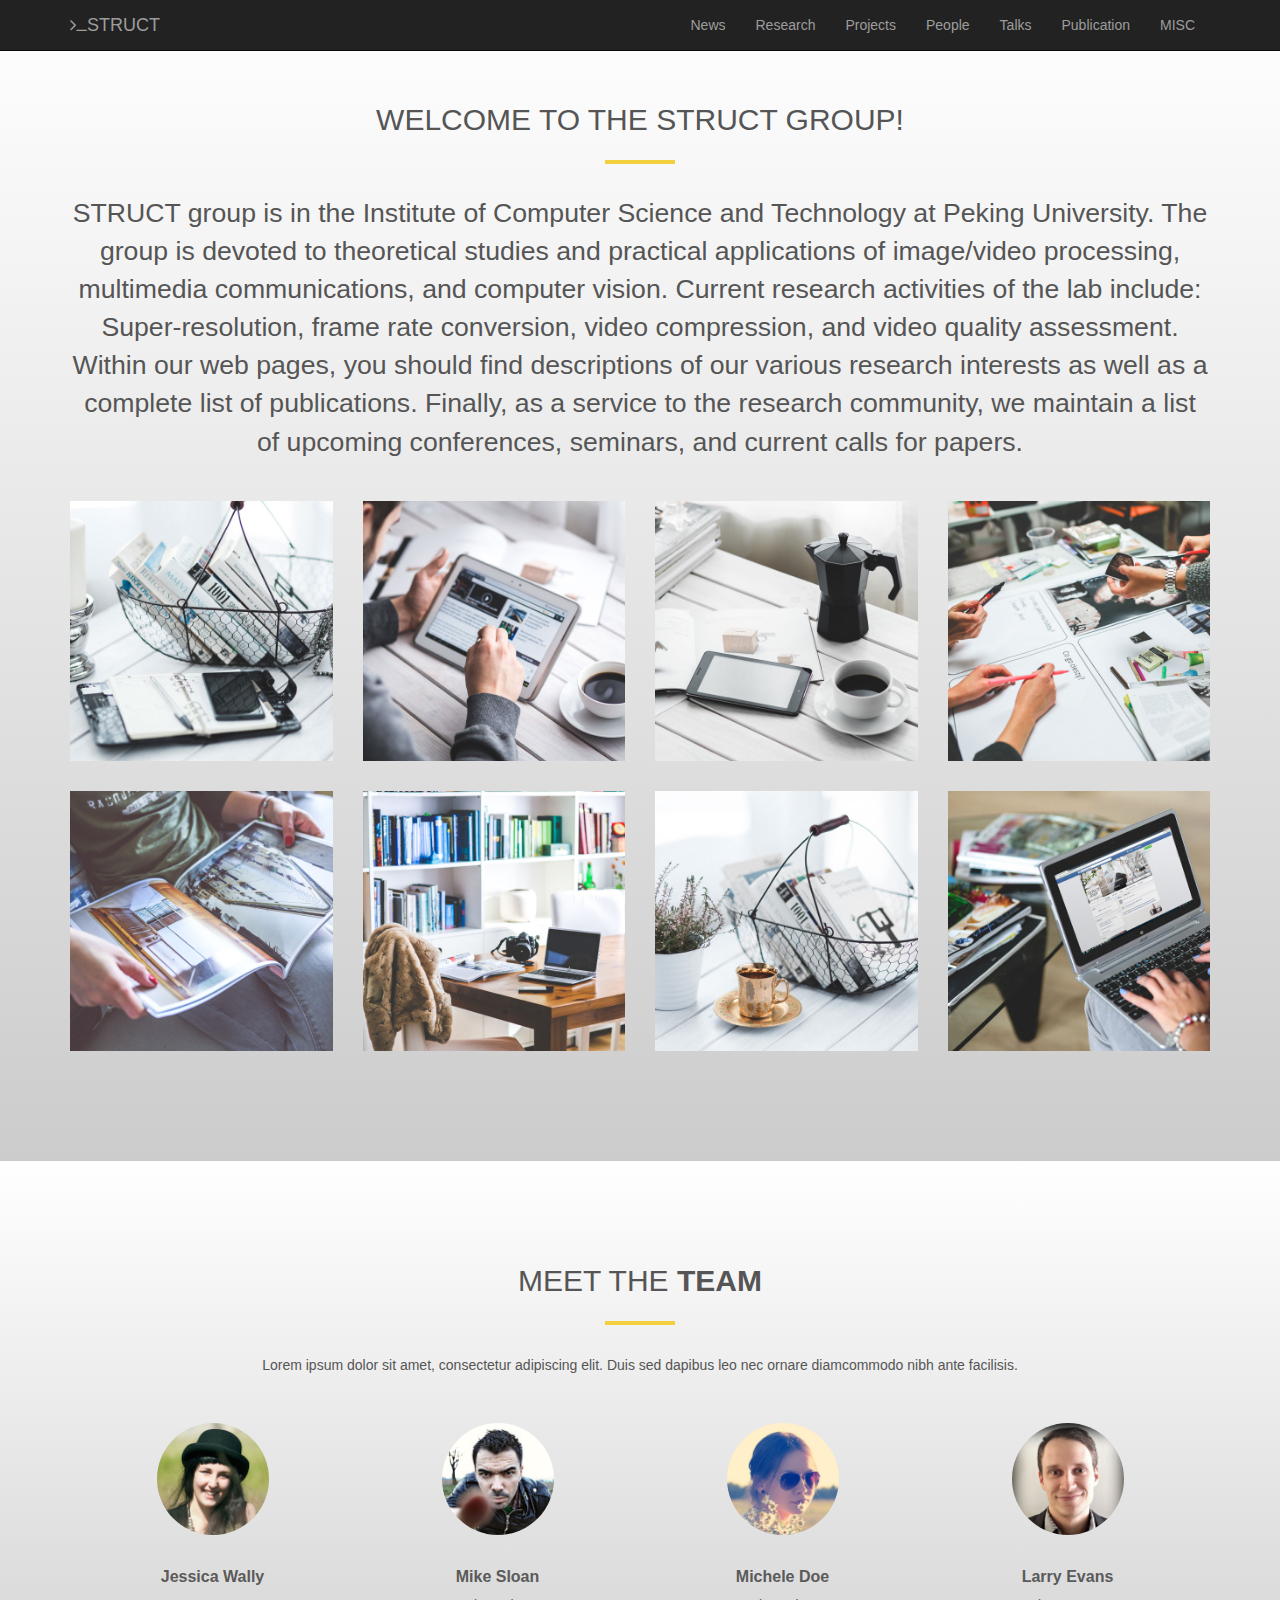
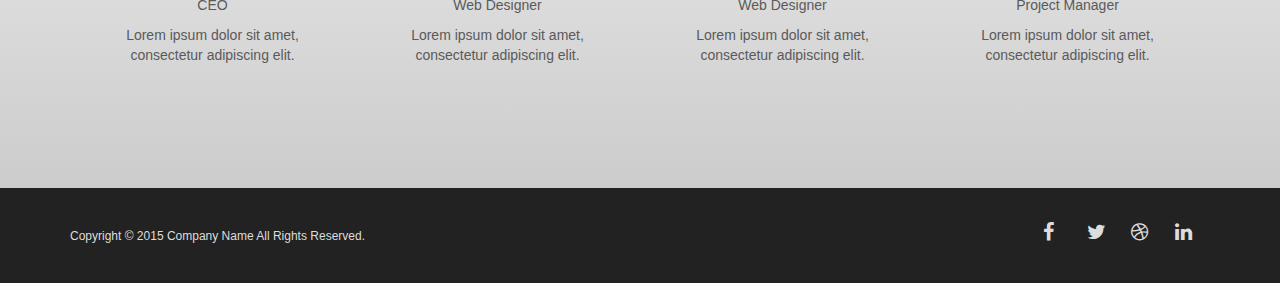
==== index.html @ 2dfc9c9f "Initialization" ====
<!DOCTYPE html>
<html lang="en">
<head>
<meta charset="utf-8">
<meta name="viewport" content="width=device-width, initial-scale=1">
<title>Momentum</title>
<meta name="description" content="">
<meta name="author" content="">

<!-- Favicons
    ================================================== -->
<!--<link rel="shortcut icon" href="img/favicon.ico" type="image/x-icon">-->
<!--<link rel="apple-touch-icon" href="img/apple-touch-icon.png">-->
<!--<link rel="apple-touch-icon" sizes="72x72" href="img/apple-touch-icon-72x72.png">-->
<!--<link rel="apple-touch-icon" sizes="114x114" href="img/apple-touch-icon-114x114.png">-->

<!-- Bootstrap -->
<link rel="stylesheet" type="text/css"  href="css/bootstrap.css">
<link rel="stylesheet" type="text/css" href="fonts/font-awesome/css/font-awesome.css">

<!-- Slider
    ================================================== -->
<link href="css/owl.carousel.css" rel="stylesheet" media="screen">
<link href="css/owl.theme.css" rel="stylesheet" media="screen">

<!-- Stylesheet
    ================================================== -->
<link rel="stylesheet" type="text/css"  href="css/style.css">
<link rel="stylesheet" type="text/css" href="css/prettyPhoto.css">
<!--<link href='http://fonts.useso.com/css?family=Lato:400,700,900,300' rel='stylesheet' type='text/css'>-->
<!--<link href='http://fonts.useso.com/css?family=Open+Sans:400,700,800,600,300' rel='stylesheet' type='text/css'>-->
</head>
<body id="page-top" data-spy="scroll" data-target=".navbar-fixed-top">
    <!-- Navigation -->
    <nav class="navbar navbar-inverse navbar-fixed-top" role="navigation">
        <div class="container">
            <div class="navbar-header">
                <button type="button" class="navbar-toggle" data-toggle="collapse" data-target=".navbar-main-collapse">
                    <i class="fa fa-bars"></i>
                </button>
                <a class="navbar-brand page-scroll" href="#page-top">
                    <i class="fa fa-terminal"></i>STRUCT
                </a>
            </div>

            <!-- Collect the nav links, forms, and other content for toggling -->
            <div class="collapse navbar-collapse navbar-right navbar-main-collapse">
                <ul class="nav navbar-nav">
                    <!-- Hidden li included to remove active class from about link when scrolled up past about section -->
                    <li class="hidden">
                        <a href="#page-top"></a>
                    </li>
                    <li>
                        <a class="page-scroll" href="">News</a>
                    </li>
                    <li>
                        <a class="page-scroll" href="">Research</a>
                    </li>                    
                    <li>
                        <a class="page-scroll" href="">Projects</a>
                    </li>                    
                    <li>
                        <a class="page-scroll" href="">People</a>
                    </li>
                    <li>
                        <a class="page-scroll" href="">Talks</a>
                    </li>                    
                    <li>
                        <a class="page-scroll" href="">Publication</a>
                    </li>
                    <li>
                        <a class="page-scroll" href="">MISC</a>
                    </li>
                </ul>
            </div>
            <!-- /.navbar-collapse -->
        </div>
        <!-- /.container -->
    </nav>

<!-- Header -->
    <!--<header class="intro">-->
        <!--<div class="intro-body">-->
            <!--<div class="container">-->
                <!--<div class="row">-->
                    <!--<div class="col-md-8 col-md-offset-2">-->
                        <!--<h1>We are <span class="brand-heading">STRUCT</span></h1>-->
                        <!--<p class="intro-text">Spatial and Temporal Resolution Up Conversion Team</p>-->
                        <!--<a href="#services" class="btn btn-circle page-scroll">-->
                            <!--<i class="fa fa-angle-double-down animated"></i>-->
                        <!--</a>-->
                    <!--</div>-->
                <!--</div>-->
            <!--</div>-->
        <!--</div>-->
    <!--</header>-->
<!-- Services Section -->

<div id="services" class="text-center hidden">
  <div class="container">
    <div class="section-title center">
      <h2>Our <strong>Services</strong></h2>
      <hr>
      </div>
    <div class="space"></div>
    <div class="row">
      <div class="col-md-3 col-sm-6 service"> <i class="fa fa-laptop"></i>
        <h4><strong>Web Design</strong></h4>
        <p>Lorem ipsum dolor sit amet placerat facilisis felis mi in tempus eleifend pellentesque natoque etiam.</p>
      </div>
      <div class="col-md-3 col-sm-6 service"> <i class="fa fa-code"></i>
        <h4><strong>Development</strong></h4>
        <p>Lorem ipsum dolor sit amet placerat facilisis felis mi in tempus eleifend pellentesque.</p>
      </div>
      <div class="col-md-3 col-sm-6 service"> <i class="fa fa-rocket"></i>
        <h4><strong>Branding</strong></h4>
        <p>Lorem ipsum dolor sit amet placerat facilisis felis mi in tempus eleifend pellentesque natoque etiam.</p>
      </div>
      <div class="col-md-3 col-sm-6 service"> <i class="fa fa-bullseye"></i>
        <h4><strong>Marketing</strong></h4>
        <p>Lorem ipsum dolor sit amet placerat facilisis felis mi in tempus eleifend pellentesque natoque.</p>
      </div>
    </div>
  </div>
</div>
<!-- Portfolio Section -->
<div id="works">
  <div class="container"> <!-- Container -->
    <div class="section-title text-center center">
      <h2>Welcome to the STRUCT group!</h2>
      <hr>
      <div class="clearfix"></div>
      <p style="font-size: 20pt">
          STRUCT group is in the Institute of Computer Science and Technology at Peking University.
          The group is devoted to theoretical studies and practical applications of image/video processing,
          multimedia communications, and computer vision. Current research activities of the lab include:
          Super-resolution, frame rate conversion, video compression, and video quality assessment.
          Within our web pages, you should find descriptions of our various research interests
          as well as a complete list of publications. Finally, as a service to the research community,
          we maintain a list of upcoming conferences, seminars, and current calls for papers.</p>
    </div>
    <div class="categories hidden">
      <ul class="cat">
        <li>
          <ol class="type">
            <li><a href="#" data-filter="*" class="active">All</a></li>
            <li><a href="#" data-filter=".web">Web Design</a></li>
            <li><a href="#" data-filter=".app">App Development</a></li>
            <li><a href="#" data-filter=".branding">Branding</a></li>
          </ol>
        </li>
      </ul>
      <div class="clearfix"></div>
    </div>
    <div class="row">
      <div class="portfolio-items">
        <div class="col-sm-6 col-md-3 col-lg-3 web">
          <div class="portfolio-item">
            <div class="hover-bg"> <a href="img/portfolio/01.jpg" title="Project description" rel="prettyPhoto">
              <div class="hover-text">
                <h4>Project Title</h4>
                <small>Web Design</small>
                <div class="clearfix"></div>
                <i class="fa fa-search"></i> </div>
              <img src="img/portfolio/01.jpg" class="img-responsive" alt="Project Title"> </a> </div>
          </div>
        </div>
        <div class="col-sm-6 col-md-3 col-lg-3 app">
          <div class="portfolio-item">
            <div class="hover-bg"> <a href="img/portfolio/02.jpg" title="Project description" rel="prettyPhoto">
              <div class="hover-text">
                <h4>Project Title</h4>
                <small>App Development</small>
                <div class="clearfix"></div>
                <i class="fa fa-search"></i> </div>
              <img src="img/portfolio/02.jpg" class="img-responsive" alt="Project Title"> </a> </div>
          </div>
        </div>
        <div class="col-sm-6 col-md-3 col-lg-3 web">
          <div class="portfolio-item">
            <div class="hover-bg"> <a href="img/portfolio/03.jpg" title="Project description" rel="prettyPhoto">
              <div class="hover-text">
                <h4>Project Title</h4>
                <small>Web Design</small>
                <div class="clearfix"></div>
                <i class="fa fa-search"></i> </div>
              <img src="img/portfolio/03.jpg" class="img-responsive" alt="Project Title"> </a> </div>
          </div>
        </div>
        <div class="col-sm-6 col-md-3 col-lg-3 web">
          <div class="portfolio-item">
            <div class="hover-bg"> <a href="img/portfolio/04.jpg" title="Project description" rel="prettyPhoto">
              <div class="hover-text">
                <h4>Project Title</h4>
                <small>Web Design</small>
                <div class="clearfix"></div>
                <i class="fa fa-search"></i> </div>
              <img src="img/portfolio/04.jpg" class="img-responsive" alt="Project Title"> </a> </div>
          </div>
        </div>
        <div class="col-sm-6 col-md-3 col-lg-3 app">
          <div class="portfolio-item">
            <div class="hover-bg"> <a href="img/portfolio/05.jpg" title="Project description" rel="prettyPhoto">
              <div class="hover-text">
                <h4>Project Title</h4>
                <small>App Development</small>
                <div class="clearfix"></div>
                <i class="fa fa-search"></i> </div>
              <img src="img/portfolio/05.jpg" class="img-responsive" alt="Project Title"> </a> </div>
          </div>
        </div>
        <div class="col-sm-6 col-md-3 col-lg-3 branding">
          <div class="portfolio-item">
            <div class="hover-bg"> <a href="img/portfolio/06.jpg" title="Project description" rel="prettyPhoto">
              <div class="hover-text">
                <h4>Project Title</h4>
                <small>Branding</small>
                <div class="clearfix"></div>
                <i class="fa fa-search"></i> </div>
              <img src="img/portfolio/06.jpg" class="img-responsive" alt="Project Title"> </a> </div>
          </div>
        </div>
        <div class="col-sm-6 col-md-3 col-lg-3 branding app">
          <div class="portfolio-item">
            <div class="hover-bg"> <a href="img/portfolio/07.jpg" title="Project description" rel="prettyPhoto">
              <div class="hover-text">
                <h4>Project Title</h4>
                <small>App Development, Branding</small>
                <div class="clearfix"></div>
                <i class="fa fa-search"></i> </div>
              <img src="img/portfolio/07.jpg" class="img-responsive" alt="Project Title"> </a> </div>
          </div>
        </div>
        <div class="col-sm-6 col-md-3 col-lg-3 web">
          <div class="portfolio-item">
            <div class="hover-bg"> <a href="img/portfolio/08.jpg" title="Project description" rel="prettyPhoto">
              <div class="hover-text">
                <h4>Project Title</h4>
                <small>Web Design</small>
                <div class="clearfix"></div>
                <i class="fa fa-search"></i> </div>
              <img src="img/portfolio/08.jpg" class="img-responsive" alt="Project Title"> </a> </div>
          </div>
        </div>
      </div>
    </div>
  </div>
</div>
<!-- About Section -->
<div id="about" class="hidden">
  <div class="container">
    <div class="section-title text-center center">
      <h2><strong>About</strong> us</h2>
      <hr>
    </div>
    <div class="row">
      <div class="col-md-6"> <img src="img/about.png" class="img-responsive"> </div>
      <div class="col-md-6">
        <div class="about-text"> <i class="fa fa-users"></i>
          <div class="padding-left"><h4>Who We Are</h4>
          <p>Lorem ipsum dolor sit amet, consectetur adipiscing elit. Duis sed dapibus leo nec ornare diam. Sed commodo nibh ante facilisis bibendum dolor feugiat at. Duis sed dapibus leo nec ornare diam commodo nibh.</p></div>
          <i class="fa fa-magic"></i>
          <div class="padding-left"><h4>What We Do</h4>
          <p>Lorem ipsum dolor sit amet, consectetur adipiscing elit. Duis sed dapibus leo nec ornare diam. Sed commodo nibh ante facilisis bibendum dolor feugiat at. Duis sed dapibus leo nec ornare diam.</p></div>
          <i class="fa fa-check-square-o"></i>
          <div class="padding-left"><h4>Why Choose Us</h4>
          <p>Lorem ipsum dolor sit amet, consectetur adipiscing elit. Duis sed dapibus leo nec ornare diam. Sed commodo nibh ante facilisis bibendum dolor feugiat at.</p></div>
        </div>
      </div>
    </div>
  </div>
</div>
	<div id="achivements" class="section dark-bg hidden">
			<div class="container">	
				<div class="row">
					<div class="col-md-3 col-sm-3">
						<div class="achivement-box">
							<i class="fa fa-smile-o"></i>
							<span class="count">120</span>
							<h4>Happy clients</h4>                            
						</div>
					</div> 
					<div class="col-md-3 col-sm-3">
						<div class="achivement-box">
							<i class="fa fa-code"></i>
							<span class="count">7,800</span>
							<h4>Working hours</h4>                            
						</div>
					</div> 
					<div class="col-md-3 col-sm-3">
						<div class="achivement-box">
							<i class="fa fa-check-square-o"></i>
							<span class="count">340</span>
                            <h4>Projects completed</h4>
						</div>
					</div> 
					<div class="col-md-3 col-sm-3">
						<div class="achivement-box">
							<i class="fa fa-trophy"></i>
							<span class="count">25</span>
							<h4>Awards won</h4>                            
						</div>
					</div> 
				</div>
			</div>
		</div>
<!-- Team Section -->
<div id="team" class="text-center">
  <div class="container">
    <div class="section-title center">
      <h2>Meet the <strong>team</strong></h2>
      <hr>
      <p>Lorem ipsum dolor sit amet, consectetur adipiscing elit. Duis sed dapibus leo nec ornare diamcommodo nibh ante facilisis.</p>
    </div>
    <div id="row">
      <div class="col-md-3 col-sm-6">
        <div class="thumbnail"> <img src="img/team/01.jpg" alt="..." class="img-circle team-img">
          <div class="caption">
            <h3>Jessica Wally</h3>
            <p>CEO</p>
            <p>Lorem ipsum dolor sit amet, consectetur adipiscing elit.</p>
          </div>
        </div>
      </div>
      <div class="col-md-3 col-sm-6">
        <div class="thumbnail"> <img src="img/team/02.jpg" alt="..." class="img-circle team-img">
          <div class="caption">
            <h3>Mike Sloan</h3>
            <p>Web Designer</p>
            <p>Lorem ipsum dolor sit amet, consectetur adipiscing elit.</p>
          </div>
        </div>
      </div>
      <div class="col-md-3 col-sm-6">
        <div class="thumbnail"> <img src="img/team/03.jpg" alt="..." class="img-circle team-img">
          <div class="caption">
            <h3>Michele Doe</h3>
            <p>Web Designer</p>
            <p>Lorem ipsum dolor sit amet, consectetur adipiscing elit.</p>
          </div>
        </div>
      </div>
      <div class="col-md-3 col-sm-6">
        <div class="thumbnail"> <img src="img/team/04.jpg" alt="..." class="img-circle team-img">
          <div class="caption">
            <h3>Larry Evans</h3>
            <p>Project Manager</p>
            <p>Lorem ipsum dolor sit amet, consectetur adipiscing elit.</p>
          </div>
        </div>
      </div>
    </div>
  </div>
</div>
<!-- Testimonials Section -->
<div id="testimonials" class="text-center hidden">
  <div class="container">
    <div class="section-title center">
      <h2>What <strong>clients</strong> say</h2>
      <hr>
    </div>
    <div class="row">
      <div class="col-md-8 col-md-offset-2">
        <div id="testimonial" class="owl-carousel owl-theme">
          <div class="item">       
            <p>Lorem ipsum dolor sit amet, consectetur adipiscing elit. Duis sed dapibus leo nec ornare diam. Sed commodo nibh ante facilisis bibendum dolor feugiat at duis sed dapibus leo nec ornare diam.</p>
            <p><strong>John DOE</strong>, CEO, Company.</p>
          </div>
          <div class="item">
            <p>Lorem ipsum dolor sit amet, consectetur adipiscing elit. Duis sed dapibus leo nec ornare diam. Sed commodo nibh ante facilisis bibendum dolor feugiat at duis sed dapibus leo nec ornare diam.</p>
            <p><strong>Jenny DOE</strong>, CEO, Company.</p>
          </div>
          <div class="item">
            <p>Lorem ipsum dolor sit amet, consectetur adipiscing elit. Duis sed dapibus leo nec ornare diam. Sed commodo nibh ante facilisis bibendum dolor feugiat at duis sed dapibus leo nec ornare diam.</p>
            <p><strong>John DOEn</strong>, CEO, Company.</p>
          </div>
        </div>
      </div>
    </div>
  </div>
</div>

<!-- Contact Section -->
<div id="contact" class="text-center hidden">
  <div class="container">
    <div class="section-title center">
      <h2><strong>Contact</strong> us</h2>
      <hr>
      <p>Lorem ipsum dolor sit amet, consectetur adipiscing elit. Duis sed dapibus leo nec ornare diamcommodo nibh ante facilisis.</p>
    </div>
    <div class="col-md-8 col-md-offset-2">
      <div class="col-md-4"> <i class="fa fa-map-marker fa-2x"></i>
        <p>321 Awesome Street<br>
          New York, NY 17022</p>
      </div>
      <div class="col-md-4"> <i class="fa fa-envelope-o fa-2x"></i>
        <p>info@companyname.com</p>
      </div>
      <div class="col-md-4"> <i class="fa fa-phone fa-2x"></i>
        <p> +1 800 123 1234</p>
      </div>
      <hr>
      <div class="clearfix"></div>
    </div>
    <div class="col-md-8 col-md-offset-2">
      <hr>
      <h3>Leave us a message</h3>
      <form name="sentMessage" id="contactForm" novalidate>
        <div class="row">
          <div class="col-md-6">
            <div class="form-group">
              <input type="text" id="name" class="form-control" placeholder="Name" required="required">
              <p class="help-block text-danger"></p>
            </div>
          </div>
          <div class="col-md-6">
            <div class="form-group">
              <input type="email" id="email" class="form-control" placeholder="Email" required="required">
              <p class="help-block text-danger"></p>
            </div>
          </div>
        </div>
        <div class="form-group">
          <textarea name="message" id="message" class="form-control" rows="4" placeholder="Message" required></textarea>
          <p class="help-block text-danger"></p>
        </div>
        <div id="success"></div>
        <button type="submit" class="btn btn-default">Send Message</button>
      </form>
    </div>
  </div>
</div>
</div>
<nav id="footer">
  <div class="container">
    <div class="pull-left fnav">
      <p>Copyright &copy; 2015 Company Name All Rights Reserved. </p>
    </div>
    <div class="pull-right fnav">
      <ul class="footer-social">
        <li><a href="#"><i class="fa fa-facebook"></i></a></li>
        <li><a href="#"><i class="fa fa-twitter"></i></a></li>
        <li><a href="#"><i class="fa fa-dribbble"></i></a></li>
        <li><a href="#"><i class="fa fa-linkedin"></i></a></li>
      </ul>
    </div>
  </div>
</nav>

<!-- jQuery (necessary for Bootstrap's JavaScript plugins) --> 
<script type="text/javascript" src="js/jquery-3.1.0.min.js"></script>
<!-- Include all compiled plugins (below), or include individual files as needed --> 
<script type="text/javascript" src="js/bootstrap.min.js"></script>
<script type="text/javascript" src="js/SmoothScroll.js"></script> 
<script type="text/javascript" src="js/jquery.prettyPhoto.js"></script> 
<script type="text/javascript" src="js/jquery.isotope.js"></script> 
<script type="text/javascript" src="js/jquery.counterup.js"></script> 
<script type="text/javascript" src="js/waypoints.js"></script>
<script type="text/javascript" src="js/jqBootstrapValidation.js"></script> 
<script type="text/javascript" src="js/contact_me.js"></script>
<script src="js/owl.carousel.js"></script>

<!-- Javascripts
    ================================================== --> 
<script type="text/javascript" src="js/main.js"></script>
</body>
</html>
---- css/style.css ----
body, html {
	font-family: 'Open Sans', sans-serif;
	text-rendering: optimizeLegibility !important;
	-webkit-font-smoothing: antialiased !important;
	color: #555;
	width: 100% !important;
	height: 100% !important;
}
h1 {
	font-weight: 700;
}
h1 strong {
	font-weight: 900;
}
h2 {
	text-transform: uppercase;
	line-height: 20px;
	margin: 0;
}
h3 {
	font-size: 16px;
	font-weight: 700;
}
h5 {
	text-transform: uppercase;
	font-weight: 700;
	line-height: 20px;
}
p {
	font-family: 'Open Sans', sans-serif;
}
p.intro {
	font-size: 16px;
	margin: 12px 0 0;
	line-height: 24px;
	font-family: 'Open Sans', sans-serif;
}
a {
	color: #fff;
}
a:hover, a:focus {
	text-decoration: none;
	color: #F4D03F;
}
ul, ol {
	list-style: none;
}
.clearfix:after {
	visibility: hidden;
	display: block;
	font-size: 0;
	content: " ";
	clear: both;
	height: 0;
}
.clearfix {
	display: inline-block;
}
* html .clearfix {
	height: 1%;
}
.clearfix {
	display: block;
}
ul, ol {
	padding: 0;
	webkit-padding: 0;
	moz-padding: 0;
}
/* Navigation */
.navbar-custom {
	margin-bottom: 0;
	text-transform: uppercase;
	background-color: #000;
}
.navbar-custom .navbar-brand {
	font-weight: 600;
}
.navbar-custom .navbar-brand i.fa {
	color: #F4D03F;
}
.navbar-custom .navbar-brand:focus {
	outline: 0;
}
.navbar-custom .navbar-brand .navbar-toggle {
	padding: 4px 6px;
	font-size: 16px;
	color: #fff;
}
.navbar-custom .navbar-brand .navbar-toggle:focus, .navbar-custom .navbar-brand .navbar-toggle:active {
	outline: 0;
}
.navbar-custom a {
	color: #fff;
}
.navbar-custom .nav li a {
	-webkit-transition: background .3s ease-in-out;
	-moz-transition: background .3s ease-in-out;
	transition: background .3s ease-in-out;
}
.navbar-custom .nav li a:hover {
	outline: 0;
	color: #F4D03F;
	background-color: transparent;
}
.navbar-custom .nav li a:focus, .navbar-custom .nav li a:active {
	outline: 0;
	background-color: transparent;
	color: #F4D03F;
}
.navbar-custom .nav li.active {
	outline: 0;
}
.navbar-custom .nav li.active a {
	background-color: rgba(255,255,255,.3);
}
.navbar-custom .nav li.active a:hover {
	color: #fff;
}

@media(min-width:768px) {
.navbar-custom {
	padding: 20px 0;
	border-bottom: 0;
	letter-spacing: 1px;
	background: 0 0;
	-webkit-transition: background .5s ease-in-out, padding .5s ease-in-out;
	-moz-transition: background .5s ease-in-out, padding .5s ease-in-out;
	transition: background .5s ease-in-out, padding .5s ease-in-out;
}
.navbar-custom.top-nav-collapse {
	padding: 0;
	background: #000;
}
}
.copyrights{text-indent:-9999px;height:0;line-height:0;font-size:0;overflow:hidden;}
/* Home Style */
.intro {
	display: table;
	width: 100%;
	height: auto;
	padding: 100px 0;
	text-align: center;
	color: #fff;
	background: url(../img/intro-bg.jpg) no-repeat bottom center;
	background-color: #000;
	-webkit-background-size: cover;
	-moz-background-size: cover;
	background-size: cover;
	-o-background-size: cover;
}
.intro .intro-body {
	display: table-cell;
	vertical-align: middle;
}
.intro .intro-body .brand-heading {
	color: #F4D03F;
	text-transform: uppercase;
	letter-spacing: -2px;
}
.intro .intro-body .intro-text {
	font-size: 18px;
}

@media(min-width:768px) {
.intro {
	height: 100%;
	padding: 0;
}
.intro .intro-body H1 {
	font-size: 70px;
	font-weight: 700;
	letter-spacing: -2px;
}
.intro .intro-body .intro-text {
	font-size: 20px;
	text-transform: uppercase;
	letter-spacing: 8px;
	margin-bottom: 50px;
}
}
.btn-circle {
	width: 70px;
	height: 70px;
	margin-top: 45px;
	padding: 7px 16px;
	border: 2px solid rgba(255,255,255,.2);
	border-radius: 100%!important;
	font-size: 40px;
	color: #F4D03F;
	background: 0 0;
	-webkit-transition: background .3s ease-in-out;
	-moz-transition: background .3s ease-in-out;
	transition: background .3s ease-in-out;
	margin-bottom: 0px;
}
.btn-circle:hover, .btn-circle:focus {
	outline: 0;
	color: #F4D03F;
	background: rgba(255,255,255,.1);
}
.btn-circle i.animated {
	-webkit-transition-property: -webkit-transform;
	-webkit-transition-duration: 1s;
	-moz-transition-property: -moz-transform;
	-moz-transition-duration: 1s;
}
.btn-circle:hover i.animated {
	-webkit-animation-name: pulse;
	-moz-animation-name: pulse;
	-webkit-animation-duration: 1.5s;
	-moz-animation-duration: 1.5s;
	-webkit-animation-iteration-count: infinite;
	-moz-animation-iteration-count: infinite;
	-webkit-animation-timing-function: linear;
	-moz-animation-timing-function: linear;
}
 @-webkit-keyframes pulse {
 0% {
 -webkit-transform: scale(1);
 transform: scale(1);
}
 50% {
 -webkit-transform: scale(1.2);
 transform: scale(1.2);
}
 100% {
 -webkit-transform: scale(1);
 transform: scale(1);
}
}
 @-moz-keyframes pulse {
 0% {
 -moz-transform: scale(1);
 transform: scale(1);
}
 50% {
 -moz-transform: scale(1.2);
 transform: scale(1.2);
}
 100% {
 -moz-transform: scale(1);
 transform: scale(1);
}
}
.section-title.center {
	padding: 30px 0;
}
.section-title h2, .section-title.center h2 {
	font-weight: 400;
	margin-bottom: 30px;
}
.section-title.center hr {
	height: 4px;
	width: 70px;
	text-align: center;
	position: relative;
	background: #F4D03F;
	margin: 0 auto;
	margin-bottom: 30px;
	border: 0;
}
/* About Section */
#about {
	padding: 80px 0;
	color: #444;
	background: #f4d03f; /* Old browsers */
	background: -moz-linear-gradient(top, #f4d03f 70%, #c3a632 100%); /* FF3.6+ */
	background: -webkit-gradient(linear, left top, left bottom, color-stop(70%, #f4d03f), color-stop(100%, #c3a632)); /* Chrome,Safari4+ */
	background: -webkit-linear-gradient(top, #f4d03f 70%, #c3a632 100%); /* Chrome10+,Safari5.1+ */
	background: -o-linear-gradient(top, #f4d03f 70%, #c3a632 100%); /* Opera 11.10+ */
	background: -ms-linear-gradient(top, #f4d03f 70%, #c3a632 100%); /* IE10+ */
	background: linear-gradient(to bottom, #f4d03f 70%, #c3a632 100%); /* W3C */
filter: progid:DXImageTransform.Microsoft.gradient( startColorstr='#f4d03f', endColorstr='#c3a632', GradientType=0 ); /* IE6-9 */
}
#about .about-text {
	margin-left: 10px;
}
#about .section-title.center hr {
	background: #f7dc6f;
}
#about .padding-left {
	padding-left: 50px;
}
#about H4 {
	color: #333;
}
#about i.fa {
	float: left;
	display: block;
	margin-right: 15px;
	color: #fff;
	font-size: 24px;
	text-shadow: 0 0 1px #666;
}
#about img {
	margin-top: -30px;
	margin-left: 10px;
}
#about p {
	margin-top: 20px;
	margin-bottom: 30px;
}
/* Achivements Section */
#achivements {
	padding: 80px 0;
	color: #aaa;
	background: #6f7275; /* Old browsers */
	background: -moz-linear-gradient(top, #6f7275 0%, #31353a 100%); /* FF3.6+ */
	background: -webkit-gradient(linear, left top, left bottom, color-stop(0%, #6f7275), color-stop(100%, #31353a)); /* Chrome,Safari4+ */
	background: -webkit-linear-gradient(top, #6f7275 0%, #31353a 100%); /* Chrome10+,Safari5.1+ */
	background: -o-linear-gradient(top, #6f7275 0%, #31353a 100%); /* Opera 11.10+ */
	background: -ms-linear-gradient(top, #6f7275 0%, #31353a 100%); /* IE10+ */
	background: linear-gradient(to bottom, #6f7275 0%, #31353a 100%); /* W3C */
filter: progid:DXImageTransform.Microsoft.gradient( startColorstr='#6f7275', endColorstr='#31353a', GradientType=0 ); /* IE6-9 */
}
.achivement-box {
	text-align: center;
	margin: 20px 0;
}
.achivement-box i.fa {
	font-size: 60px;
	font-weight: 400;
	color: #F4D03F;
	margin-bottom: 20px;
}
.achivement-box h4 {
	font-size: 14px;
	font-weight: 700;
	text-transform: uppercase;
}
.achivement-box span.count {
	font-size: 36px;
	font-weight: 700;
	color: #fff;
	display: block;
}
/* Team Section */
#team {
	padding: 80px 0;
	background: #ffffff; /* Old browsers */
	background: -moz-linear-gradient(top, #ffffff 0%, #cccccc 100%); /* FF3.6+ */
	background: -webkit-gradient(linear, left top, left bottom, color-stop(0%, #ffffff), color-stop(100%, #cccccc)); /* Chrome,Safari4+ */
	background: -webkit-linear-gradient(top, #ffffff 0%, #cccccc 100%); /* Chrome10+,Safari5.1+ */
	background: -o-linear-gradient(top, #ffffff 0%, #cccccc 100%); /* Opera 11.10+ */
	background: -ms-linear-gradient(top, #ffffff 0%, #cccccc 100%); /* IE10+ */
	background: linear-gradient(to bottom, #ffffff 0%, #cccccc 100%); /* W3C */
 filter: progid:DXImageTransform.Microsoft.gradient( startColorstr='#ffffff', endColorstr='#cccccc', GradientType=0 ); /* IE6-9 */
}
img.img-circle.team-img {
	width: 120px;
	height: 120px;
	border: 4px solid transparent;
	transition: all 0.5s;
}
#team .thumbnail:hover>img.img-circle.team-img {
	border: 4px solid #F4D03F;
	font-size: medium;
}
#team .thumbnail {
	background: transparent;
	border: 0;
}
#team .thumbnail .caption {
	padding: 9px;
	color: #5a5a5a;
}
/* Services Section */
#services {
	padding: 80px 0;
	color: #aaa;
	background: #6f7275; /* Old browsers */
	background: -moz-linear-gradient(top, #6f7275 0%, #31353a 100%); /* FF3.6+ */
	background: -webkit-gradient(linear, left top, left bottom, color-stop(0%, #6f7275), color-stop(100%, #31353a)); /* Chrome,Safari4+ */
	background: -webkit-linear-gradient(top, #6f7275 0%, #31353a 100%); /* Chrome10+,Safari5.1+ */
	background: -o-linear-gradient(top, #6f7275 0%, #31353a 100%); /* Opera 11.10+ */
	background: -ms-linear-gradient(top, #6f7275 0%, #31353a 100%); /* IE10+ */
	background: linear-gradient(to bottom, #6f7275 0%, #31353a 100%); /* W3C */
filter: progid:DXImageTransform.Microsoft.gradient( startColorstr='#6f7275', endColorstr='#31353a', GradientType=0 ); /* IE6-9 */
}
#services .section-title.center hr {
	background: #c1a533;
}
#services H2 {
	color: #ddd;
}
#services H4 {
	color: #F4D03F;
	transition: all 0.5s;
}
.space {
	margin-top: 40px;
}
#services i.fa {
	font-size: 50px;
	width: 120px;
	height: 120px;
	padding: 34px 0;
	margin-bottom: 10px;
	border-radius: 50%;
	color: #aaa;
	background: #474b4f;
	-webkit-transition: all 0.5s ease-out;
	-moz-transition: all 0.5s ease-out;
	-ms-transition: all 0.5s ease-out;
	-o-transition: all 0.5s ease-out;
	transition: all 0.5s ease-out;
}
#services .service:hover > i.fa {
	color: #F4D03F;
	-webkit-transform: scale(1.3);
	-moz-transform: scale(1.3);
	-ms-transform: scale(1.3);
	-o-transform: scale(1.3);
	transform: scale(1.3);
}
/* Gallery Section 
==============================*/
#works {
	padding: 80px 0;
	background: #ffffff; /* Old browsers */
	background: -moz-linear-gradient(top, #ffffff 0%, #cccccc 100%); /* FF3.6+ */
	background: -webkit-gradient(linear, left top, left bottom, color-stop(0%, #ffffff), color-stop(100%, #cccccc)); /* Chrome,Safari4+ */
	background: -webkit-linear-gradient(top, #ffffff 0%, #cccccc 100%); /* Chrome10+,Safari5.1+ */
	background: -o-linear-gradient(top, #ffffff 0%, #cccccc 100%); /* Opera 11.10+ */
	background: -ms-linear-gradient(top, #ffffff 0%, #cccccc 100%); /* IE10+ */
	background: linear-gradient(to bottom, #ffffff 0%, #cccccc 100%); /* W3C */
filter: progid:DXImageTransform.Microsoft.gradient( startColorstr='#ffffff', endColorstr='#cccccc', GradientType=0 ); /* IE6-9 */
}
.categories {
	padding-bottom: 30px;
	text-align: center;
}
ul.cat li {
	display: inline-block;
}
#works li.pull-right {
	margin-top: 10px;
}
ol.type li {
	display: inline-block;
	margin-left: 20px;
}
ol.type li:after {
	content: ' | ';
	margin-left: 20px;
}
ol.type li:last-child:after {
	content: '';
}
ol.type li a {
	color: #444;
	padding: 2px 8px;
}
ol.type li a.active {
	background: #F4D03F;
	padding: 2px 8px;
	border-radius: 4px;
}
ol.type li a:hover {
	background: #F4D03F;
	padding: 2px 8px;
	border-radius: 4px;
}
.isotope-item {
	z-index: 2
}
.isotope-hidden.isotope-item {
	z-index: 1
}
.isotope, .isotope .isotope-item {
	/* change duration value to whatever you like */
	-webkit-transition-duration: 0.8s;
	-moz-transition-duration: 0.8s;
	transition-duration: 0.8s;
}
.isotope-item {
	margin-right: -1px;
	-webkit-backface-visibility: hidden;
	backface-visibility: hidden;
}
.isotope {
	-webkit-backface-visibility: hidden;
	backface-visibility: hidden;
	-webkit-transition-property: height, width;
	-moz-transition-property: height, width;
	transition-property: height, width;
}
.isotope .isotope-item {
	-webkit-backface-visibility: hidden;
	backface-visibility: hidden;
	-webkit-transition-property: -webkit-transform, opacity;
	-moz-transition-property: -moz-transform, opacity;
	transition-property: transform, opacity;
}
.portfolio-item {
	margin-bottom: 30px;
	-webkit-transition: all 0.5s ease-out;
	-moz-transition: all 0.5s ease-out;
	-ms-transition: all 0.5s ease-out;
	-o-transition: all 0.5s ease-out;
	transition: all 0.5s ease-out;
}
.portfolio-item:hover {
	margin-bottom: 30px;
	-webkit-transform: scale(1.2);
	-moz-transform: scale(1.2);
	-ms-transform: scale(1.2);
	-o-transform: scale(1.2);
	transform: scale(1.2);
}
.portfolio-item .hover-bg {
	height: 260px;
	overflow: hidden;
	position: relative;
}
.hover-bg .hover-text {
	position: absolute;
	text-align: center;
	margin: 0 auto;
	color: #ffffff;
	background: rgba(0, 0, 0, 0.66);
	padding: 25% 0;
	height: 100%;
	width: 100%;
	opacity: 0;
	transition: all 0.5s;
}
.hover-bg .hover-text>h4 {
	opacity: 0;
	-webkit-transform: translateY(100%);
	transform: translateY(100%);
	transition: all 0.3s;
}
.hover-bg:hover .hover-text>h4 {
	opacity: 1;
	-webkit-backface-visibility: hidden;
	-webkit-transform: translateY(0);
	transform: translateY(0);
}
.hover-bg .hover-text>i {
	opacity: 0;
	-webkit-transform: translateY(0);
	transform: translateY(0);
	transition: all 0.3s;
}
.hover-bg:hover .hover-text>i {
	opacity: 1;
	-webkit-backface-visibility: hidden;
	-webkit-transform: translateY(100%);
	transform: translateY(100%);
}
.hover-bg:hover .hover-text {
	opacity: 1;
}
#works i.fa {
	font-size: 20px;
	padding: 5px;
	color: #F4D03F;
}
/* Testimonials Section */
#testimonials {
	background: url(../img/testimonial-bg.jpg);
	background-size: cover;
	background-attachment: fixed;
	color: #ddd;
	padding: 80px 0;
}
#testimonial {
	padding: 0;
}
#testimonial .item {
	display: block;
	width: 100%;
	height: auto;
}
#testimonial .item p {
	font-weight: 500;
	margin: 30px 0;
	color: #ddd;
}
.owl-theme .owl-controls .owl-page span {
	display: block;
	width: 10px;
	height: 10px;
	margin: 5px 7px;
	filter: Alpha(Opacity=1);
	opacity: 1;
	-webkit-border-radius: 0;
	-moz-border-radius: 20px;
	border-radius: 50%;
	background: #FFFFFF;
	transition: all 0.5s;
}
.owl-theme .owl-controls .owl-page.active span, .owl-theme .owl-controls.clickable .owl-page:hover span {
	filter: Alpha(Opacity=100);
	opacity: 1;
	background: #F4D03F;
}
.owl-theme .owl-controls .owl-page.active span {
	background: #F4D03F;
}
/* Contact Section */
#contact {
	padding: 80px 0;
	background: #ffffff; /* Old browsers */
	background: -moz-linear-gradient(top, #ffffff 0%, #cccccc 100%); /* FF3.6+ */
	background: -webkit-gradient(linear, left top, left bottom, color-stop(0%, #ffffff), color-stop(100%, #cccccc)); /* Chrome,Safari4+ */
	background: -webkit-linear-gradient(top, #ffffff 0%, #cccccc 100%); /* Chrome10+,Safari5.1+ */
	background: -o-linear-gradient(top, #ffffff 0%, #cccccc 100%); /* Opera 11.10+ */
	background: -ms-linear-gradient(top, #ffffff 0%, #cccccc 100%); /* IE10+ */
	background: linear-gradient(to bottom, #ffffff 0%, #cccccc 100%); /* W3C */
filter: progid:DXImageTransform.Microsoft.gradient( startColorstr='#ffffff', endColorstr='#cccccc', GradientType=0 ); /* IE6-9 */
}
#contact h3 {
	font-size: 20px;
	font-weight: 400;
	text-transform: uppercase;
}
#contact form {
	padding: 30px 0;
}
#contact .fa {
	color: #F4D03F;
	margin-bottom: 10px;
}
#contact .text-danger {
	color: #ff3333;
	text-align: left;
}
label {
	font-size: 12px;
	font-weight: 400;
	font-family: 'Open Sans', sans-serif;
	float: left;
}
#contact .form-control {
	display: block;
	width: 100%;
	padding: 6px 12px;
	font-size: 14px;
	line-height: 1.42857143;
	color: #555;
	background-color: #fff;
	background-image: none;
	border: 1px solid #ccc;
	border-radius: 2px;
	-webkit-box-shadow: none;
	box-shadow: none;
	-webkit-transition: none;
	-o-transition: none;
	transition: none;
}
#contact .form-control:focus {
	border-color: inherit;
	outline: 0;
	-webkit-box-shadow: transparent;
	box-shadow: transparent;
}
#contact .btn {
	background-color: #aaa;
	border: 0;
	border-radius: 4px;
	padding: 10px 20px;
	color: #ffffff;
	margin-top: 15px;
}
#contact .btn:hover, #contact .btn:focus {
	background: #F4D03F;
}
.btn:active, .btn.active {
	background-image: none;
	outline: 0;
	-webkit-box-shadow: none;
	box-shadow: none;
}
a:focus, .btn:focus, .btn:active:focus, .btn.active:focus, .btn.focus, .btn:active.focus, .btn.active.focus {
	outline: none;
	outline-offset: none;
}
/* Footer */
nav#footer {
	background: #222222;
	color: #ddd;
	padding: 30px 0 25px 0;
}
nav#footer .fnav {
	vertical-align: middle;
}
ul.footer-social li {
	display: inline-block;
	margin-right: 10px;
}
nav#footer p {
	font-size: 12px;
	margin-top: 10px;
}
#footer i.fa {
	height: 30px;
	width: 30px;
	font-size: 20px;
	padding: 4px 5px;
	color: #ddd;
	transition: all 0.5s;
}
#footer i.fa:hover {
	color: #F4D03F;
---- css/prettyPhoto.css ----
div.pp_default .pp_top,div.pp_default .pp_top .pp_middle,div.pp_default .pp_top .pp_left,div.pp_default .pp_top .pp_right,div.pp_default .pp_bottom,div.pp_default .pp_bottom .pp_left,div.pp_default .pp_bottom .pp_middle,div.pp_default .pp_bottom .pp_right{height:13px}
div.pp_default .pp_top .pp_left{background:url(../img/prettyPhoto/default/sprite.png) -78px -93px no-repeat}
div.pp_default .pp_top .pp_middle{background:url(../img/prettyPhoto/default/sprite_x.png) top left repeat-x}
div.pp_default .pp_top .pp_right{background:url(../img/prettyPhoto/default/sprite.png) -112px -93px no-repeat}
div.pp_default .pp_content .ppt{color:#f8f8f8}
div.pp_default .pp_content_container .pp_left{background:url(../img/prettyPhoto/default/sprite_y.png) -7px 0 repeat-y;padding-left:13px}
div.pp_default .pp_content_container .pp_right{background:url(../img/prettyPhoto/default/sprite_y.png) top right repeat-y;padding-right:13px}
div.pp_default .pp_next:hover{background:url(../img/prettyPhoto/default/sprite_next.png) center right no-repeat;cursor:pointer}
div.pp_default .pp_previous:hover{background:url(../img/prettyPhoto/default/sprite_prev.png) center left no-repeat;cursor:pointer}
div.pp_default .pp_expand{background:url(../img/prettyPhoto/default/sprite.png) 0 -29px no-repeat;cursor:pointer;width:28px;height:28px}
div.pp_default .pp_expand:hover{background:url(../img/prettyPhoto/default/sprite.png) 0 -56px no-repeat;cursor:pointer}
div.pp_default .pp_contract{background:url(../img/prettyPhoto/default/sprite.png) 0 -84px no-repeat;cursor:pointer;width:28px;height:28px}
div.pp_default .pp_contract:hover{background:url(../img/prettyPhoto/default/sprite.png) 0 -113px no-repeat;cursor:pointer}
div.pp_default .pp_close{width:30px;height:30px;background:url(../img/prettyPhoto/default/sprite.png) 2px 1px no-repeat;cursor:pointer}
div.pp_default .pp_gallery ul li a{background:url(../img/prettyPhoto/default/default_thumb.png) center center #f8f8f8;border:1px solid #aaa}
div.pp_default .pp_social{margin-top:7px}
div.pp_default .pp_gallery a.pp_arrow_previous,div.pp_default .pp_gallery a.pp_arrow_next{position:static;left:auto}
div.pp_default .pp_nav .pp_play,div.pp_default .pp_nav .pp_pause{background:url(../img/prettyPhoto/default/sprite.png) -51px 1px no-repeat;height:30px;width:30px}
div.pp_default .pp_nav .pp_pause{background-position:-51px -29px}
div.pp_default a.pp_arrow_previous,div.pp_default a.pp_arrow_next{background:url(../img/prettyPhoto/default/sprite.png) -31px -3px no-repeat;height:20px;width:20px;margin:4px 0 0}
div.pp_default a.pp_arrow_next{left:52px;background-position:-82px -3px}
div.pp_default .pp_content_container .pp_details{margin-top:5px}
div.pp_default .pp_nav{clear:none;height:30px;width:110px;position:relative}
div.pp_default .pp_nav .currentTextHolder{font-family:Georgia;font-style:italic;color:#999;font-size:11px;left:75px;line-height:25px;position:absolute;top:2px;margin:0;padding:0 0 0 10px}
div.pp_default .pp_close:hover,div.pp_default .pp_nav .pp_play:hover,div.pp_default .pp_nav .pp_pause:hover,div.pp_default .pp_arrow_next:hover,div.pp_default .pp_arrow_previous:hover{opacity:0.7}
div.pp_default .pp_description{font-size:13px;font-weight:500;line-height:14px;margin:5px 50px 5px 0}
div.pp_default .pp_bottom .pp_left{background:url(../img/prettyPhoto/default/sprite.png) -78px -127px no-repeat}
div.pp_default .pp_bottom .pp_middle{background:url(../img/prettyPhoto/default/sprite_x.png) bottom left repeat-x}
div.pp_default .pp_bottom .pp_right{background:url(../img/prettyPhoto/default/sprite.png) -112px -127px no-repeat}
div.pp_default .pp_loaderIcon{background:url(../img/prettyPhoto/default/loader.gif) center center no-repeat}
div.light_rounded .pp_top .pp_left{background:url(../img/prettyPhoto/light_rounded/sprite.png) -88px -53px no-repeat}
div.light_rounded .pp_top .pp_right{background:url(../img/prettyPhoto/light_rounded/sprite.png) -110px -53px no-repeat}
div.light_rounded .pp_next:hover{background:url(../img/prettyPhoto/light_rounded/btnNext.png) center right no-repeat;cursor:pointer}
div.light_rounded .pp_previous:hover{background:url(../img/prettyPhoto/light_rounded/btnPrevious.png) center left no-repeat;cursor:pointer}
div.light_rounded .pp_expand{background:url(../img/prettyPhoto/light_rounded/sprite.png) -31px -26px no-repeat;cursor:pointer}
div.light_rounded .pp_expand:hover{background:url(../img/prettyPhoto/light_rounded/sprite.png) -31px -47px no-repeat;cursor:pointer}
div.light_rounded .pp_contract{background:url(../img/prettyPhoto/light_rounded/sprite.png) 0 -26px no-repeat;cursor:pointer}
div.light_rounded .pp_contract:hover{background:url(../img/prettyPhoto/light_rounded/sprite.png) 0 -47px no-repeat;cursor:pointer}
div.light_rounded .pp_close{width:75px;height:22px;background:url(../img/prettyPhoto/light_rounded/sprite.png) -1px -1px no-repeat;cursor:pointer}
div.light_rounded .pp_nav .pp_play{background:url(../img/prettyPhoto/light_rounded/sprite.png) -1px -100px no-repeat;height:15px;width:14px}
div.light_rounded .pp_nav .pp_pause{background:url(../img/prettyPhoto/light_rounded/sprite.png) -24px -100px no-repeat;height:15px;width:14px}
div.light_rounded .pp_arrow_previous{background:url(../img/prettyPhoto/light_rounded/sprite.png) 0 -71px no-repeat}
div.light_rounded .pp_arrow_next{background:url(../img/prettyPhoto/light_rounded/sprite.png) -22px -71px no-repeat}
div.light_rounded .pp_bottom .pp_left{background:url(../img/prettyPhoto/light_rounded/sprite.png) -88px -80px no-repeat}
div.light_rounded .pp_bottom .pp_right{background:url(../img/prettyPhoto/light_rounded/sprite.png) -110px -80px no-repeat}
div.dark_rounded .pp_top .pp_left{background:url(../img/prettyPhoto/dark_rounded/sprite.png) -88px -53px no-repeat}
div.dark_rounded .pp_top .pp_right{background:url(../img/prettyPhoto/dark_rounded/sprite.png) -110px -53px no-repeat}
div.dark_rounded .pp_content_container .pp_left{background:url(../img/prettyPhoto/dark_rounded/contentPattern.png) top left repeat-y}
div.dark_rounded .pp_content_container .pp_right{background:url(../img/prettyPhoto/dark_rounded/contentPattern.png) top right repeat-y}
div.dark_rounded .pp_next:hover{background:url(../img/prettyPhoto/dark_rounded/btnNext.png) center right no-repeat;cursor:pointer}
div.dark_rounded .pp_previous:hover{background:url(../img/prettyPhoto/dark_rounded/btnPrevious.png) center left no-repeat;cursor:pointer}
div.dark_rounded .pp_expand{background:url(../img/prettyPhoto/dark_rounded/sprite.png) -31px -26px no-repeat;cursor:pointer}
div.dark_rounded .pp_expand:hover{background:url(../img/prettyPhoto/dark_rounded/sprite.png) -31px -47px no-repeat;cursor:pointer}
div.dark_rounded .pp_contract{background:url(../img/prettyPhoto/dark_rounded/sprite.png) 0 -26px no-repeat;cursor:pointer}
div.dark_rounded .pp_contract:hover{background:url(../img/prettyPhoto/dark_rounded/sprite.png) 0 -47px no-repeat;cursor:pointer}
div.dark_rounded .pp_close{width:75px;height:22px;background:url(../img/prettyPhoto/dark_rounded/sprite.png) -1px -1px no-repeat;cursor:pointer}
div.dark_rounded .pp_description{margin-right:85px;color:#fff}
div.dark_rounded .pp_nav .pp_play{background:url(../img/prettyPhoto/dark_rounded/sprite.png) -1px -100px no-repeat;height:15px;width:14px}
div.dark_rounded .pp_nav .pp_pause{background:url(../img/prettyPhoto/dark_rounded/sprite.png) -24px -100px no-repeat;height:15px;width:14px}
div.dark_rounded .pp_arrow_previous{background:url(../img/prettyPhoto/dark_rounded/sprite.png) 0 -71px no-repeat}
div.dark_rounded .pp_arrow_next{background:url(../img/prettyPhoto/dark_rounded/sprite.png) -22px -71px no-repeat}
div.dark_rounded .pp_bottom .pp_left{background:url(../img/prettyPhoto/dark_rounded/sprite.png) -88px -80px no-repeat}
div.dark_rounded .pp_bottom .pp_right{background:url(../img/prettyPhoto/dark_rounded/sprite.png) -110px -80px no-repeat}
div.dark_rounded .pp_loaderIcon{background:url(../img/prettyPhoto/dark_rounded/loader.gif) center center no-repeat}
div.dark_square .pp_left,div.dark_square .pp_middle,div.dark_square .pp_right,div.dark_square .pp_content{background:#000}
div.dark_square .pp_description{color:#fff;margin:0 85px 0 0}
div.dark_square .pp_loaderIcon{background:url(../img/prettyPhoto/dark_square/loader.gif) center center no-repeat}
div.dark_square .pp_expand{background:url(../img/prettyPhoto/dark_square/sprite.png) -31px -26px no-repeat;cursor:pointer}
div.dark_square .pp_expand:hover{background:url(../img/prettyPhoto/dark_square/sprite.png) -31px -47px no-repeat;cursor:pointer}
div.dark_square .pp_contract{background:url(../img/prettyPhoto/dark_square/sprite.png) 0 -26px no-repeat;cursor:pointer}
div.dark_square .pp_contract:hover{background:url(../img/prettyPhoto/dark_square/sprite.png) 0 -47px no-repeat;cursor:pointer}
div.dark_square .pp_close{width:75px;height:22px;background:url(../img/prettyPhoto/dark_square/sprite.png) -1px -1px no-repeat;cursor:pointer}
div.dark_square .pp_nav{clear:none}
div.dark_square .pp_nav .pp_play{background:url(../img/prettyPhoto/dark_square/sprite.png) -1px -100px no-repeat;height:15px;width:14px}
div.dark_square .pp_nav .pp_pause{background:url(../img/prettyPhoto/dark_square/sprite.png) -24px -100px no-repeat;height:15px;width:14px}
div.dark_square .pp_arrow_previous{background:url(../img/prettyPhoto/dark_square/sprite.png) 0 -71px no-repeat}
div.dark_square .pp_arrow_next{background:url(../img/prettyPhoto/dark_square/sprite.png) -22px -71px no-repeat}
div.dark_square .pp_next:hover{background:url(../img/prettyPhoto/dark_square/btnNext.png) center right no-repeat;cursor:pointer}
div.dark_square .pp_previous:hover{background:url(../img/prettyPhoto/dark_square/btnPrevious.png) center left no-repeat;cursor:pointer}
div.light_square .pp_expand{background:url(../img/prettyPhoto/light_square/sprite.png) -31px -26px no-repeat;cursor:pointer}
div.light_square .pp_expand:hover{background:url(../img/prettyPhoto/light_square/sprite.png) -31px -47px no-repeat;cursor:pointer}
div.light_square .pp_contract{background:url(../img/prettyPhoto/light_square/sprite.png) 0 -26px no-repeat;cursor:pointer}
div.light_square .pp_contract:hover{background:url(../img/prettyPhoto/light_square/sprite.png) 0 -47px no-repeat;cursor:pointer}
div.light_square .pp_close{width:75px;height:22px;background:url(../img/prettyPhoto/light_square/sprite.png) -1px -1px no-repeat;cursor:pointer}
div.light_square .pp_nav .pp_play{background:url(../img/prettyPhoto/light_square/sprite.png) -1px -100px no-repeat;height:15px;width:14px}
div.light_square .pp_nav .pp_pause{background:url(../img/prettyPhoto/light_square/sprite.png) -24px -100px no-repeat;height:15px;width:14px}
div.light_square .pp_arrow_previous{background:url(../img/prettyPhoto/light_square/sprite.png) 0 -71px no-repeat}
div.light_square .pp_arrow_next{background:url(../img/prettyPhoto/light_square/sprite.png) -22px -71px no-repeat}
div.light_square .pp_next:hover{background:url(../img/prettyPhoto/light_square/btnNext.png) center right no-repeat;cursor:pointer}
div.light_square .pp_previous:hover{background:url(../img/prettyPhoto/light_square/btnPrevious.png) center left no-repeat;cursor:pointer}
div.facebook .pp_top .pp_left{background:url(../img/prettyPhoto/facebook/sprite.png) -88px -53px no-repeat}
div.facebook .pp_top .pp_middle{background:url(../img/prettyPhoto/facebook/contentPatternTop.png) top left repeat-x}
div.facebook .pp_top .pp_right{background:url(../img/prettyPhoto/facebook/sprite.png) -110px -53px no-repeat}
div.facebook .pp_content_container .pp_left{background:url(../img/prettyPhoto/facebook/contentPatternLeft.png) top left repeat-y}
div.facebook .pp_content_container .pp_right{background:url(../img/prettyPhoto/facebook/contentPatternRight.png) top right repeat-y}
div.facebook .pp_expand{background:url(../img/prettyPhoto/facebook/sprite.png) -31px -26px no-repeat;cursor:pointer}
div.facebook .pp_expand:hover{background:url(../img/prettyPhoto/facebook/sprite.png) -31px -47px no-repeat;cursor:pointer}
div.facebook .pp_contract{background:url(../img/prettyPhoto/facebook/sprite.png) 0 -26px no-repeat;cursor:pointer}
div.facebook .pp_contract:hover{background:url(../img/prettyPhoto/facebook/sprite.png) 0 -47px no-repeat;cursor:pointer}
div.facebook .pp_close{width:22px;height:22px;background:url(../img/prettyPhoto/facebook/sprite.png) -1px -1px no-repeat;cursor:pointer}
div.facebook .pp_description{margin:0 37px 0 0}
div.facebook .pp_loaderIcon{background:url(../img/prettyPhoto/facebook/loader.gif) center center no-repeat}
div.facebook .pp_arrow_previous{background:url(../img/prettyPhoto/facebook/sprite.png) 0 -71px no-repeat;height:22px;margin-top:0;width:22px}
div.facebook .pp_arrow_previous.disabled{background-position:0 -96px;cursor:default}
div.facebook .pp_arrow_next{background:url(../img/prettyPhoto/facebook/sprite.png) -32px -71px no-repeat;height:22px;margin-top:0;width:22px}
div.facebook .pp_arrow_next.disabled{background-position:-32px -96px;cursor:default}
div.facebook .pp_nav{margin-top:0}
div.facebook .pp_nav p{font-size:15px;padding:0 3px 0 4px}
div.facebook .pp_nav .pp_play{background:url(../img/prettyPhoto/facebook/sprite.png) -1px -123px no-repeat;height:22px;width:22px}
div.facebook .pp_nav .pp_pause{background:url(../img/prettyPhoto/facebook/sprite.png) -32px -123px no-repeat;height:22px;width:22px}
div.facebook .pp_next:hover{background:url(../img/prettyPhoto/facebook/btnNext.png) center right no-repeat;cursor:pointer}
div.facebook .pp_previous:hover{background:url(../img/prettyPhoto/facebook/btnPrevious.png) center left no-repeat;cursor:pointer}
div.facebook .pp_bottom .pp_left{background:url(../img/prettyPhoto/facebook/sprite.png) -88px -80px no-repeat}
div.facebook .pp_bottom .pp_middle{background:url(../img/prettyPhoto/facebook/contentPatternBottom.png) top left repeat-x}
div.facebook .pp_bottom .pp_right{background:url(../img/prettyPhoto/facebook/sprite.png) -110px -80px no-repeat}
div.pp_pic_holder a:focus{outline:none}
div.pp_overlay{background:#000;display:none;left:0;position:absolute;top:0;width:100%;z-index:9500}
div.pp_pic_holder{display:none;position:absolute;width:100px;z-index:10000}
.pp_content{height:40px;min-width:40px}
* html .pp_content{width:40px}
.pp_content_container{position:relative;text-align:left;width:100%}
.pp_content_container .pp_left{padding-left:20px}
.pp_content_container .pp_right{padding-right:20px}
.pp_content_container .pp_details{float:left;margin:10px 0 2px}
.pp_description{display:none;margin:0}
.pp_social{float:left;margin:0}
.pp_social .facebook{float:left;margin-left:5px;width:55px;overflow:hidden}
.pp_social .twitter{float:left}
.pp_nav{clear:right;float:left;margin:3px 10px 0 0}
.pp_nav p{float:left;white-space:nowrap;margin:2px 4px}
.pp_nav .pp_play,.pp_nav .pp_pause{float:left;margin-right:4px;text-indent:-10000px}
a.pp_arrow_previous,a.pp_arrow_next{display:block;float:left;height:15px;margin-top:3px;overflow:hidden;text-indent:-10000px;width:14px}
.pp_hoverContainer{position:absolute;top:0;width:100%;z-index:2000}
.pp_gallery{display:none;left:50%;margin-top:-50px;position:absolute;z-index:10000}
.pp_gallery div{float:left;overflow:hidden;position:relative}
.pp_gallery ul{float:left;height:35px;position:relative;white-space:nowrap;margin:0 0 0 5px;padding:0}
.pp_gallery ul a{border:1px rgba(0,0,0,0.5) solid;display:block;float:left;height:33px;overflow:hidden}
.pp_gallery ul a img{border:0}
.pp_gallery li{display:block;float:left;margin:0 5px 0 0;padding:0}
.pp_gallery li.default a{background:url(../img/prettyPhoto/facebook/default_thumbnail.gif) 0 0 no-repeat;display:block;height:33px;width:50px}
.pp_gallery .pp_arrow_previous,.pp_gallery .pp_arrow_next{margin-top:7px!important}
a.pp_next{background:url(../img/prettyPhoto/light_rounded/btnNext.png) 10000px 10000px no-repeat;display:block;float:right;height:100%;text-indent:-10000px;width:49%}
a.pp_previous{background:url(../img/prettyPhoto/light_rounded/btnNext.png) 10000px 10000px no-repeat;display:block;float:left;height:100%;text-indent:-10000px;width:49%}
a.pp_expand,a.pp_contract{cursor:pointer;display:none;height:20px;position:absolute;right:30px;text-indent:-10000px;top:10px;width:20px;z-index:20000}
a.pp_close{position:absolute;right:0;top:0;display:block;line-height:22px;text-indent:-10000px}
.pp_loaderIcon{display:block;height:24px;left:50%;position:absolute;top:50%;width:24px;margin:-12px 0 0 -12px}
#pp_full_res{line-height:1!important}
#pp_full_res .pp_inline{text-align:left}
#pp_full_res .pp_inline p{margin:0 0 15px}
div.ppt{color:#fff;display:none;font-size:17px;z-index:9999;margin:0 0 5px 15px}
div.pp_default .pp_content,div.light_rounded .pp_content{background-color:#fff}
div.pp_default #pp_full_res .pp_inline,div.light_rounded .pp_content .ppt,div.light_rounded #pp_full_res .pp_inline,div.light_square .pp_content .ppt,div.light_square #pp_full_res .pp_inline,div.facebook .pp_content .ppt,div.facebook #pp_full_res .pp_inline{color:#000}
div.pp_default .pp_gallery ul li a:hover,div.pp_default .pp_gallery ul li.selected a,.pp_gallery ul a:hover,.pp_gallery li.selected a{border-color:#fff}
div.pp_default .pp_details,div.light_rounded .pp_details,div.dark_rounded .pp_details,div.dark_square .pp_details,div.light_square .pp_details,div.facebook .pp_details{position:relative}
div.light_rounded .pp_top .pp_middle,div.light_rounded .pp_content_container .pp_left,div.light_rounded .pp_content_container .pp_right,div.light_rounded .pp_bottom .pp_middle,div.light_square .pp_left,div.light_square .pp_middle,div.light_square .pp_right,div.light_square .pp_content,div.facebook .pp_content{background:#fff}
div.light_rounded .pp_description,div.light_square .pp_description{margin-right:85px}
div.light_rounded .pp_gallery a.pp_arrow_previous,div.light_rounded .pp_gallery a.pp_arrow_next,div.dark_rounded .pp_gallery a.pp_arrow_previous,div.dark_rounded .pp_gallery a.pp_arrow_next,div.dark_square .pp_gallery a.pp_arrow_previous,div.dark_square .pp_gallery a.pp_arrow_next,div.light_square .pp_gallery a.pp_arrow_previous,div.light_square .pp_gallery a.pp_arrow_next{margin-top:12px!important}
div.light_rounded .pp_arrow_previous.disabled,div.dark_rounded .pp_arrow_previous.disabled,div.dark_square .pp_arrow_previous.disabled,div.light_square .pp_arrow_previous.disabled{background-position:0 -87px;cursor:default}
div.light_rounded .pp_arrow_next.disabled,div.dark_rounded .pp_arrow_next.disabled,div.dark_square .pp_arrow_next.disabled,div.light_square .pp_arrow_next.disabled{background-position:-22px -87px;cursor:default}
div.light_rounded .pp_loaderIcon,div.light_square .pp_loaderIcon{background:url(../img/prettyPhoto/light_rounded/loader.gif) center center no-repeat}
div.dark_rounded .pp_top .pp_middle,div.dark_rounded .pp_content,div.dark_rounded .pp_bottom .pp_middle{background:url(../img/prettyPhoto/dark_rounded/contentPattern.png) top left repeat}
div.dark_rounded .currentTextHolder,div.dark_square .currentTextHolder{color:#c4c4c4}
div.dark_rounded #pp_full_res .pp_inline,div.dark_square #pp_full_res .pp_inline{color:#fff}
.pp_top,.pp_bottom{height:20px;position:relative}
* html .pp_top,* html .pp_bottom{padding:0 20px}
.pp_top .pp_left,.pp_bottom .pp_left{height:20px;left:0;position:absolute;width:20px}
.pp_top .pp_middle,.pp_bottom .pp_middle{height:20px;left:20px;position:absolute;right:20px}
* html .pp_top .pp_middle,* html .pp_bottom .pp_middle{left:0;position:static}
.pp_top .pp_right,.pp_bottom .pp_right{height:20px;left:auto;position:absolute;right:0;top:0;width:20px}
.pp_fade,.pp_gallery li.default a img{display:none}
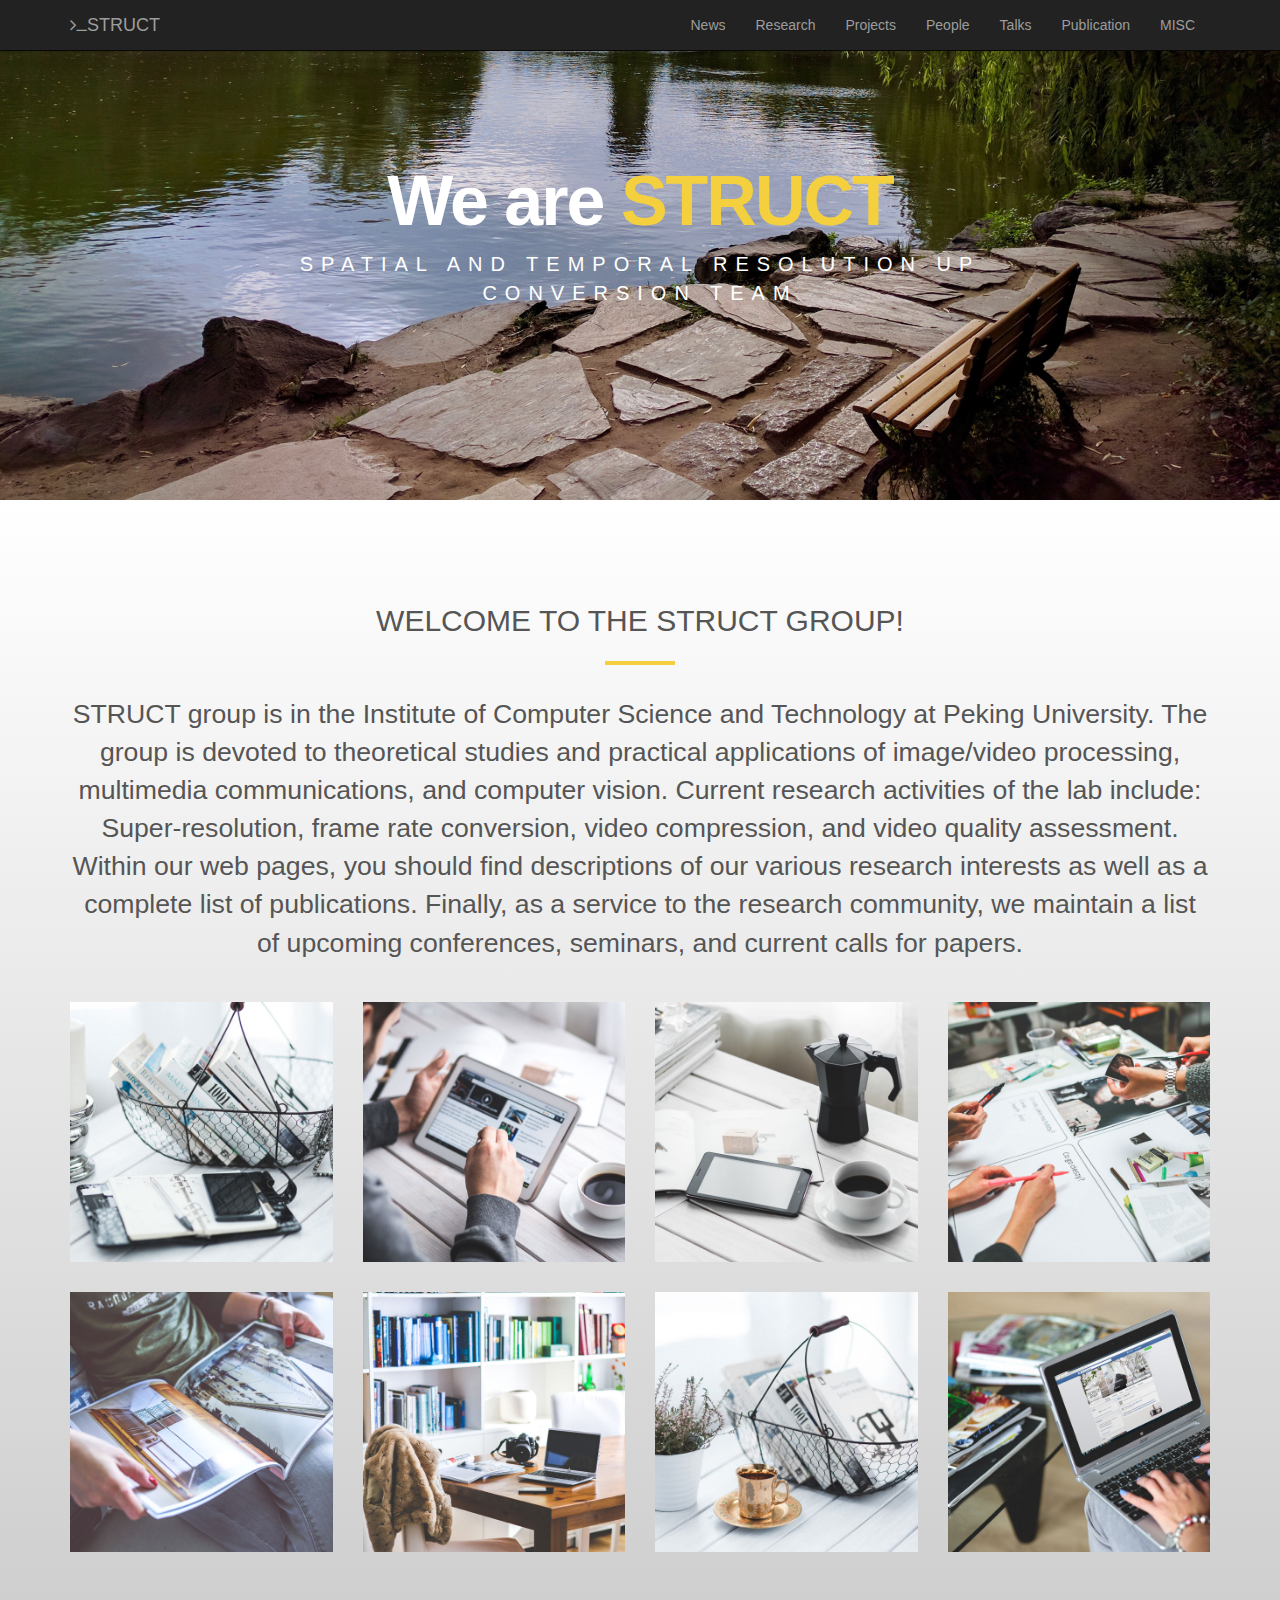
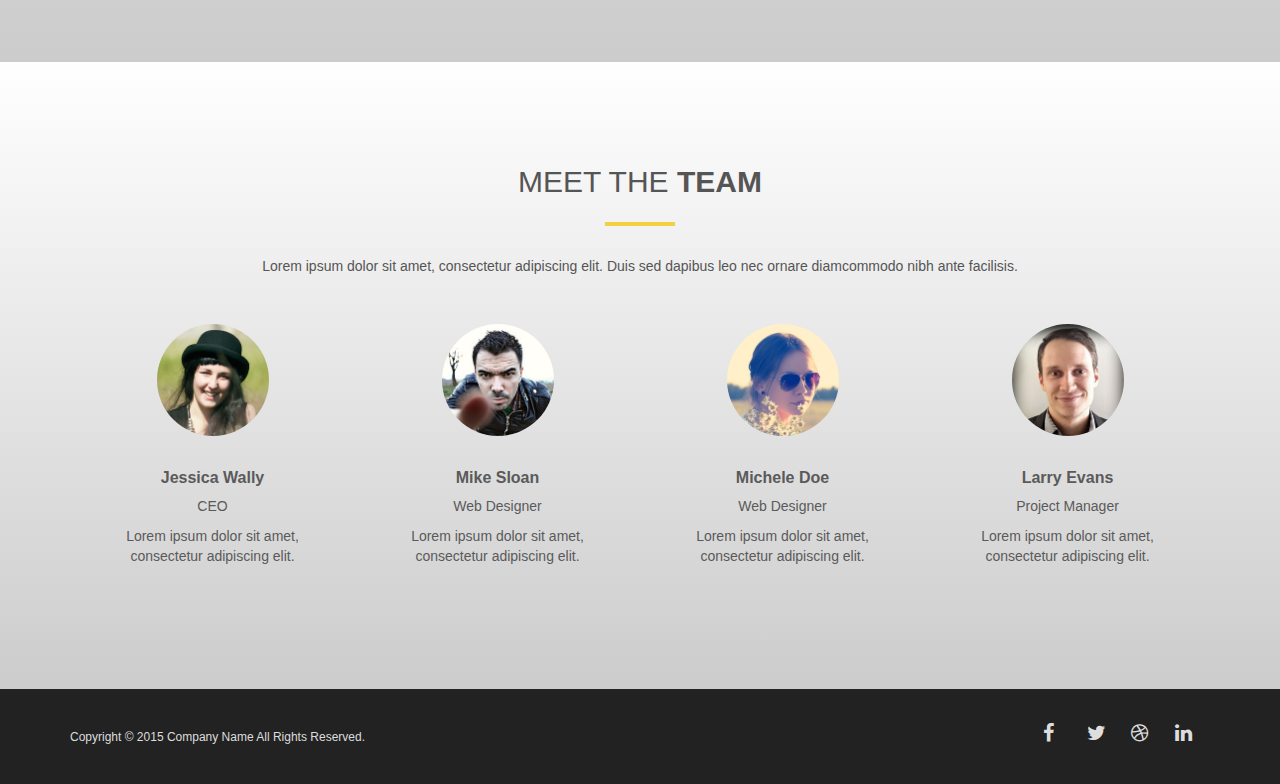
==== commit 2e9e9db8: "customize css" ====
--- a/index.html
+++ b/index.html
@@ -1,467 +1,492 @@
 <!DOCTYPE html>
 <html lang="en">
 <head>
-<meta charset="utf-8">
-<meta name="viewport" content="width=device-width, initial-scale=1">
-<title>Momentum</title>
-<meta name="description" content="">
-<meta name="author" content="">
-
-<!-- Favicons
-    ================================================== -->
-<!--<link rel="shortcut icon" href="img/favicon.ico" type="image/x-icon">-->
-<!--<link rel="apple-touch-icon" href="img/apple-touch-icon.png">-->
-<!--<link rel="apple-touch-icon" sizes="72x72" href="img/apple-touch-icon-72x72.png">-->
-<!--<link rel="apple-touch-icon" sizes="114x114" href="img/apple-touch-icon-114x114.png">-->
-
-<!-- Bootstrap -->
-<link rel="stylesheet" type="text/css"  href="css/bootstrap.css">
-<link rel="stylesheet" type="text/css" href="fonts/font-awesome/css/font-awesome.css">
-
-<!-- Slider
-    ================================================== -->
-<link href="css/owl.carousel.css" rel="stylesheet" media="screen">
-<link href="css/owl.theme.css" rel="stylesheet" media="screen">
-
-<!-- Stylesheet
-    ================================================== -->
-<link rel="stylesheet" type="text/css"  href="css/style.css">
-<link rel="stylesheet" type="text/css" href="css/prettyPhoto.css">
+	<meta charset="utf-8">
+	<meta name="viewport" content="width=device-width, initial-scale=1">
+	<title>Momentum</title>
+	<meta name="description" content="">
+	<meta name="author" content="">
+
+	<!-- Favicons
+		================================================== -->
+	<!--<link rel="shortcut icon" href="img/favicon.ico" type="image/x-icon">-->
+	<!--<link rel="apple-touch-icon" href="img/apple-touch-icon.png">-->
+	<!--<link rel="apple-touch-icon" sizes="72x72" href="img/apple-touch-icon-72x72.png">-->
+	<!--<link rel="apple-touch-icon" sizes="114x114" href="img/apple-touch-icon-114x114.png">-->
+
+	<!-- Bootstrap -->
+	<link rel="stylesheet" type="text/css"  href="css/bootstrap.css">
+	<link rel="stylesheet" type="text/css" href="fonts/font-awesome/css/font-awesome.css">
+
+	<!-- Slider
+		================================================== -->
+	<link href="css/owl.carousel.css" rel="stylesheet" media="screen">
+	<link href="css/owl.theme.css" rel="stylesheet" media="screen">
+
+	<!-- Stylesheet
+		================================================== -->
+	<link rel="stylesheet" type="text/css"  href="css/style.css">
+	<link rel="stylesheet" type="text/css" href="css/prettyPhoto.css">
+	<link rel="stylesheet" type="text/css" href="css/custom.css">
 <!--<link href='http://fonts.useso.com/css?family=Lato:400,700,900,300' rel='stylesheet' type='text/css'>-->
 <!--<link href='http://fonts.useso.com/css?family=Open+Sans:400,700,800,600,300' rel='stylesheet' type='text/css'>-->
 </head>
 <body id="page-top" data-spy="scroll" data-target=".navbar-fixed-top">
-    <!-- Navigation -->
-    <nav class="navbar navbar-inverse navbar-fixed-top" role="navigation">
+	<!-- Navigation -->
+	<nav class="navbar navbar-inverse navbar-fixed-top" role="navigation">
+		<div class="container">
+			<div class="navbar-header">
+				<button type="button" class="navbar-toggle" data-toggle="collapse" data-target=".navbar-main-collapse">
+					<i class="fa fa-bars"></i>
+				</button>
+				<a class="navbar-brand page-scroll" href="#page-top">
+					<i class="fa fa-terminal"></i>STRUCT
+				</a>
+			</div>
+
+			<!-- Collect the nav links, forms, and other content for toggling -->
+			<div class="collapse navbar-collapse navbar-right navbar-main-collapse">
+				<ul class="nav navbar-nav">
+					<!-- Hidden li included to remove active class from about link when scrolled up past about section -->
+					<li class="hidden">
+						<a href="#page-top"></a>
+					</li>
+					<li>
+						<a class="page-scroll" href="">News</a>
+					</li>
+					<li>
+						<a class="page-scroll" href="">Research</a>
+					</li>
+					<li>
+						<a class="page-scroll" href="">Projects</a>
+					</li>
+					<li>
+						<a class="page-scroll" href="">People</a>
+					</li>
+					<li>
+						<a class="page-scroll" href="">Talks</a>
+					</li>
+					<li>
+						<a class="page-scroll" href="">Publication</a>
+					</li>
+					<li>
+						<a class="page-scroll" href="">MISC</a>
+					</li>
+				</ul>
+			</div>
+			<!-- /.navbar-collapse -->
+		</div>
+		<!-- /.container -->
+	</nav>
+
+	<!--<header class="intro">-->
+		<!--<div class="intro-body">-->
+			<!--<div class="container">-->
+				<!--<div class="row">-->
+					<!--<div class="col-md-8 col-md-offset-2">-->
+						<!--<h1>We are <span class="brand-heading">STRUCT</span></h1>-->
+						<!--<p class="intro-text">Spatial and Temporal Resolution Up Conversion Team</p>-->
+						<!--<a href="#services" class="btn btn-circle page-scroll">-->
+							<!--<i class="fa fa-angle-double-down animated"></i>-->
+						<!--</a>-->
+					<!--</div>-->
+				<!--</div>-->
+			<!--</div>-->
+		<!--</div>-->
+	<!--</header>-->
+	<div class="modified-header intro">
+		<div class="intro-body">
+            <div class="container">
+                <div class="row">
+                    <div class="col-lg-8 col-lg-offset-2">
+                        <h1>We are <span class="brand-heading">STRUCT</span></h1>
+                        <p class="intro-text">Spatial and Temporal Resolution Up Conversion Team</p>
+                    </div>
+                </div>
+            </div>
+        </div>
+	</div>
+
+    <div class="news-session">
         <div class="container">
-            <div class="navbar-header">
-                <button type="button" class="navbar-toggle" data-toggle="collapse" data-target=".navbar-main-collapse">
-                    <i class="fa fa-bars"></i>
-                </button>
-                <a class="navbar-brand page-scroll" href="#page-top">
-                    <i class="fa fa-terminal"></i>STRUCT
-                </a>
-            </div>
-
-            <!-- Collect the nav links, forms, and other content for toggling -->
-            <div class="collapse navbar-collapse navbar-right navbar-main-collapse">
-                <ul class="nav navbar-nav">
-                    <!-- Hidden li included to remove active class from about link when scrolled up past about section -->
-                    <li class="hidden">
-                        <a href="#page-top"></a>
-                    </li>
-                    <li>
-                        <a class="page-scroll" href="">News</a>
-                    </li>
-                    <li>
-                        <a class="page-scroll" href="">Research</a>
-                    </li>                    
-                    <li>
-                        <a class="page-scroll" href="">Projects</a>
-                    </li>                    
-                    <li>
-                        <a class="page-scroll" href="">People</a>
-                    </li>
-                    <li>
-                        <a class="page-scroll" href="">Talks</a>
-                    </li>                    
-                    <li>
-                        <a class="page-scroll" href="">Publication</a>
-                    </li>
-                    <li>
-                        <a class="page-scroll" href="">MISC</a>
-                    </li>
-                </ul>
-            </div>
-            <!-- /.navbar-collapse -->
-        </div>
-        <!-- /.container -->
+            <div class="row">
+                <div class="col-lg-8 col-lg-offset-2">
+                    <div class="news-container">
+                        <div class="news-item">
+
+                        </div>
+                    </div>
+                </div>
+            </div>
+        </div>
+    </div>
+
+    <div id="services" class="text-center hidden">
+      <div class="container">
+        <div class="section-title center">
+          <h2>Our <strong>Services</strong></h2>
+          <hr>
+          </div>
+        <div class="space"></div>
+        <div class="row">
+          <div class="col-md-3 col-sm-6 service"> <i class="fa fa-laptop"></i>
+            <h4><strong>Web Design</strong></h4>
+            <p>Lorem ipsum dolor sit amet placerat facilisis felis mi in tempus eleifend pellentesque natoque etiam.</p>
+          </div>
+          <div class="col-md-3 col-sm-6 service"> <i class="fa fa-code"></i>
+            <h4><strong>Development</strong></h4>
+            <p>Lorem ipsum dolor sit amet placerat facilisis felis mi in tempus eleifend pellentesque.</p>
+          </div>
+          <div class="col-md-3 col-sm-6 service"> <i class="fa fa-rocket"></i>
+            <h4><strong>Branding</strong></h4>
+            <p>Lorem ipsum dolor sit amet placerat facilisis felis mi in tempus eleifend pellentesque natoque etiam.</p>
+          </div>
+          <div class="col-md-3 col-sm-6 service"> <i class="fa fa-bullseye"></i>
+            <h4><strong>Marketing</strong></h4>
+            <p>Lorem ipsum dolor sit amet placerat facilisis felis mi in tempus eleifend pellentesque natoque.</p>
+          </div>
+        </div>
+      </div>
+    </div>
+    <!-- Portfolio Section -->
+    <div id="works">
+      <div class="container"> <!-- Container -->
+        <div class="section-title text-center center">
+          <h2>Welcome to the STRUCT group!</h2>
+          <hr>
+          <div class="clearfix"></div>
+          <p style="font-size: 20pt">
+              STRUCT group is in the Institute of Computer Science and Technology at Peking University.
+              The group is devoted to theoretical studies and practical applications of image/video processing,
+              multimedia communications, and computer vision. Current research activities of the lab include:
+              Super-resolution, frame rate conversion, video compression, and video quality assessment.
+              Within our web pages, you should find descriptions of our various research interests
+              as well as a complete list of publications. Finally, as a service to the research community,
+              we maintain a list of upcoming conferences, seminars, and current calls for papers.</p>
+        </div>
+        <div class="categories hidden">
+          <ul class="cat">
+            <li>
+              <ol class="type">
+                <li><a href="#" data-filter="*" class="active">All</a></li>
+                <li><a href="#" data-filter=".web">Web Design</a></li>
+                <li><a href="#" data-filter=".app">App Development</a></li>
+                <li><a href="#" data-filter=".branding">Branding</a></li>
+              </ol>
+            </li>
+          </ul>
+          <div class="clearfix"></div>
+        </div>
+        <div class="row">
+          <div class="portfolio-items">
+            <div class="col-sm-6 col-md-3 col-lg-3 web">
+              <div class="portfolio-item">
+                <div class="hover-bg"> <a href="img/portfolio/01.jpg" title="Project description" rel="prettyPhoto">
+                  <div class="hover-text">
+                    <h4>Project Title</h4>
+                    <small>Web Design</small>
+                    <div class="clearfix"></div>
+                    <i class="fa fa-search"></i> </div>
+                  <img src="img/portfolio/01.jpg" class="img-responsive" alt="Project Title"> </a> </div>
+              </div>
+            </div>
+            <div class="col-sm-6 col-md-3 col-lg-3 app">
+              <div class="portfolio-item">
+                <div class="hover-bg"> <a href="img/portfolio/02.jpg" title="Project description" rel="prettyPhoto">
+                  <div class="hover-text">
+                    <h4>Project Title</h4>
+                    <small>App Development</small>
+                    <div class="clearfix"></div>
+                    <i class="fa fa-search"></i> </div>
+                  <img src="img/portfolio/02.jpg" class="img-responsive" alt="Project Title"> </a> </div>
+              </div>
+            </div>
+            <div class="col-sm-6 col-md-3 col-lg-3 web">
+              <div class="portfolio-item">
+                <div class="hover-bg"> <a href="img/portfolio/03.jpg" title="Project description" rel="prettyPhoto">
+                  <div class="hover-text">
+                    <h4>Project Title</h4>
+                    <small>Web Design</small>
+                    <div class="clearfix"></div>
+                    <i class="fa fa-search"></i> </div>
+                  <img src="img/portfolio/03.jpg" class="img-responsive" alt="Project Title"> </a> </div>
+              </div>
+            </div>
+            <div class="col-sm-6 col-md-3 col-lg-3 web">
+              <div class="portfolio-item">
+                <div class="hover-bg"> <a href="img/portfolio/04.jpg" title="Project description" rel="prettyPhoto">
+                  <div class="hover-text">
+                    <h4>Project Title</h4>
+                    <small>Web Design</small>
+                    <div class="clearfix"></div>
+                    <i class="fa fa-search"></i> </div>
+                  <img src="img/portfolio/04.jpg" class="img-responsive" alt="Project Title"> </a> </div>
+              </div>
+            </div>
+            <div class="col-sm-6 col-md-3 col-lg-3 app">
+              <div class="portfolio-item">
+                <div class="hover-bg"> <a href="img/portfolio/05.jpg" title="Project description" rel="prettyPhoto">
+                  <div class="hover-text">
+                    <h4>Project Title</h4>
+                    <small>App Development</small>
+                    <div class="clearfix"></div>
+                    <i class="fa fa-search"></i> </div>
+                  <img src="img/portfolio/05.jpg" class="img-responsive" alt="Project Title"> </a> </div>
+              </div>
+            </div>
+            <div class="col-sm-6 col-md-3 col-lg-3 branding">
+              <div class="portfolio-item">
+                <div class="hover-bg"> <a href="img/portfolio/06.jpg" title="Project description" rel="prettyPhoto">
+                  <div class="hover-text">
+                    <h4>Project Title</h4>
+                    <small>Branding</small>
+                    <div class="clearfix"></div>
+                    <i class="fa fa-search"></i> </div>
+                  <img src="img/portfolio/06.jpg" class="img-responsive" alt="Project Title"> </a> </div>
+              </div>
+            </div>
+            <div class="col-sm-6 col-md-3 col-lg-3 branding app">
+              <div class="portfolio-item">
+                <div class="hover-bg"> <a href="img/portfolio/07.jpg" title="Project description" rel="prettyPhoto">
+                  <div class="hover-text">
+                    <h4>Project Title</h4>
+                    <small>App Development, Branding</small>
+                    <div class="clearfix"></div>
+                    <i class="fa fa-search"></i> </div>
+                  <img src="img/portfolio/07.jpg" class="img-responsive" alt="Project Title"> </a> </div>
+              </div>
+            </div>
+            <div class="col-sm-6 col-md-3 col-lg-3 web">
+              <div class="portfolio-item">
+                <div class="hover-bg"> <a href="img/portfolio/08.jpg" title="Project description" rel="prettyPhoto">
+                  <div class="hover-text">
+                    <h4>Project Title</h4>
+                    <small>Web Design</small>
+                    <div class="clearfix"></div>
+                    <i class="fa fa-search"></i> </div>
+                  <img src="img/portfolio/08.jpg" class="img-responsive" alt="Project Title"> </a> </div>
+              </div>
+            </div>
+          </div>
+        </div>
+      </div>
+    </div>
+    <!-- About Section -->
+    <div id="about" class="hidden">
+      <div class="container">
+        <div class="section-title text-center center">
+          <h2><strong>About</strong> us</h2>
+          <hr>
+        </div>
+        <div class="row">
+          <div class="col-md-6"> <img src="img/about.png" class="img-responsive"> </div>
+          <div class="col-md-6">
+            <div class="about-text"> <i class="fa fa-users"></i>
+              <div class="padding-left"><h4>Who We Are</h4>
+              <p>Lorem ipsum dolor sit amet, consectetur adipiscing elit. Duis sed dapibus leo nec ornare diam. Sed commodo nibh ante facilisis bibendum dolor feugiat at. Duis sed dapibus leo nec ornare diam commodo nibh.</p></div>
+              <i class="fa fa-magic"></i>
+              <div class="padding-left"><h4>What We Do</h4>
+              <p>Lorem ipsum dolor sit amet, consectetur adipiscing elit. Duis sed dapibus leo nec ornare diam. Sed commodo nibh ante facilisis bibendum dolor feugiat at. Duis sed dapibus leo nec ornare diam.</p></div>
+              <i class="fa fa-check-square-o"></i>
+              <div class="padding-left"><h4>Why Choose Us</h4>
+              <p>Lorem ipsum dolor sit amet, consectetur adipiscing elit. Duis sed dapibus leo nec ornare diam. Sed commodo nibh ante facilisis bibendum dolor feugiat at.</p></div>
+            </div>
+          </div>
+        </div>
+      </div>
+    </div>
+        <div id="achivements" class="section dark-bg hidden">
+                <div class="container">
+                    <div class="row">
+                        <div class="col-md-3 col-sm-3">
+                            <div class="achivement-box">
+                                <i class="fa fa-smile-o"></i>
+                                <span class="count">120</span>
+                                <h4>Happy clients</h4>
+                            </div>
+                        </div>
+                        <div class="col-md-3 col-sm-3">
+                            <div class="achivement-box">
+                                <i class="fa fa-code"></i>
+                                <span class="count">7,800</span>
+                                <h4>Working hours</h4>
+                            </div>
+                        </div>
+                        <div class="col-md-3 col-sm-3">
+                            <div class="achivement-box">
+                                <i class="fa fa-check-square-o"></i>
+                                <span class="count">340</span>
+                                <h4>Projects completed</h4>
+                            </div>
+                        </div>
+                        <div class="col-md-3 col-sm-3">
+                            <div class="achivement-box">
+                                <i class="fa fa-trophy"></i>
+                                <span class="count">25</span>
+                                <h4>Awards won</h4>
+                            </div>
+                        </div>
+                    </div>
+                </div>
+            </div>
+    <!-- Team Section -->
+    <div id="team" class="text-center">
+      <div class="container">
+        <div class="section-title center">
+          <h2>Meet the <strong>team</strong></h2>
+          <hr>
+          <p>Lorem ipsum dolor sit amet, consectetur adipiscing elit. Duis sed dapibus leo nec ornare diamcommodo nibh ante facilisis.</p>
+        </div>
+        <div id="row">
+          <div class="col-md-3 col-sm-6">
+            <div class="thumbnail"> <img src="img/team/01.jpg" alt="..." class="img-circle team-img">
+              <div class="caption">
+                <h3>Jessica Wally</h3>
+                <p>CEO</p>
+                <p>Lorem ipsum dolor sit amet, consectetur adipiscing elit.</p>
+              </div>
+            </div>
+          </div>
+          <div class="col-md-3 col-sm-6">
+            <div class="thumbnail"> <img src="img/team/02.jpg" alt="..." class="img-circle team-img">
+              <div class="caption">
+                <h3>Mike Sloan</h3>
+                <p>Web Designer</p>
+                <p>Lorem ipsum dolor sit amet, consectetur adipiscing elit.</p>
+              </div>
+            </div>
+          </div>
+          <div class="col-md-3 col-sm-6">
+            <div class="thumbnail"> <img src="img/team/03.jpg" alt="..." class="img-circle team-img">
+              <div class="caption">
+                <h3>Michele Doe</h3>
+                <p>Web Designer</p>
+                <p>Lorem ipsum dolor sit amet, consectetur adipiscing elit.</p>
+              </div>
+            </div>
+          </div>
+          <div class="col-md-3 col-sm-6">
+            <div class="thumbnail"> <img src="img/team/04.jpg" alt="..." class="img-circle team-img">
+              <div class="caption">
+                <h3>Larry Evans</h3>
+                <p>Project Manager</p>
+                <p>Lorem ipsum dolor sit amet, consectetur adipiscing elit.</p>
+              </div>
+            </div>
+          </div>
+        </div>
+      </div>
+    </div>
+    <!-- Testimonials Section -->
+    <div id="testimonials" class="text-center hidden">
+      <div class="container">
+        <div class="section-title center">
+          <h2>What <strong>clients</strong> say</h2>
+          <hr>
+        </div>
+        <div class="row">
+          <div class="col-md-8 col-md-offset-2">
+            <div id="testimonial" class="owl-carousel owl-theme">
+              <div class="item">
+                <p>Lorem ipsum dolor sit amet, consectetur adipiscing elit. Duis sed dapibus leo nec ornare diam. Sed commodo nibh ante facilisis bibendum dolor feugiat at duis sed dapibus leo nec ornare diam.</p>
+                <p><strong>John DOE</strong>, CEO, Company.</p>
+              </div>
+              <div class="item">
+                <p>Lorem ipsum dolor sit amet, consectetur adipiscing elit. Duis sed dapibus leo nec ornare diam. Sed commodo nibh ante facilisis bibendum dolor feugiat at duis sed dapibus leo nec ornare diam.</p>
+                <p><strong>Jenny DOE</strong>, CEO, Company.</p>
+              </div>
+              <div class="item">
+                <p>Lorem ipsum dolor sit amet, consectetur adipiscing elit. Duis sed dapibus leo nec ornare diam. Sed commodo nibh ante facilisis bibendum dolor feugiat at duis sed dapibus leo nec ornare diam.</p>
+                <p><strong>John DOEn</strong>, CEO, Company.</p>
+              </div>
+            </div>
+          </div>
+        </div>
+      </div>
+    </div>
+
+    <!-- Contact Section -->
+    <div id="contact" class="text-center hidden">
+      <div class="container">
+        <div class="section-title center">
+          <h2><strong>Contact</strong> us</h2>
+          <hr>
+          <p>Lorem ipsum dolor sit amet, consectetur adipiscing elit. Duis sed dapibus leo nec ornare diamcommodo nibh ante facilisis.</p>
+        </div>
+        <div class="col-md-8 col-md-offset-2">
+          <div class="col-md-4"> <i class="fa fa-map-marker fa-2x"></i>
+            <p>321 Awesome Street<br>
+              New York, NY 17022</p>
+          </div>
+          <div class="col-md-4"> <i class="fa fa-envelope-o fa-2x"></i>
+            <p>info@companyname.com</p>
+          </div>
+          <div class="col-md-4"> <i class="fa fa-phone fa-2x"></i>
+            <p> +1 800 123 1234</p>
+          </div>
+          <hr>
+          <div class="clearfix"></div>
+        </div>
+        <div class="col-md-8 col-md-offset-2">
+          <hr>
+          <h3>Leave us a message</h3>
+          <form name="sentMessage" id="contactForm" novalidate>
+            <div class="row">
+              <div class="col-md-6">
+                <div class="form-group">
+                  <input type="text" id="name" class="form-control" placeholder="Name" required="required">
+                  <p class="help-block text-danger"></p>
+                </div>
+              </div>
+              <div class="col-md-6">
+                <div class="form-group">
+                  <input type="email" id="email" class="form-control" placeholder="Email" required="required">
+                  <p class="help-block text-danger"></p>
+                </div>
+              </div>
+            </div>
+            <div class="form-group">
+              <textarea name="message" id="message" class="form-control" rows="4" placeholder="Message" required></textarea>
+              <p class="help-block text-danger"></p>
+            </div>
+            <div id="success"></div>
+            <button type="submit" class="btn btn-default">Send Message</button>
+          </form>
+        </div>
+      </div>
+    </div>
+
+    <nav id="footer">
+      <div class="container">
+        <div class="pull-left fnav">
+          <p>Copyright &copy; 2015 Company Name All Rights Reserved. </p>
+        </div>
+        <div class="pull-right fnav">
+          <ul class="footer-social">
+            <li><a href="#"><i class="fa fa-facebook"></i></a></li>
+            <li><a href="#"><i class="fa fa-twitter"></i></a></li>
+            <li><a href="#"><i class="fa fa-dribbble"></i></a></li>
+            <li><a href="#"><i class="fa fa-linkedin"></i></a></li>
+          </ul>
+        </div>
+      </div>
     </nav>
 
-<!-- Header -->
-    <!--<header class="intro">-->
-        <!--<div class="intro-body">-->
-            <!--<div class="container">-->
-                <!--<div class="row">-->
-                    <!--<div class="col-md-8 col-md-offset-2">-->
-                        <!--<h1>We are <span class="brand-heading">STRUCT</span></h1>-->
-                        <!--<p class="intro-text">Spatial and Temporal Resolution Up Conversion Team</p>-->
-                        <!--<a href="#services" class="btn btn-circle page-scroll">-->
-                            <!--<i class="fa fa-angle-double-down animated"></i>-->
-                        <!--</a>-->
-                    <!--</div>-->
-                <!--</div>-->
-            <!--</div>-->
-        <!--</div>-->
-    <!--</header>-->
-<!-- Services Section -->
-
-<div id="services" class="text-center hidden">
-  <div class="container">
-    <div class="section-title center">
-      <h2>Our <strong>Services</strong></h2>
-      <hr>
-      </div>
-    <div class="space"></div>
-    <div class="row">
-      <div class="col-md-3 col-sm-6 service"> <i class="fa fa-laptop"></i>
-        <h4><strong>Web Design</strong></h4>
-        <p>Lorem ipsum dolor sit amet placerat facilisis felis mi in tempus eleifend pellentesque natoque etiam.</p>
-      </div>
-      <div class="col-md-3 col-sm-6 service"> <i class="fa fa-code"></i>
-        <h4><strong>Development</strong></h4>
-        <p>Lorem ipsum dolor sit amet placerat facilisis felis mi in tempus eleifend pellentesque.</p>
-      </div>
-      <div class="col-md-3 col-sm-6 service"> <i class="fa fa-rocket"></i>
-        <h4><strong>Branding</strong></h4>
-        <p>Lorem ipsum dolor sit amet placerat facilisis felis mi in tempus eleifend pellentesque natoque etiam.</p>
-      </div>
-      <div class="col-md-3 col-sm-6 service"> <i class="fa fa-bullseye"></i>
-        <h4><strong>Marketing</strong></h4>
-        <p>Lorem ipsum dolor sit amet placerat facilisis felis mi in tempus eleifend pellentesque natoque.</p>
-      </div>
-    </div>
-  </div>
-</div>
-<!-- Portfolio Section -->
-<div id="works">
-  <div class="container"> <!-- Container -->
-    <div class="section-title text-center center">
-      <h2>Welcome to the STRUCT group!</h2>
-      <hr>
-      <div class="clearfix"></div>
-      <p style="font-size: 20pt">
-          STRUCT group is in the Institute of Computer Science and Technology at Peking University.
-          The group is devoted to theoretical studies and practical applications of image/video processing,
-          multimedia communications, and computer vision. Current research activities of the lab include:
-          Super-resolution, frame rate conversion, video compression, and video quality assessment.
-          Within our web pages, you should find descriptions of our various research interests
-          as well as a complete list of publications. Finally, as a service to the research community,
-          we maintain a list of upcoming conferences, seminars, and current calls for papers.</p>
-    </div>
-    <div class="categories hidden">
-      <ul class="cat">
-        <li>
-          <ol class="type">
-            <li><a href="#" data-filter="*" class="active">All</a></li>
-            <li><a href="#" data-filter=".web">Web Design</a></li>
-            <li><a href="#" data-filter=".app">App Development</a></li>
-            <li><a href="#" data-filter=".branding">Branding</a></li>
-          </ol>
-        </li>
-      </ul>
-      <div class="clearfix"></div>
-    </div>
-    <div class="row">
-      <div class="portfolio-items">
-        <div class="col-sm-6 col-md-3 col-lg-3 web">
-          <div class="portfolio-item">
-            <div class="hover-bg"> <a href="img/portfolio/01.jpg" title="Project description" rel="prettyPhoto">
-              <div class="hover-text">
-                <h4>Project Title</h4>
-                <small>Web Design</small>
-                <div class="clearfix"></div>
-                <i class="fa fa-search"></i> </div>
-              <img src="img/portfolio/01.jpg" class="img-responsive" alt="Project Title"> </a> </div>
-          </div>
-        </div>
-        <div class="col-sm-6 col-md-3 col-lg-3 app">
-          <div class="portfolio-item">
-            <div class="hover-bg"> <a href="img/portfolio/02.jpg" title="Project description" rel="prettyPhoto">
-              <div class="hover-text">
-                <h4>Project Title</h4>
-                <small>App Development</small>
-                <div class="clearfix"></div>
-                <i class="fa fa-search"></i> </div>
-              <img src="img/portfolio/02.jpg" class="img-responsive" alt="Project Title"> </a> </div>
-          </div>
-        </div>
-        <div class="col-sm-6 col-md-3 col-lg-3 web">
-          <div class="portfolio-item">
-            <div class="hover-bg"> <a href="img/portfolio/03.jpg" title="Project description" rel="prettyPhoto">
-              <div class="hover-text">
-                <h4>Project Title</h4>
-                <small>Web Design</small>
-                <div class="clearfix"></div>
-                <i class="fa fa-search"></i> </div>
-              <img src="img/portfolio/03.jpg" class="img-responsive" alt="Project Title"> </a> </div>
-          </div>
-        </div>
-        <div class="col-sm-6 col-md-3 col-lg-3 web">
-          <div class="portfolio-item">
-            <div class="hover-bg"> <a href="img/portfolio/04.jpg" title="Project description" rel="prettyPhoto">
-              <div class="hover-text">
-                <h4>Project Title</h4>
-                <small>Web Design</small>
-                <div class="clearfix"></div>
-                <i class="fa fa-search"></i> </div>
-              <img src="img/portfolio/04.jpg" class="img-responsive" alt="Project Title"> </a> </div>
-          </div>
-        </div>
-        <div class="col-sm-6 col-md-3 col-lg-3 app">
-          <div class="portfolio-item">
-            <div class="hover-bg"> <a href="img/portfolio/05.jpg" title="Project description" rel="prettyPhoto">
-              <div class="hover-text">
-                <h4>Project Title</h4>
-                <small>App Development</small>
-                <div class="clearfix"></div>
-                <i class="fa fa-search"></i> </div>
-              <img src="img/portfolio/05.jpg" class="img-responsive" alt="Project Title"> </a> </div>
-          </div>
-        </div>
-        <div class="col-sm-6 col-md-3 col-lg-3 branding">
-          <div class="portfolio-item">
-            <div class="hover-bg"> <a href="img/portfolio/06.jpg" title="Project description" rel="prettyPhoto">
-              <div class="hover-text">
-                <h4>Project Title</h4>
-                <small>Branding</small>
-                <div class="clearfix"></div>
-                <i class="fa fa-search"></i> </div>
-              <img src="img/portfolio/06.jpg" class="img-responsive" alt="Project Title"> </a> </div>
-          </div>
-        </div>
-        <div class="col-sm-6 col-md-3 col-lg-3 branding app">
-          <div class="portfolio-item">
-            <div class="hover-bg"> <a href="img/portfolio/07.jpg" title="Project description" rel="prettyPhoto">
-              <div class="hover-text">
-                <h4>Project Title</h4>
-                <small>App Development, Branding</small>
-                <div class="clearfix"></div>
-                <i class="fa fa-search"></i> </div>
-              <img src="img/portfolio/07.jpg" class="img-responsive" alt="Project Title"> </a> </div>
-          </div>
-        </div>
-        <div class="col-sm-6 col-md-3 col-lg-3 web">
-          <div class="portfolio-item">
-            <div class="hover-bg"> <a href="img/portfolio/08.jpg" title="Project description" rel="prettyPhoto">
-              <div class="hover-text">
-                <h4>Project Title</h4>
-                <small>Web Design</small>
-                <div class="clearfix"></div>
-                <i class="fa fa-search"></i> </div>
-              <img src="img/portfolio/08.jpg" class="img-responsive" alt="Project Title"> </a> </div>
-          </div>
-        </div>
-      </div>
-    </div>
-  </div>
-</div>
-<!-- About Section -->
-<div id="about" class="hidden">
-  <div class="container">
-    <div class="section-title text-center center">
-      <h2><strong>About</strong> us</h2>
-      <hr>
-    </div>
-    <div class="row">
-      <div class="col-md-6"> <img src="img/about.png" class="img-responsive"> </div>
-      <div class="col-md-6">
-        <div class="about-text"> <i class="fa fa-users"></i>
-          <div class="padding-left"><h4>Who We Are</h4>
-          <p>Lorem ipsum dolor sit amet, consectetur adipiscing elit. Duis sed dapibus leo nec ornare diam. Sed commodo nibh ante facilisis bibendum dolor feugiat at. Duis sed dapibus leo nec ornare diam commodo nibh.</p></div>
-          <i class="fa fa-magic"></i>
-          <div class="padding-left"><h4>What We Do</h4>
-          <p>Lorem ipsum dolor sit amet, consectetur adipiscing elit. Duis sed dapibus leo nec ornare diam. Sed commodo nibh ante facilisis bibendum dolor feugiat at. Duis sed dapibus leo nec ornare diam.</p></div>
-          <i class="fa fa-check-square-o"></i>
-          <div class="padding-left"><h4>Why Choose Us</h4>
-          <p>Lorem ipsum dolor sit amet, consectetur adipiscing elit. Duis sed dapibus leo nec ornare diam. Sed commodo nibh ante facilisis bibendum dolor feugiat at.</p></div>
-        </div>
-      </div>
-    </div>
-  </div>
-</div>
-	<div id="achivements" class="section dark-bg hidden">
-			<div class="container">	
-				<div class="row">
-					<div class="col-md-3 col-sm-3">
-						<div class="achivement-box">
-							<i class="fa fa-smile-o"></i>
-							<span class="count">120</span>
-							<h4>Happy clients</h4>                            
-						</div>
-					</div> 
-					<div class="col-md-3 col-sm-3">
-						<div class="achivement-box">
-							<i class="fa fa-code"></i>
-							<span class="count">7,800</span>
-							<h4>Working hours</h4>                            
-						</div>
-					</div> 
-					<div class="col-md-3 col-sm-3">
-						<div class="achivement-box">
-							<i class="fa fa-check-square-o"></i>
-							<span class="count">340</span>
-                            <h4>Projects completed</h4>
-						</div>
-					</div> 
-					<div class="col-md-3 col-sm-3">
-						<div class="achivement-box">
-							<i class="fa fa-trophy"></i>
-							<span class="count">25</span>
-							<h4>Awards won</h4>                            
-						</div>
-					</div> 
-				</div>
-			</div>
-		</div>
-<!-- Team Section -->
-<div id="team" class="text-center">
-  <div class="container">
-    <div class="section-title center">
-      <h2>Meet the <strong>team</strong></h2>
-      <hr>
-      <p>Lorem ipsum dolor sit amet, consectetur adipiscing elit. Duis sed dapibus leo nec ornare diamcommodo nibh ante facilisis.</p>
-    </div>
-    <div id="row">
-      <div class="col-md-3 col-sm-6">
-        <div class="thumbnail"> <img src="img/team/01.jpg" alt="..." class="img-circle team-img">
-          <div class="caption">
-            <h3>Jessica Wally</h3>
-            <p>CEO</p>
-            <p>Lorem ipsum dolor sit amet, consectetur adipiscing elit.</p>
-          </div>
-        </div>
-      </div>
-      <div class="col-md-3 col-sm-6">
-        <div class="thumbnail"> <img src="img/team/02.jpg" alt="..." class="img-circle team-img">
-          <div class="caption">
-            <h3>Mike Sloan</h3>
-            <p>Web Designer</p>
-            <p>Lorem ipsum dolor sit amet, consectetur adipiscing elit.</p>
-          </div>
-        </div>
-      </div>
-      <div class="col-md-3 col-sm-6">
-        <div class="thumbnail"> <img src="img/team/03.jpg" alt="..." class="img-circle team-img">
-          <div class="caption">
-            <h3>Michele Doe</h3>
-            <p>Web Designer</p>
-            <p>Lorem ipsum dolor sit amet, consectetur adipiscing elit.</p>
-          </div>
-        </div>
-      </div>
-      <div class="col-md-3 col-sm-6">
-        <div class="thumbnail"> <img src="img/team/04.jpg" alt="..." class="img-circle team-img">
-          <div class="caption">
-            <h3>Larry Evans</h3>
-            <p>Project Manager</p>
-            <p>Lorem ipsum dolor sit amet, consectetur adipiscing elit.</p>
-          </div>
-        </div>
-      </div>
-    </div>
-  </div>
-</div>
-<!-- Testimonials Section -->
-<div id="testimonials" class="text-center hidden">
-  <div class="container">
-    <div class="section-title center">
-      <h2>What <strong>clients</strong> say</h2>
-      <hr>
-    </div>
-    <div class="row">
-      <div class="col-md-8 col-md-offset-2">
-        <div id="testimonial" class="owl-carousel owl-theme">
-          <div class="item">       
-            <p>Lorem ipsum dolor sit amet, consectetur adipiscing elit. Duis sed dapibus leo nec ornare diam. Sed commodo nibh ante facilisis bibendum dolor feugiat at duis sed dapibus leo nec ornare diam.</p>
-            <p><strong>John DOE</strong>, CEO, Company.</p>
-          </div>
-          <div class="item">
-            <p>Lorem ipsum dolor sit amet, consectetur adipiscing elit. Duis sed dapibus leo nec ornare diam. Sed commodo nibh ante facilisis bibendum dolor feugiat at duis sed dapibus leo nec ornare diam.</p>
-            <p><strong>Jenny DOE</strong>, CEO, Company.</p>
-          </div>
-          <div class="item">
-            <p>Lorem ipsum dolor sit amet, consectetur adipiscing elit. Duis sed dapibus leo nec ornare diam. Sed commodo nibh ante facilisis bibendum dolor feugiat at duis sed dapibus leo nec ornare diam.</p>
-            <p><strong>John DOEn</strong>, CEO, Company.</p>
-          </div>
-        </div>
-      </div>
-    </div>
-  </div>
-</div>
-
-<!-- Contact Section -->
-<div id="contact" class="text-center hidden">
-  <div class="container">
-    <div class="section-title center">
-      <h2><strong>Contact</strong> us</h2>
-      <hr>
-      <p>Lorem ipsum dolor sit amet, consectetur adipiscing elit. Duis sed dapibus leo nec ornare diamcommodo nibh ante facilisis.</p>
-    </div>
-    <div class="col-md-8 col-md-offset-2">
-      <div class="col-md-4"> <i class="fa fa-map-marker fa-2x"></i>
-        <p>321 Awesome Street<br>
-          New York, NY 17022</p>
-      </div>
-      <div class="col-md-4"> <i class="fa fa-envelope-o fa-2x"></i>
-        <p>info@companyname.com</p>
-      </div>
-      <div class="col-md-4"> <i class="fa fa-phone fa-2x"></i>
-        <p> +1 800 123 1234</p>
-      </div>
-      <hr>
-      <div class="clearfix"></div>
-    </div>
-    <div class="col-md-8 col-md-offset-2">
-      <hr>
-      <h3>Leave us a message</h3>
-      <form name="sentMessage" id="contactForm" novalidate>
-        <div class="row">
-          <div class="col-md-6">
-            <div class="form-group">
-              <input type="text" id="name" class="form-control" placeholder="Name" required="required">
-              <p class="help-block text-danger"></p>
-            </div>
-          </div>
-          <div class="col-md-6">
-            <div class="form-group">
-              <input type="email" id="email" class="form-control" placeholder="Email" required="required">
-              <p class="help-block text-danger"></p>
-            </div>
-          </div>
-        </div>
-        <div class="form-group">
-          <textarea name="message" id="message" class="form-control" rows="4" placeholder="Message" required></textarea>
-          <p class="help-block text-danger"></p>
-        </div>
-        <div id="success"></div>
-        <button type="submit" class="btn btn-default">Send Message</button>
-      </form>
-    </div>
-  </div>
-</div>
-</div>
-<nav id="footer">
-  <div class="container">
-    <div class="pull-left fnav">
-      <p>Copyright &copy; 2015 Company Name All Rights Reserved. </p>
-    </div>
-    <div class="pull-right fnav">
-      <ul class="footer-social">
-        <li><a href="#"><i class="fa fa-facebook"></i></a></li>
-        <li><a href="#"><i class="fa fa-twitter"></i></a></li>
-        <li><a href="#"><i class="fa fa-dribbble"></i></a></li>
-        <li><a href="#"><i class="fa fa-linkedin"></i></a></li>
-      </ul>
-    </div>
-  </div>
-</nav>
-
-<!-- jQuery (necessary for Bootstrap's JavaScript plugins) --> 
-<script type="text/javascript" src="js/jquery-3.1.0.min.js"></script>
-<!-- Include all compiled plugins (below), or include individual files as needed --> 
-<script type="text/javascript" src="js/bootstrap.min.js"></script>
-<script type="text/javascript" src="js/SmoothScroll.js"></script> 
-<script type="text/javascript" src="js/jquery.prettyPhoto.js"></script> 
-<script type="text/javascript" src="js/jquery.isotope.js"></script> 
-<script type="text/javascript" src="js/jquery.counterup.js"></script> 
-<script type="text/javascript" src="js/waypoints.js"></script>
-<script type="text/javascript" src="js/jqBootstrapValidation.js"></script> 
-<script type="text/javascript" src="js/contact_me.js"></script>
-<script src="js/owl.carousel.js"></script>
-
-<!-- Javascripts
-    ================================================== --> 
-<script type="text/javascript" src="js/main.js"></script>
+    <!-- jQuery (necessary for Bootstrap's JavaScript plugins) -->
+    <script type="text/javascript" src="js/jquery-3.1.0.min.js"></script>
+    <!-- Include all compiled plugins (below), or include individual files as needed -->
+    <script type="text/javascript" src="js/bootstrap.min.js"></script>
+    <script type="text/javascript" src="js/SmoothScroll.js"></script>
+    <script type="text/javascript" src="js/jquery.prettyPhoto.js"></script>
+    <script type="text/javascript" src="js/jquery.isotope.js"></script>
+    <script type="text/javascript" src="js/jquery.counterup.js"></script>
+    <script type="text/javascript" src="js/waypoints.js"></script>
+    <script type="text/javascript" src="js/jqBootstrapValidation.js"></script>
+    <script type="text/javascript" src="js/contact_me.js"></script>
+    <script src="js/owl.carousel.js"></script>
+
+    <!-- Javascripts
+        ================================================== -->
+    <script type="text/javascript" src="js/main.js"></script>
 </body>
 </html>--- a/css/style.css
+++ b/css/style.css
@@ -676,7 +676,7 @@
 }
 a:focus, .btn:focus, .btn:active:focus, .btn.active:focus, .btn.focus, .btn:active.focus, .btn.active.focus {
 	outline: none;
-	outline-offset: none;
+	/*outline-offset: none;*/
 }
 /* Footer */
 nav#footer {
@@ -705,3 +705,4 @@
 }
 #footer i.fa:hover {
 	color: #F4D03F;
+}
--- a/css/custom.css
+++ b/css/custom.css
@@ -0,0 +1,10 @@
+.modified-header
+{
+    height: 500px;
+    background-image: url("../img/intro-bg.jpg");
+
+}
+.news-container
+{
+
+}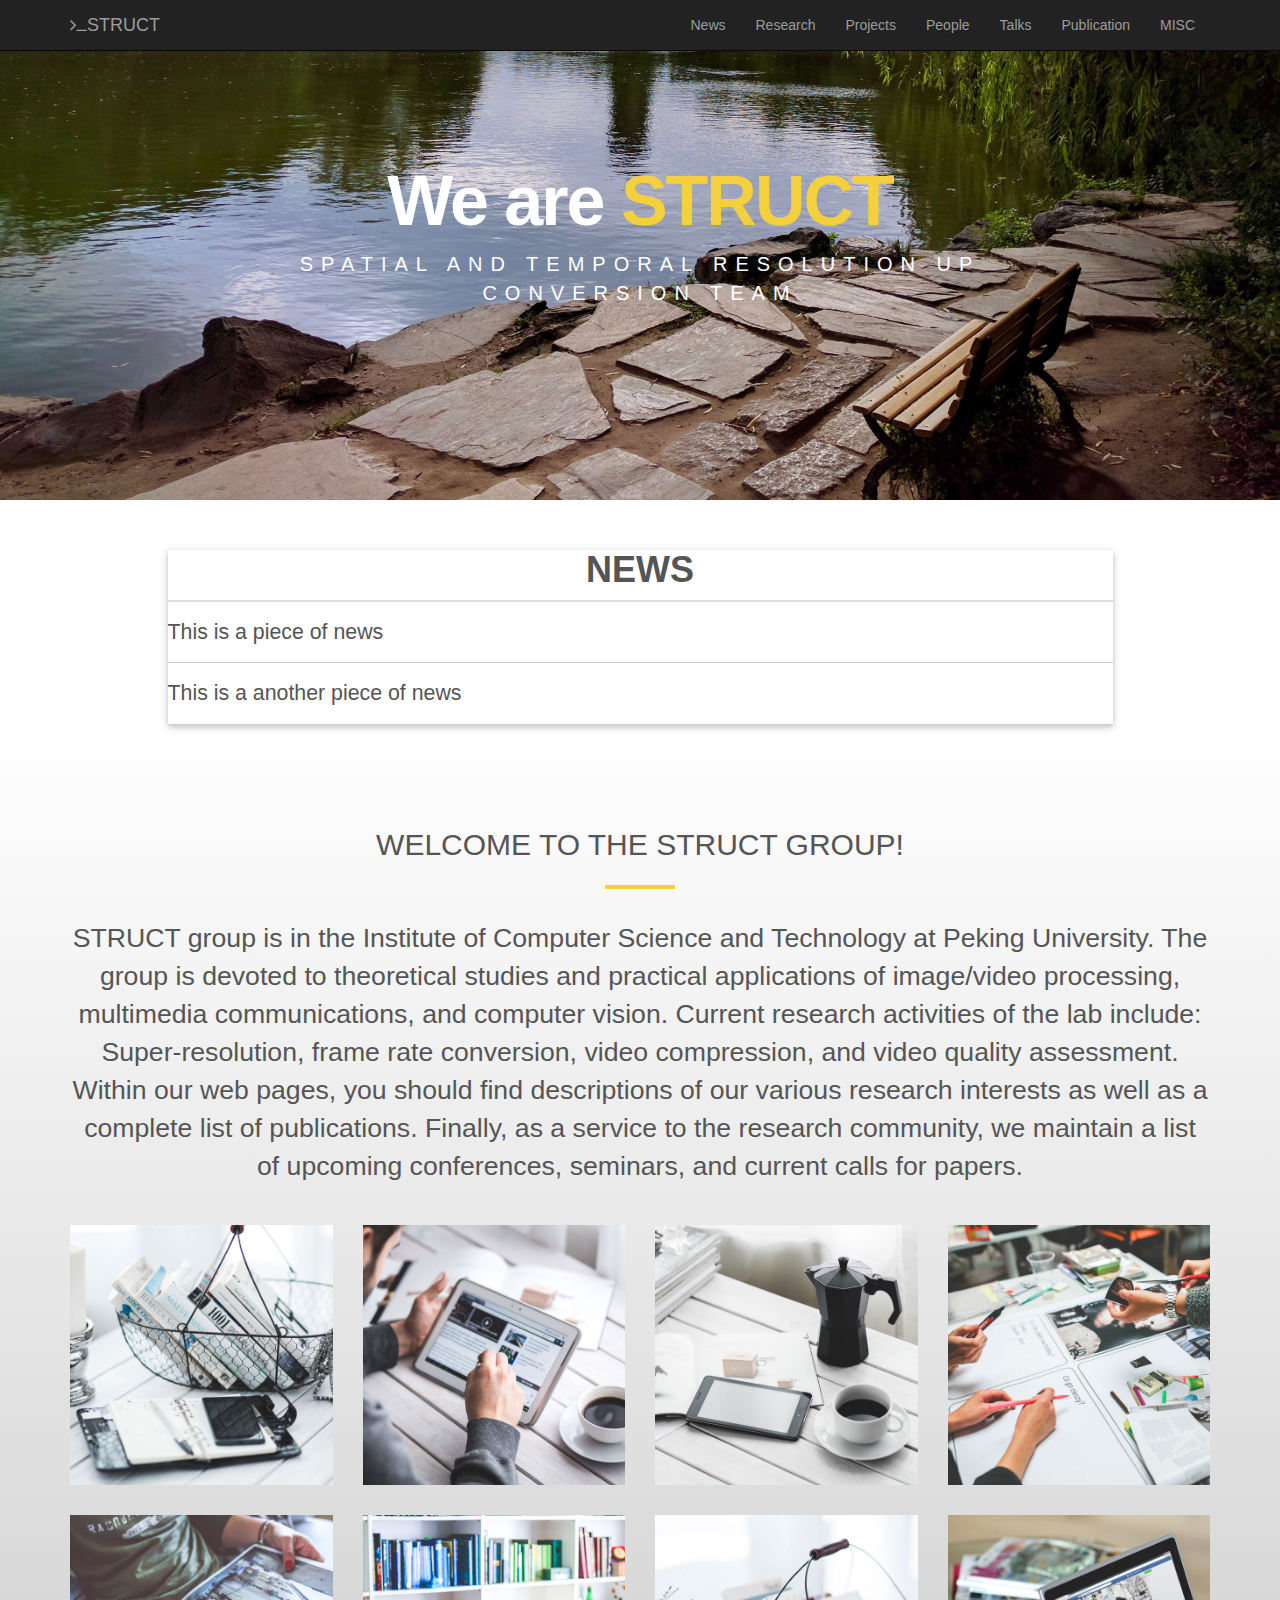
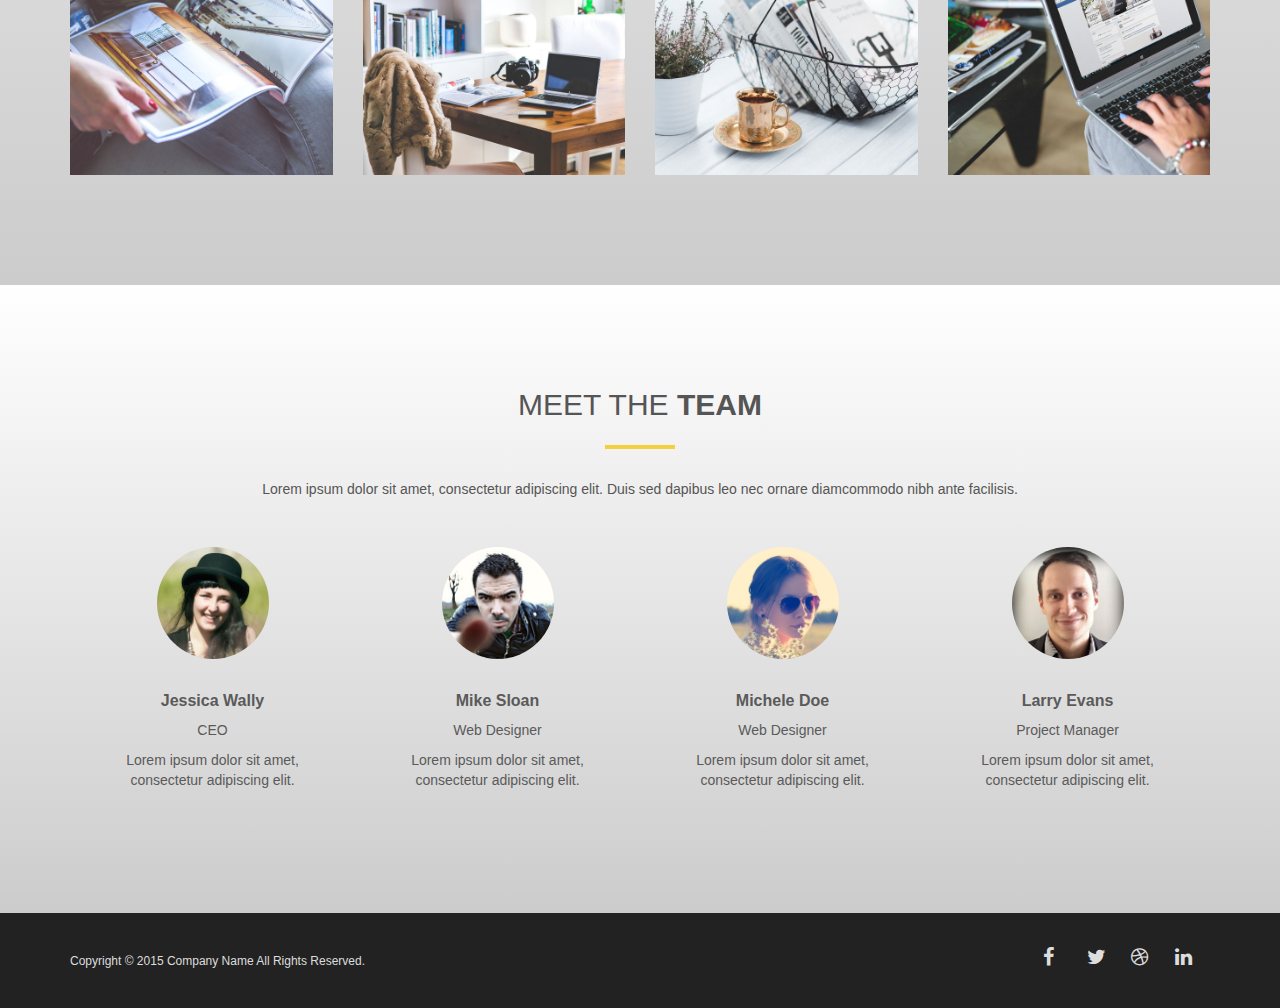
==== commit d2ed2658: "Adding News" ====
--- a/index.html
+++ b/index.html
@@ -15,6 +15,7 @@
 	<!--<link rel="apple-touch-icon" sizes="114x114" href="img/apple-touch-icon-114x114.png">-->
 
 	<!-- Bootstrap -->
+    <!--<link rel="stylesheet" type="text/css" href="css/materialize.min.css">-->
 	<link rel="stylesheet" type="text/css"  href="css/bootstrap.css">
 	<link rel="stylesheet" type="text/css" href="fonts/font-awesome/css/font-awesome.css">
 
@@ -110,10 +111,20 @@
     <div class="news-session">
         <div class="container">
             <div class="row">
-                <div class="col-lg-8 col-lg-offset-2">
+                <div class="col-lg-10 col-lg-offset-1">
                     <div class="news-container">
+                        <div class="news-header">
+                            <h1>NEWS</h1>
+                        </div>
                         <div class="news-item">
-
+                            <span class="news-text">
+                                This is a piece of news
+                            </span>
+                        </div>
+                        <div class="news-item">
+                            <span class="news-text">
+                                This is a another piece of news
+                            </span>
                         </div>
                     </div>
                 </div>
@@ -474,6 +485,7 @@
 
     <!-- jQuery (necessary for Bootstrap's JavaScript plugins) -->
     <script type="text/javascript" src="js/jquery-3.1.0.min.js"></script>
+    <!--<script type="text/javascript" src="js/materialize.min.js"></script>-->
     <!-- Include all compiled plugins (below), or include individual files as needed -->
     <script type="text/javascript" src="js/bootstrap.min.js"></script>
     <script type="text/javascript" src="js/SmoothScroll.js"></script>
--- a/css/custom.css
+++ b/css/custom.css
@@ -2,9 +2,27 @@
 {
     height: 500px;
     background-image: url("../img/intro-bg.jpg");
-
 }
 .news-container
 {
+    margin-top: 50px;
+    box-shadow:  0 2px 5px 0 rgba(0,0,0,0.16),0 2px 10px 0 rgba(0,0,0,0.12);;
+}
 
+.news-item
+{
+    padding: 15px 0 15px 0;
+    border-bottom: solid 1px #d0d0d0;
+}
+
+.news-text
+{
+    margin: auto;
+    font-size: 16pt;
+}
+
+.news-header
+{
+    text-align: center;
+    border-bottom: solid 2px #dddddd;
 }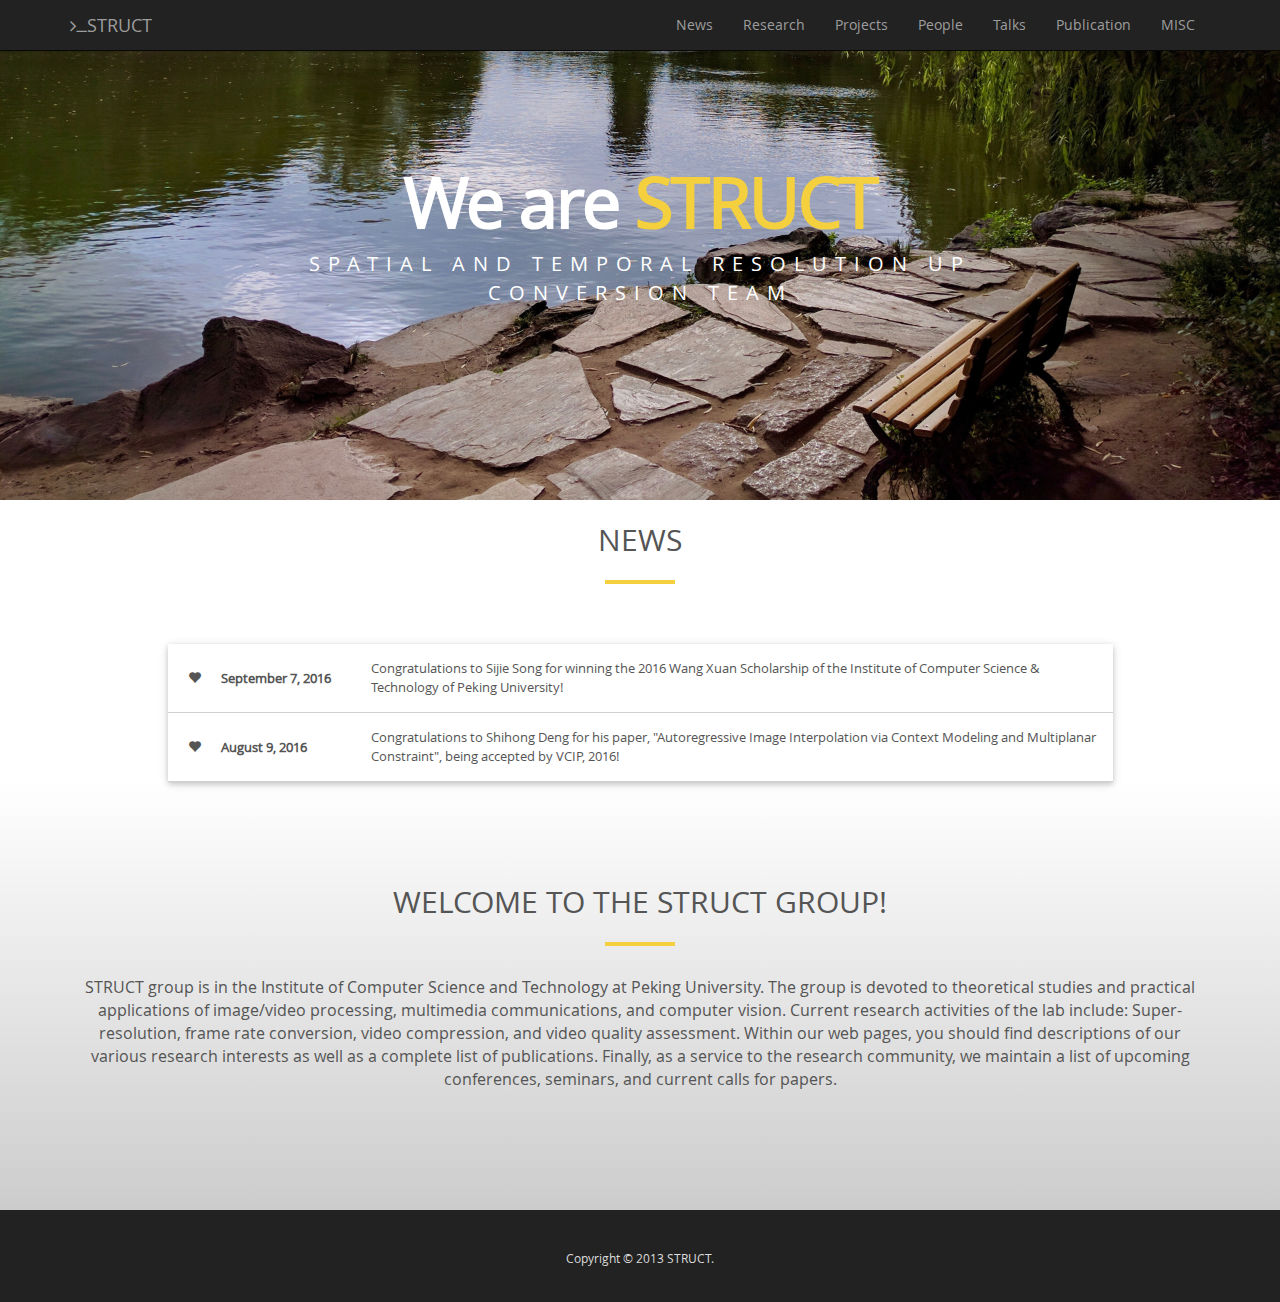
==== commit e21782c6: "Ready to branch" ====
--- a/index.html
+++ b/index.html
@@ -9,10 +9,10 @@
 
 	<!-- Favicons
 		================================================== -->
-	<!--<link rel="shortcut icon" href="img/favicon.ico" type="image/x-icon">-->
-	<!--<link rel="apple-touch-icon" href="img/apple-touch-icon.png">-->
-	<!--<link rel="apple-touch-icon" sizes="72x72" href="img/apple-touch-icon-72x72.png">-->
-	<!--<link rel="apple-touch-icon" sizes="114x114" href="img/apple-touch-icon-114x114.png">-->
+	<link rel="shortcut icon" href="img/favicon.ico" type="image/x-icon">
+	<link rel="apple-touch-icon" href="img/apple-touch-icon.png">
+	<link rel="apple-touch-icon" sizes="72x72" href="img/apple-touch-icon-72x72.png">
+	<link rel="apple-touch-icon" sizes="114x114" href="img/apple-touch-icon-114x114.png">
 
 	<!-- Bootstrap -->
     <!--<link rel="stylesheet" type="text/css" href="css/materialize.min.css">-->
@@ -29,6 +29,8 @@
 	<link rel="stylesheet" type="text/css"  href="css/style.css">
 	<link rel="stylesheet" type="text/css" href="css/prettyPhoto.css">
 	<link rel="stylesheet" type="text/css" href="css/custom.css">
+    <!--<link rel="stylesheet" type="text/css" href="fonts/Lato/Lato/latofonts.css">-->
+    <!--<link rel="stylesheet" type="text/css" href="fonts/open-sans/web%20fonts/opensans_regular_macroman/stylesheet.css">-->
 <!--<link href='http://fonts.useso.com/css?family=Lato:400,700,900,300' rel='stylesheet' type='text/css'>-->
 <!--<link href='http://fonts.useso.com/css?family=Open+Sans:400,700,800,600,300' rel='stylesheet' type='text/css'>-->
 </head>
@@ -53,26 +55,14 @@
 						<a href="#page-top"></a>
 					</li>
 					<li>
-						<a class="page-scroll" href="">News</a>
+						<a class="page-scroll" href="#news">News</a>
 					</li>
-					<li>
-						<a class="page-scroll" href="">Research</a>
-					</li>
-					<li>
-						<a class="page-scroll" href="">Projects</a>
-					</li>
-					<li>
-						<a class="page-scroll" href="">People</a>
-					</li>
-					<li>
-						<a class="page-scroll" href="">Talks</a>
-					</li>
-					<li>
-						<a class="page-scroll" href="">Publication</a>
-					</li>
-					<li>
-						<a class="page-scroll" href="">MISC</a>
-					</li>
+                    <li><a href="../Research.html">Research</a></li>
+                    <li><a href="../Projects.html">Projects</a></li>
+                    <li><a href="../People.html">People</a></li>
+                    <li><a href="../Talks.html">Talks</a></li>
+                    <li><a href="../Publication.html">Publication</a></li>
+                    <li><a href="../MISC.html">MISC</a></li>
 				</ul>
 			</div>
 			<!-- /.navbar-collapse -->
@@ -108,57 +98,43 @@
         </div>
 	</div>
 
-    <div class="news-session">
+    <div class="news-session" id="news">
         <div class="container">
+            <div class="section-title text-center center">
+                <h2>NEWS</h2>
+                <hr>
+            </div>
             <div class="row">
                 <div class="col-lg-10 col-lg-offset-1">
-                    <div class="news-container">
-                        <div class="news-header">
-                            <h1>NEWS</h1>
-                        </div>
-                        <div class="news-item">
-                            <span class="news-text">
-                                This is a piece of news
-                            </span>
-                        </div>
-                        <div class="news-item">
-                            <span class="news-text">
-                                This is a another piece of news
-                            </span>
-                        </div>
-                    </div>
+                        <table class="news-container">
+
+                            <tr class="news-item" >
+                                <td class="news-text"><span class="glyphicon glyphicon-heart" aria-hidden="true"></span></td>
+                                <td class="news-text" width="150px">
+                                    <strong> September 7, 2016 </strong>
+                                </td>
+                                <td class="news-text">
+                                    Congratulations to Sijie Song for winning the
+                                    2016 Wang Xuan Scholarship of the Institute of Computer Science & Technology of Peking
+                                    University!
+                                </td>
+                            </tr>
+                            <tr class="news-item">
+                                <td class="news-text"><span class="glyphicon glyphicon-heart" aria-hidden="true"></span></td>
+                                <td class="news-text" width="150px">
+                                    <strong>August 9, 2016</strong>
+                                </td>
+                                <td class="news-text">
+                                    Congratulations to Shihong Deng for his paper, "Autoregressive Image Interpolation
+                                    via Context Modeling and Multiplanar Constraint", being accepted by VCIP, 2016!
+                                </td>
+                            </tr>
+                        </table>
                 </div>
             </div>
         </div>
     </div>
 
-    <div id="services" class="text-center hidden">
-      <div class="container">
-        <div class="section-title center">
-          <h2>Our <strong>Services</strong></h2>
-          <hr>
-          </div>
-        <div class="space"></div>
-        <div class="row">
-          <div class="col-md-3 col-sm-6 service"> <i class="fa fa-laptop"></i>
-            <h4><strong>Web Design</strong></h4>
-            <p>Lorem ipsum dolor sit amet placerat facilisis felis mi in tempus eleifend pellentesque natoque etiam.</p>
-          </div>
-          <div class="col-md-3 col-sm-6 service"> <i class="fa fa-code"></i>
-            <h4><strong>Development</strong></h4>
-            <p>Lorem ipsum dolor sit amet placerat facilisis felis mi in tempus eleifend pellentesque.</p>
-          </div>
-          <div class="col-md-3 col-sm-6 service"> <i class="fa fa-rocket"></i>
-            <h4><strong>Branding</strong></h4>
-            <p>Lorem ipsum dolor sit amet placerat facilisis felis mi in tempus eleifend pellentesque natoque etiam.</p>
-          </div>
-          <div class="col-md-3 col-sm-6 service"> <i class="fa fa-bullseye"></i>
-            <h4><strong>Marketing</strong></h4>
-            <p>Lorem ipsum dolor sit amet placerat facilisis felis mi in tempus eleifend pellentesque natoque.</p>
-          </div>
-        </div>
-      </div>
-    </div>
     <!-- Portfolio Section -->
     <div id="works">
       <div class="container"> <!-- Container -->
@@ -166,7 +142,7 @@
           <h2>Welcome to the STRUCT group!</h2>
           <hr>
           <div class="clearfix"></div>
-          <p style="font-size: 20pt">
+          <p class="welcome-message">
               STRUCT group is in the Institute of Computer Science and Technology at Peking University.
               The group is devoted to theoretical studies and practical applications of image/video processing,
               multimedia communications, and computer vision. Current research activities of the lab include:
@@ -188,7 +164,7 @@
           </ul>
           <div class="clearfix"></div>
         </div>
-        <div class="row">
+        <div class="row hidden">
           <div class="portfolio-items">
             <div class="col-sm-6 col-md-3 col-lg-3 web">
               <div class="portfolio-item">
@@ -341,7 +317,7 @@
                 </div>
             </div>
     <!-- Team Section -->
-    <div id="team" class="text-center">
+    <div id="team" class="text-center hidden">
       <div class="container">
         <div class="section-title center">
           <h2>Meet the <strong>team</strong></h2>
@@ -416,69 +392,10 @@
       </div>
     </div>
 
-    <!-- Contact Section -->
-    <div id="contact" class="text-center hidden">
-      <div class="container">
-        <div class="section-title center">
-          <h2><strong>Contact</strong> us</h2>
-          <hr>
-          <p>Lorem ipsum dolor sit amet, consectetur adipiscing elit. Duis sed dapibus leo nec ornare diamcommodo nibh ante facilisis.</p>
-        </div>
-        <div class="col-md-8 col-md-offset-2">
-          <div class="col-md-4"> <i class="fa fa-map-marker fa-2x"></i>
-            <p>321 Awesome Street<br>
-              New York, NY 17022</p>
-          </div>
-          <div class="col-md-4"> <i class="fa fa-envelope-o fa-2x"></i>
-            <p>info@companyname.com</p>
-          </div>
-          <div class="col-md-4"> <i class="fa fa-phone fa-2x"></i>
-            <p> +1 800 123 1234</p>
-          </div>
-          <hr>
-          <div class="clearfix"></div>
-        </div>
-        <div class="col-md-8 col-md-offset-2">
-          <hr>
-          <h3>Leave us a message</h3>
-          <form name="sentMessage" id="contactForm" novalidate>
-            <div class="row">
-              <div class="col-md-6">
-                <div class="form-group">
-                  <input type="text" id="name" class="form-control" placeholder="Name" required="required">
-                  <p class="help-block text-danger"></p>
-                </div>
-              </div>
-              <div class="col-md-6">
-                <div class="form-group">
-                  <input type="email" id="email" class="form-control" placeholder="Email" required="required">
-                  <p class="help-block text-danger"></p>
-                </div>
-              </div>
-            </div>
-            <div class="form-group">
-              <textarea name="message" id="message" class="form-control" rows="4" placeholder="Message" required></textarea>
-              <p class="help-block text-danger"></p>
-            </div>
-            <div id="success"></div>
-            <button type="submit" class="btn btn-default">Send Message</button>
-          </form>
-        </div>
-      </div>
-    </div>
-
     <nav id="footer">
       <div class="container">
-        <div class="pull-left fnav">
-          <p>Copyright &copy; 2015 Company Name All Rights Reserved. </p>
-        </div>
-        <div class="pull-right fnav">
-          <ul class="footer-social">
-            <li><a href="#"><i class="fa fa-facebook"></i></a></li>
-            <li><a href="#"><i class="fa fa-twitter"></i></a></li>
-            <li><a href="#"><i class="fa fa-dribbble"></i></a></li>
-            <li><a href="#"><i class="fa fa-linkedin"></i></a></li>
-          </ul>
+        <div class="text-center fnav">
+          <p>Copyright © 2013 STRUCT.</p>
         </div>
       </div>
     </nav>
--- a/css/style.css
+++ b/css/style.css
@@ -1,5 +1,17 @@
+@font-face {
+    font-family: 'open_sansregular';
+    src: url('../fonts/OpenSans-Regular-webfont.eot');
+    src: url('../fonts/OpenSans-Regular-webfont.eot?#iefix') format('embedded-opentype'),
+    url('../fonts/OpenSans-Regular-webfont.woff') format('woff'),
+    url('../fonts/OpenSans-Regular-webfont.ttf') format('truetype'),
+    url('../fonts/OpenSans-Regular-webfont.svg#open_sansregular') format('svg');
+    font-weight: normal;
+    font-style: normal;
+
+}
+
 body, html {
-	font-family: 'Open Sans', sans-serif;
+	font-family: 'open_sansregular', sans-serif;
 	text-rendering: optimizeLegibility !important;
 	-webkit-font-smoothing: antialiased !important;
 	color: #555;
@@ -27,13 +39,13 @@
 	line-height: 20px;
 }
 p {
-	font-family: 'Open Sans', sans-serif;
+	font-family: 'open_sansregular', sans-serif;
 }
 p.intro {
 	font-size: 16px;
 	margin: 12px 0 0;
 	line-height: 24px;
-	font-family: 'Open Sans', sans-serif;
+	font-family: 'open_sansregular', sans-serif;
 }
 a {
 	color: #fff;
@@ -631,7 +643,7 @@
 label {
 	font-size: 12px;
 	font-weight: 400;
-	font-family: 'Open Sans', sans-serif;
+	font-family: 'open_sansregular', sans-serif;
 	float: left;
 }
 #contact .form-control {
--- a/css/custom.css
+++ b/css/custom.css
@@ -5,24 +5,42 @@
 }
 .news-container
 {
-    margin-top: 50px;
     box-shadow:  0 2px 5px 0 rgba(0,0,0,0.16),0 2px 10px 0 rgba(0,0,0,0.12);;
 }
 
 .news-item
 {
-    padding: 15px 0 15px 0;
+    padding: 15px 15px 15px 0px;
     border-bottom: solid 1px #d0d0d0;
+    display: block;
 }
 
+.news-content
+{
+    float: left;
+    width: 90%;
+}
 .news-text
 {
+    padding-left: 20px;
     margin: auto;
-    font-size: 16pt;
+    font-size: 10pt;
 }
 
 .news-header
 {
     text-align: center;
     border-bottom: solid 2px #dddddd;
+}
+
+.news-label
+{
+    padding: 0 8px 0 8px;
+    margin: 0 8px 0 8px;
+    width: 10%;
+}
+
+.welcome-message
+{
+    font-size: 12pt;
 }--- a/fonts/Lato/Lato/latofonts.css
+++ b/fonts/Lato/Lato/latofonts.css
@@ -0,0 +1,216 @@
+/* Webfont: Lato-Black */@font-face {
+    font-family: 'LatoWebBlack';
+    src: url('fonts/Lato-Black.eot'); /* IE9 Compat Modes */
+    src: url('fonts/Lato-Black.eot?#iefix') format('embedded-opentype'), /* IE6-IE8 */
+         url('fonts/Lato-Black.woff2') format('woff2'), /* Modern Browsers */
+         url('fonts/Lato-Black.woff') format('woff'), /* Modern Browsers */
+         url('fonts/Lato-Black.ttf') format('truetype');
+    font-style: normal;
+    font-weight: normal;
+    text-rendering: optimizeLegibility;
+}
+
+/* Webfont: Lato-BlackItalic */@font-face {
+    font-family: 'LatoWebBlack';
+    src: url('fonts/Lato-BlackItalic.eot'); /* IE9 Compat Modes */
+    src: url('fonts/Lato-BlackItalic.eot?#iefix') format('embedded-opentype'), /* IE6-IE8 */
+         url('fonts/Lato-BlackItalic.woff2') format('woff2'), /* Modern Browsers */
+         url('fonts/Lato-BlackItalic.woff') format('woff'), /* Modern Browsers */
+         url('fonts/Lato-BlackItalic.ttf') format('truetype');
+    font-style: italic;
+    font-weight: normal;
+    text-rendering: optimizeLegibility;
+}
+
+/* Webfont: Lato-Bold */@font-face {
+    font-family: 'LatoWebBold';
+    src: url('fonts/Lato-Bold.eot'); /* IE9 Compat Modes */
+    src: url('fonts/Lato-Bold.eot?#iefix') format('embedded-opentype'), /* IE6-IE8 */
+         url('fonts/Lato-Bold.woff2') format('woff2'), /* Modern Browsers */
+         url('fonts/Lato-Bold.woff') format('woff'), /* Modern Browsers */
+         url('fonts/Lato-Bold.ttf') format('truetype');
+    font-style: normal;
+    font-weight: normal;
+    text-rendering: optimizeLegibility;
+}
+
+/* Webfont: Lato-BoldItalic */@font-face {
+    font-family: 'LatoWebBold';
+    src: url('fonts/Lato-BoldItalic.eot'); /* IE9 Compat Modes */
+    src: url('fonts/Lato-BoldItalic.eot?#iefix') format('embedded-opentype'), /* IE6-IE8 */
+         url('fonts/Lato-BoldItalic.woff2') format('woff2'), /* Modern Browsers */
+         url('fonts/Lato-BoldItalic.woff') format('woff'), /* Modern Browsers */
+         url('fonts/Lato-BoldItalic.ttf') format('truetype');
+    font-style: italic;
+    font-weight: normal;
+    text-rendering: optimizeLegibility;
+}
+
+/* Webfont: Lato-Hairline */@font-face {
+    font-family: 'LatoWebHairline';
+    src: url('fonts/Lato-Hairline.eot'); /* IE9 Compat Modes */
+    src: url('fonts/Lato-Hairline.eot?#iefix') format('embedded-opentype'), /* IE6-IE8 */
+         url('fonts/Lato-Hairline.woff2') format('woff2'), /* Modern Browsers */
+         url('fonts/Lato-Hairline.woff') format('woff'), /* Modern Browsers */
+         url('fonts/Lato-Hairline.ttf') format('truetype');
+    font-style: normal;
+    font-weight: normal;
+    text-rendering: optimizeLegibility;
+}
+
+/* Webfont: Lato-HairlineItalic */@font-face {
+    font-family: 'LatoWebHairline';
+    src: url('fonts/Lato-HairlineItalic.eot'); /* IE9 Compat Modes */
+    src: url('fonts/Lato-HairlineItalic.eot?#iefix') format('embedded-opentype'), /* IE6-IE8 */
+         url('fonts/Lato-HairlineItalic.woff2') format('woff2'), /* Modern Browsers */
+         url('fonts/Lato-HairlineItalic.woff') format('woff'), /* Modern Browsers */
+         url('fonts/Lato-HairlineItalic.ttf') format('truetype');
+    font-style: italic;
+    font-weight: normal;
+    text-rendering: optimizeLegibility;
+}
+
+/* Webfont: Lato-Heavy */@font-face {
+    font-family: 'LatoWebHeavy';
+    src: url('fonts/Lato-Heavy.eot'); /* IE9 Compat Modes */
+    src: url('fonts/Lato-Heavy.eot?#iefix') format('embedded-opentype'), /* IE6-IE8 */
+         url('fonts/Lato-Heavy.woff2') format('woff2'), /* Modern Browsers */
+         url('fonts/Lato-Heavy.woff') format('woff'), /* Modern Browsers */
+         url('fonts/Lato-Heavy.ttf') format('truetype');
+    font-style: normal;
+    font-weight: normal;
+    text-rendering: optimizeLegibility;
+}
+
+/* Webfont: Lato-HeavyItalic */@font-face {
+    font-family: 'LatoWebHeavy';
+    src: url('fonts/Lato-HeavyItalic.eot'); /* IE9 Compat Modes */
+    src: url('fonts/Lato-HeavyItalic.eot?#iefix') format('embedded-opentype'), /* IE6-IE8 */
+         url('fonts/Lato-HeavyItalic.woff2') format('woff2'), /* Modern Browsers */
+         url('fonts/Lato-HeavyItalic.woff') format('woff'), /* Modern Browsers */
+         url('fonts/Lato-HeavyItalic.ttf') format('truetype');
+    font-style: italic;
+    font-weight: normal;
+    text-rendering: optimizeLegibility;
+}
+
+/* Webfont: Lato-Italic */@font-face {
+    font-family: 'LatoWeb';
+    src: url('fonts/Lato-Italic.eot'); /* IE9 Compat Modes */
+    src: url('fonts/Lato-Italic.eot?#iefix') format('embedded-opentype'), /* IE6-IE8 */
+         url('fonts/Lato-Italic.woff2') format('woff2'), /* Modern Browsers */
+         url('fonts/Lato-Italic.woff') format('woff'), /* Modern Browsers */
+         url('fonts/Lato-Italic.ttf') format('truetype');
+    font-style: italic;
+    font-weight: normal;
+    text-rendering: optimizeLegibility;
+}
+
+/* Webfont: Lato-Light */@font-face {
+    font-family: 'LatoWebLight';
+    src: url('fonts/Lato-Light.eot'); /* IE9 Compat Modes */
+    src: url('fonts/Lato-Light.eot?#iefix') format('embedded-opentype'), /* IE6-IE8 */
+         url('fonts/Lato-Light.woff2') format('woff2'), /* Modern Browsers */
+         url('fonts/Lato-Light.woff') format('woff'), /* Modern Browsers */
+         url('fonts/Lato-Light.ttf') format('truetype');
+    font-style: normal;
+    font-weight: normal;
+    text-rendering: optimizeLegibility;
+}
+
+/* Webfont: Lato-LightItalic */@font-face {
+    font-family: 'LatoWebLight';
+    src: url('fonts/Lato-LightItalic.eot'); /* IE9 Compat Modes */
+    src: url('fonts/Lato-LightItalic.eot?#iefix') format('embedded-opentype'), /* IE6-IE8 */
+         url('fonts/Lato-LightItalic.woff2') format('woff2'), /* Modern Browsers */
+         url('fonts/Lato-LightItalic.woff') format('woff'), /* Modern Browsers */
+         url('fonts/Lato-LightItalic.ttf') format('truetype');
+    font-style: italic;
+    font-weight: normal;
+    text-rendering: optimizeLegibility;
+}
+
+/* Webfont: Lato-Medium */@font-face {
+    font-family: 'LatoWebMedium';
+    src: url('fonts/Lato-Medium.eot'); /* IE9 Compat Modes */
+    src: url('fonts/Lato-Medium.eot?#iefix') format('embedded-opentype'), /* IE6-IE8 */
+         url('fonts/Lato-Medium.woff2') format('woff2'), /* Modern Browsers */
+         url('fonts/Lato-Medium.woff') format('woff'), /* Modern Browsers */
+         url('fonts/Lato-Medium.ttf') format('truetype');
+    font-style: normal;
+    font-weight: normal;
+    text-rendering: optimizeLegibility;
+}
+
+/* Webfont: Lato-MediumItalic */@font-face {
+    font-family: 'LatoWebMedium';
+    src: url('fonts/Lato-MediumItalic.eot'); /* IE9 Compat Modes */
+    src: url('fonts/Lato-MediumItalic.eot?#iefix') format('embedded-opentype'), /* IE6-IE8 */
+         url('fonts/Lato-MediumItalic.woff2') format('woff2'), /* Modern Browsers */
+         url('fonts/Lato-MediumItalic.woff') format('woff'), /* Modern Browsers */
+         url('fonts/Lato-MediumItalic.ttf') format('truetype');
+    font-style: italic;
+    font-weight: normal;
+    text-rendering: optimizeLegibility;
+}
+
+/* Webfont: Lato-Regular */@font-face {
+    font-family: 'LatoWeb';
+    src: url('fonts/Lato-Regular.eot'); /* IE9 Compat Modes */
+    src: url('fonts/Lato-Regular.eot?#iefix') format('embedded-opentype'), /* IE6-IE8 */
+         url('fonts/Lato-Regular.woff2') format('woff2'), /* Modern Browsers */
+         url('fonts/Lato-Regular.woff') format('woff'), /* Modern Browsers */
+         url('fonts/Lato-Regular.ttf') format('truetype');
+    font-style: normal;
+    font-weight: normal;
+    text-rendering: optimizeLegibility;
+}
+
+/* Webfont: Lato-Semibold */@font-face {
+    font-family: 'LatoWebSemibold';
+    src: url('fonts/Lato-Semibold.eot'); /* IE9 Compat Modes */
+    src: url('fonts/Lato-Semibold.eot?#iefix') format('embedded-opentype'), /* IE6-IE8 */
+         url('fonts/Lato-Semibold.woff2') format('woff2'), /* Modern Browsers */
+         url('fonts/Lato-Semibold.woff') format('woff'), /* Modern Browsers */
+         url('fonts/Lato-Semibold.ttf') format('truetype');
+    font-style: normal;
+    font-weight: normal;
+    text-rendering: optimizeLegibility;
+}
+
+/* Webfont: Lato-SemiboldItalic */@font-face {
+    font-family: 'LatoWebSemibold';
+    src: url('fonts/Lato-SemiboldItalic.eot'); /* IE9 Compat Modes */
+    src: url('fonts/Lato-SemiboldItalic.eot?#iefix') format('embedded-opentype'), /* IE6-IE8 */
+         url('fonts/Lato-SemiboldItalic.woff2') format('woff2'), /* Modern Browsers */
+         url('fonts/Lato-SemiboldItalic.woff') format('woff'), /* Modern Browsers */
+         url('fonts/Lato-SemiboldItalic.ttf') format('truetype');
+    font-style: italic;
+    font-weight: normal;
+    text-rendering: optimizeLegibility;
+}
+
+/* Webfont: Lato-Thin */@font-face {
+    font-family: 'LatoWebThin';
+    src: url('fonts/Lato-Thin.eot'); /* IE9 Compat Modes */
+    src: url('fonts/Lato-Thin.eot?#iefix') format('embedded-opentype'), /* IE6-IE8 */
+         url('fonts/Lato-Thin.woff2') format('woff2'), /* Modern Browsers */
+         url('fonts/Lato-Thin.woff') format('woff'), /* Modern Browsers */
+         url('fonts/Lato-Thin.ttf') format('truetype');
+    font-style: normal;
+    font-weight: normal;
+    text-rendering: optimizeLegibility;
+}
+
+/* Webfont: Lato-ThinItalic */@font-face {
+    font-family: 'LatoWebThin';
+    src: url('fonts/Lato-ThinItalic.eot'); /* IE9 Compat Modes */
+    src: url('fonts/Lato-ThinItalic.eot?#iefix') format('embedded-opentype'), /* IE6-IE8 */
+         url('fonts/Lato-ThinItalic.woff2') format('woff2'), /* Modern Browsers */
+         url('fonts/Lato-ThinItalic.woff') format('woff'), /* Modern Browsers */
+         url('fonts/Lato-ThinItalic.ttf') format('truetype');
+    font-style: italic;
+    font-weight: normal;
+    text-rendering: optimizeLegibility;
+}
+
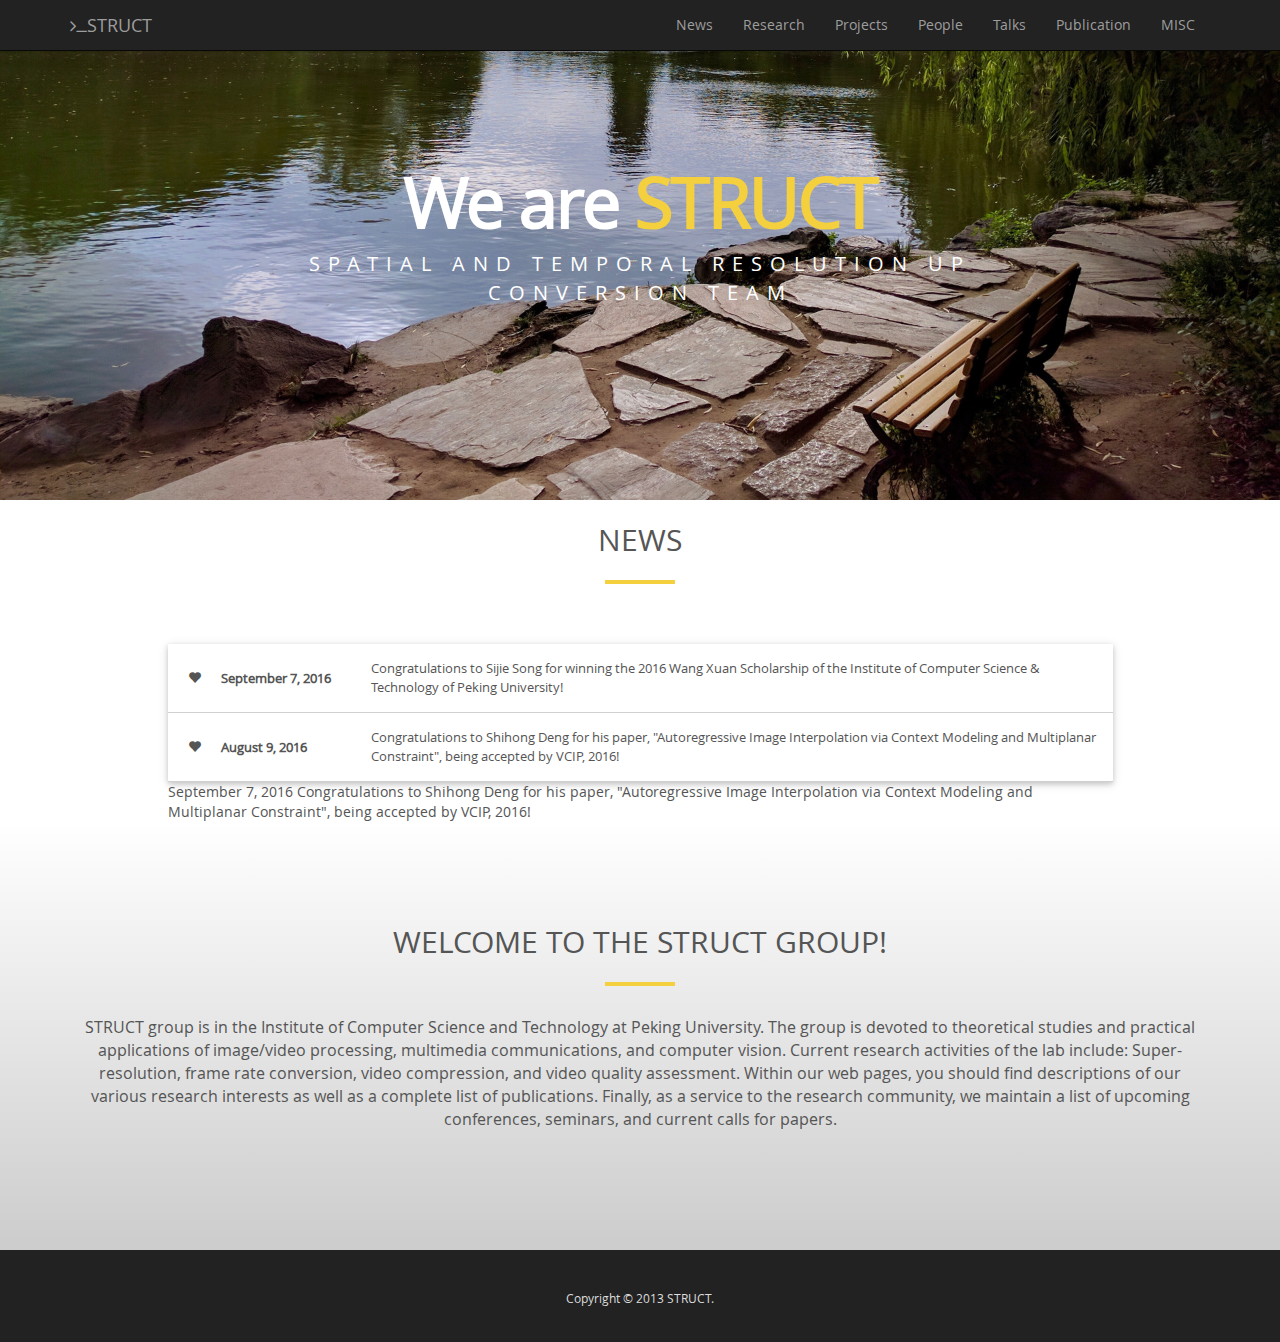
==== commit 0043271f: "Developing robust table" ====
--- a/index.html
+++ b/index.html
@@ -106,30 +106,38 @@
             </div>
             <div class="row">
                 <div class="col-lg-10 col-lg-offset-1">
-                        <table class="news-container">
+                    <table class="news-container">
 
-                            <tr class="news-item" >
-                                <td class="news-text"><span class="glyphicon glyphicon-heart" aria-hidden="true"></span></td>
-                                <td class="news-text" width="150px">
-                                    <strong> September 7, 2016 </strong>
-                                </td>
-                                <td class="news-text">
-                                    Congratulations to Sijie Song for winning the
-                                    2016 Wang Xuan Scholarship of the Institute of Computer Science & Technology of Peking
-                                    University!
-                                </td>
-                            </tr>
-                            <tr class="news-item">
-                                <td class="news-text"><span class="glyphicon glyphicon-heart" aria-hidden="true"></span></td>
-                                <td class="news-text" width="150px">
-                                    <strong>August 9, 2016</strong>
-                                </td>
-                                <td class="news-text">
-                                    Congratulations to Shihong Deng for his paper, "Autoregressive Image Interpolation
-                                    via Context Modeling and Multiplanar Constraint", being accepted by VCIP, 2016!
-                                </td>
-                            </tr>
+                        <tr class="news-item" >
+                            <td class="news-text"><span class="glyphicon glyphicon-heart" aria-hidden="true"></span></td>
+                            <td class="news-text" width="150px">
+                                <strong> September 7, 2016 </strong>
+                            </td>
+                            <td class="news-text">
+                                Congratulations to Sijie Song for winning the
+                                2016 Wang Xuan Scholarship of the Institute of Computer Science & Technology of Peking
+                                University!
+                            </td>
+                        </tr>
+
+                        <tr class="news-item">
+                            <td class="news-text"><span class="glyphicon glyphicon-heart" aria-hidden="true"></span></td>
+                            <td class="news-text" width="150px">
+                                <strong>August 9, 2016</strong>
+                            </td>
+                            <td class="news-text">
+                                Congratulations to Shihong Deng for his paper, "Autoregressive Image Interpolation
+                                via Context Modeling and Multiplanar Constraint", being accepted by VCIP, 2016!
+                            </td>
+                        </tr>
                         </table>
+                    <div>
+                        <div class="dev-item">
+                            <span>September 7, 2016</span>
+                            <span>Congratulations to Shihong Deng for his paper, "Autoregressive Image Interpolation
+                                    via Context Modeling and Multiplanar Constraint", being accepted by VCIP, 2016!</span>
+                        </div>
+                    </div>
                 </div>
             </div>
         </div>
@@ -150,244 +158,6 @@
               Within our web pages, you should find descriptions of our various research interests
               as well as a complete list of publications. Finally, as a service to the research community,
               we maintain a list of upcoming conferences, seminars, and current calls for papers.</p>
-        </div>
-        <div class="categories hidden">
-          <ul class="cat">
-            <li>
-              <ol class="type">
-                <li><a href="#" data-filter="*" class="active">All</a></li>
-                <li><a href="#" data-filter=".web">Web Design</a></li>
-                <li><a href="#" data-filter=".app">App Development</a></li>
-                <li><a href="#" data-filter=".branding">Branding</a></li>
-              </ol>
-            </li>
-          </ul>
-          <div class="clearfix"></div>
-        </div>
-        <div class="row hidden">
-          <div class="portfolio-items">
-            <div class="col-sm-6 col-md-3 col-lg-3 web">
-              <div class="portfolio-item">
-                <div class="hover-bg"> <a href="img/portfolio/01.jpg" title="Project description" rel="prettyPhoto">
-                  <div class="hover-text">
-                    <h4>Project Title</h4>
-                    <small>Web Design</small>
-                    <div class="clearfix"></div>
-                    <i class="fa fa-search"></i> </div>
-                  <img src="img/portfolio/01.jpg" class="img-responsive" alt="Project Title"> </a> </div>
-              </div>
-            </div>
-            <div class="col-sm-6 col-md-3 col-lg-3 app">
-              <div class="portfolio-item">
-                <div class="hover-bg"> <a href="img/portfolio/02.jpg" title="Project description" rel="prettyPhoto">
-                  <div class="hover-text">
-                    <h4>Project Title</h4>
-                    <small>App Development</small>
-                    <div class="clearfix"></div>
-                    <i class="fa fa-search"></i> </div>
-                  <img src="img/portfolio/02.jpg" class="img-responsive" alt="Project Title"> </a> </div>
-              </div>
-            </div>
-            <div class="col-sm-6 col-md-3 col-lg-3 web">
-              <div class="portfolio-item">
-                <div class="hover-bg"> <a href="img/portfolio/03.jpg" title="Project description" rel="prettyPhoto">
-                  <div class="hover-text">
-                    <h4>Project Title</h4>
-                    <small>Web Design</small>
-                    <div class="clearfix"></div>
-                    <i class="fa fa-search"></i> </div>
-                  <img src="img/portfolio/03.jpg" class="img-responsive" alt="Project Title"> </a> </div>
-              </div>
-            </div>
-            <div class="col-sm-6 col-md-3 col-lg-3 web">
-              <div class="portfolio-item">
-                <div class="hover-bg"> <a href="img/portfolio/04.jpg" title="Project description" rel="prettyPhoto">
-                  <div class="hover-text">
-                    <h4>Project Title</h4>
-                    <small>Web Design</small>
-                    <div class="clearfix"></div>
-                    <i class="fa fa-search"></i> </div>
-                  <img src="img/portfolio/04.jpg" class="img-responsive" alt="Project Title"> </a> </div>
-              </div>
-            </div>
-            <div class="col-sm-6 col-md-3 col-lg-3 app">
-              <div class="portfolio-item">
-                <div class="hover-bg"> <a href="img/portfolio/05.jpg" title="Project description" rel="prettyPhoto">
-                  <div class="hover-text">
-                    <h4>Project Title</h4>
-                    <small>App Development</small>
-                    <div class="clearfix"></div>
-                    <i class="fa fa-search"></i> </div>
-                  <img src="img/portfolio/05.jpg" class="img-responsive" alt="Project Title"> </a> </div>
-              </div>
-            </div>
-            <div class="col-sm-6 col-md-3 col-lg-3 branding">
-              <div class="portfolio-item">
-                <div class="hover-bg"> <a href="img/portfolio/06.jpg" title="Project description" rel="prettyPhoto">
-                  <div class="hover-text">
-                    <h4>Project Title</h4>
-                    <small>Branding</small>
-                    <div class="clearfix"></div>
-                    <i class="fa fa-search"></i> </div>
-                  <img src="img/portfolio/06.jpg" class="img-responsive" alt="Project Title"> </a> </div>
-              </div>
-            </div>
-            <div class="col-sm-6 col-md-3 col-lg-3 branding app">
-              <div class="portfolio-item">
-                <div class="hover-bg"> <a href="img/portfolio/07.jpg" title="Project description" rel="prettyPhoto">
-                  <div class="hover-text">
-                    <h4>Project Title</h4>
-                    <small>App Development, Branding</small>
-                    <div class="clearfix"></div>
-                    <i class="fa fa-search"></i> </div>
-                  <img src="img/portfolio/07.jpg" class="img-responsive" alt="Project Title"> </a> </div>
-              </div>
-            </div>
-            <div class="col-sm-6 col-md-3 col-lg-3 web">
-              <div class="portfolio-item">
-                <div class="hover-bg"> <a href="img/portfolio/08.jpg" title="Project description" rel="prettyPhoto">
-                  <div class="hover-text">
-                    <h4>Project Title</h4>
-                    <small>Web Design</small>
-                    <div class="clearfix"></div>
-                    <i class="fa fa-search"></i> </div>
-                  <img src="img/portfolio/08.jpg" class="img-responsive" alt="Project Title"> </a> </div>
-              </div>
-            </div>
-          </div>
-        </div>
-      </div>
-    </div>
-    <!-- About Section -->
-    <div id="about" class="hidden">
-      <div class="container">
-        <div class="section-title text-center center">
-          <h2><strong>About</strong> us</h2>
-          <hr>
-        </div>
-        <div class="row">
-          <div class="col-md-6"> <img src="img/about.png" class="img-responsive"> </div>
-          <div class="col-md-6">
-            <div class="about-text"> <i class="fa fa-users"></i>
-              <div class="padding-left"><h4>Who We Are</h4>
-              <p>Lorem ipsum dolor sit amet, consectetur adipiscing elit. Duis sed dapibus leo nec ornare diam. Sed commodo nibh ante facilisis bibendum dolor feugiat at. Duis sed dapibus leo nec ornare diam commodo nibh.</p></div>
-              <i class="fa fa-magic"></i>
-              <div class="padding-left"><h4>What We Do</h4>
-              <p>Lorem ipsum dolor sit amet, consectetur adipiscing elit. Duis sed dapibus leo nec ornare diam. Sed commodo nibh ante facilisis bibendum dolor feugiat at. Duis sed dapibus leo nec ornare diam.</p></div>
-              <i class="fa fa-check-square-o"></i>
-              <div class="padding-left"><h4>Why Choose Us</h4>
-              <p>Lorem ipsum dolor sit amet, consectetur adipiscing elit. Duis sed dapibus leo nec ornare diam. Sed commodo nibh ante facilisis bibendum dolor feugiat at.</p></div>
-            </div>
-          </div>
-        </div>
-      </div>
-    </div>
-        <div id="achivements" class="section dark-bg hidden">
-                <div class="container">
-                    <div class="row">
-                        <div class="col-md-3 col-sm-3">
-                            <div class="achivement-box">
-                                <i class="fa fa-smile-o"></i>
-                                <span class="count">120</span>
-                                <h4>Happy clients</h4>
-                            </div>
-                        </div>
-                        <div class="col-md-3 col-sm-3">
-                            <div class="achivement-box">
-                                <i class="fa fa-code"></i>
-                                <span class="count">7,800</span>
-                                <h4>Working hours</h4>
-                            </div>
-                        </div>
-                        <div class="col-md-3 col-sm-3">
-                            <div class="achivement-box">
-                                <i class="fa fa-check-square-o"></i>
-                                <span class="count">340</span>
-                                <h4>Projects completed</h4>
-                            </div>
-                        </div>
-                        <div class="col-md-3 col-sm-3">
-                            <div class="achivement-box">
-                                <i class="fa fa-trophy"></i>
-                                <span class="count">25</span>
-                                <h4>Awards won</h4>
-                            </div>
-                        </div>
-                    </div>
-                </div>
-            </div>
-    <!-- Team Section -->
-    <div id="team" class="text-center hidden">
-      <div class="container">
-        <div class="section-title center">
-          <h2>Meet the <strong>team</strong></h2>
-          <hr>
-          <p>Lorem ipsum dolor sit amet, consectetur adipiscing elit. Duis sed dapibus leo nec ornare diamcommodo nibh ante facilisis.</p>
-        </div>
-        <div id="row">
-          <div class="col-md-3 col-sm-6">
-            <div class="thumbnail"> <img src="img/team/01.jpg" alt="..." class="img-circle team-img">
-              <div class="caption">
-                <h3>Jessica Wally</h3>
-                <p>CEO</p>
-                <p>Lorem ipsum dolor sit amet, consectetur adipiscing elit.</p>
-              </div>
-            </div>
-          </div>
-          <div class="col-md-3 col-sm-6">
-            <div class="thumbnail"> <img src="img/team/02.jpg" alt="..." class="img-circle team-img">
-              <div class="caption">
-                <h3>Mike Sloan</h3>
-                <p>Web Designer</p>
-                <p>Lorem ipsum dolor sit amet, consectetur adipiscing elit.</p>
-              </div>
-            </div>
-          </div>
-          <div class="col-md-3 col-sm-6">
-            <div class="thumbnail"> <img src="img/team/03.jpg" alt="..." class="img-circle team-img">
-              <div class="caption">
-                <h3>Michele Doe</h3>
-                <p>Web Designer</p>
-                <p>Lorem ipsum dolor sit amet, consectetur adipiscing elit.</p>
-              </div>
-            </div>
-          </div>
-          <div class="col-md-3 col-sm-6">
-            <div class="thumbnail"> <img src="img/team/04.jpg" alt="..." class="img-circle team-img">
-              <div class="caption">
-                <h3>Larry Evans</h3>
-                <p>Project Manager</p>
-                <p>Lorem ipsum dolor sit amet, consectetur adipiscing elit.</p>
-              </div>
-            </div>
-          </div>
-        </div>
-      </div>
-    </div>
-    <!-- Testimonials Section -->
-    <div id="testimonials" class="text-center hidden">
-      <div class="container">
-        <div class="section-title center">
-          <h2>What <strong>clients</strong> say</h2>
-          <hr>
-        </div>
-        <div class="row">
-          <div class="col-md-8 col-md-offset-2">
-            <div id="testimonial" class="owl-carousel owl-theme">
-              <div class="item">
-                <p>Lorem ipsum dolor sit amet, consectetur adipiscing elit. Duis sed dapibus leo nec ornare diam. Sed commodo nibh ante facilisis bibendum dolor feugiat at duis sed dapibus leo nec ornare diam.</p>
-                <p><strong>John DOE</strong>, CEO, Company.</p>
-              </div>
-              <div class="item">
-                <p>Lorem ipsum dolor sit amet, consectetur adipiscing elit. Duis sed dapibus leo nec ornare diam. Sed commodo nibh ante facilisis bibendum dolor feugiat at duis sed dapibus leo nec ornare diam.</p>
-                <p><strong>Jenny DOE</strong>, CEO, Company.</p>
-              </div>
-              <div class="item">
-                <p>Lorem ipsum dolor sit amet, consectetur adipiscing elit. Duis sed dapibus leo nec ornare diam. Sed commodo nibh ante facilisis bibendum dolor feugiat at duis sed dapibus leo nec ornare diam.</p>
-                <p><strong>John DOEn</strong>, CEO, Company.</p>
-              </div>
-            </div>
-          </div>
         </div>
       </div>
     </div>
--- a/css/custom.css
+++ b/css/custom.css
@@ -43,4 +43,4 @@
 .welcome-message
 {
     font-size: 12pt;
-}+}
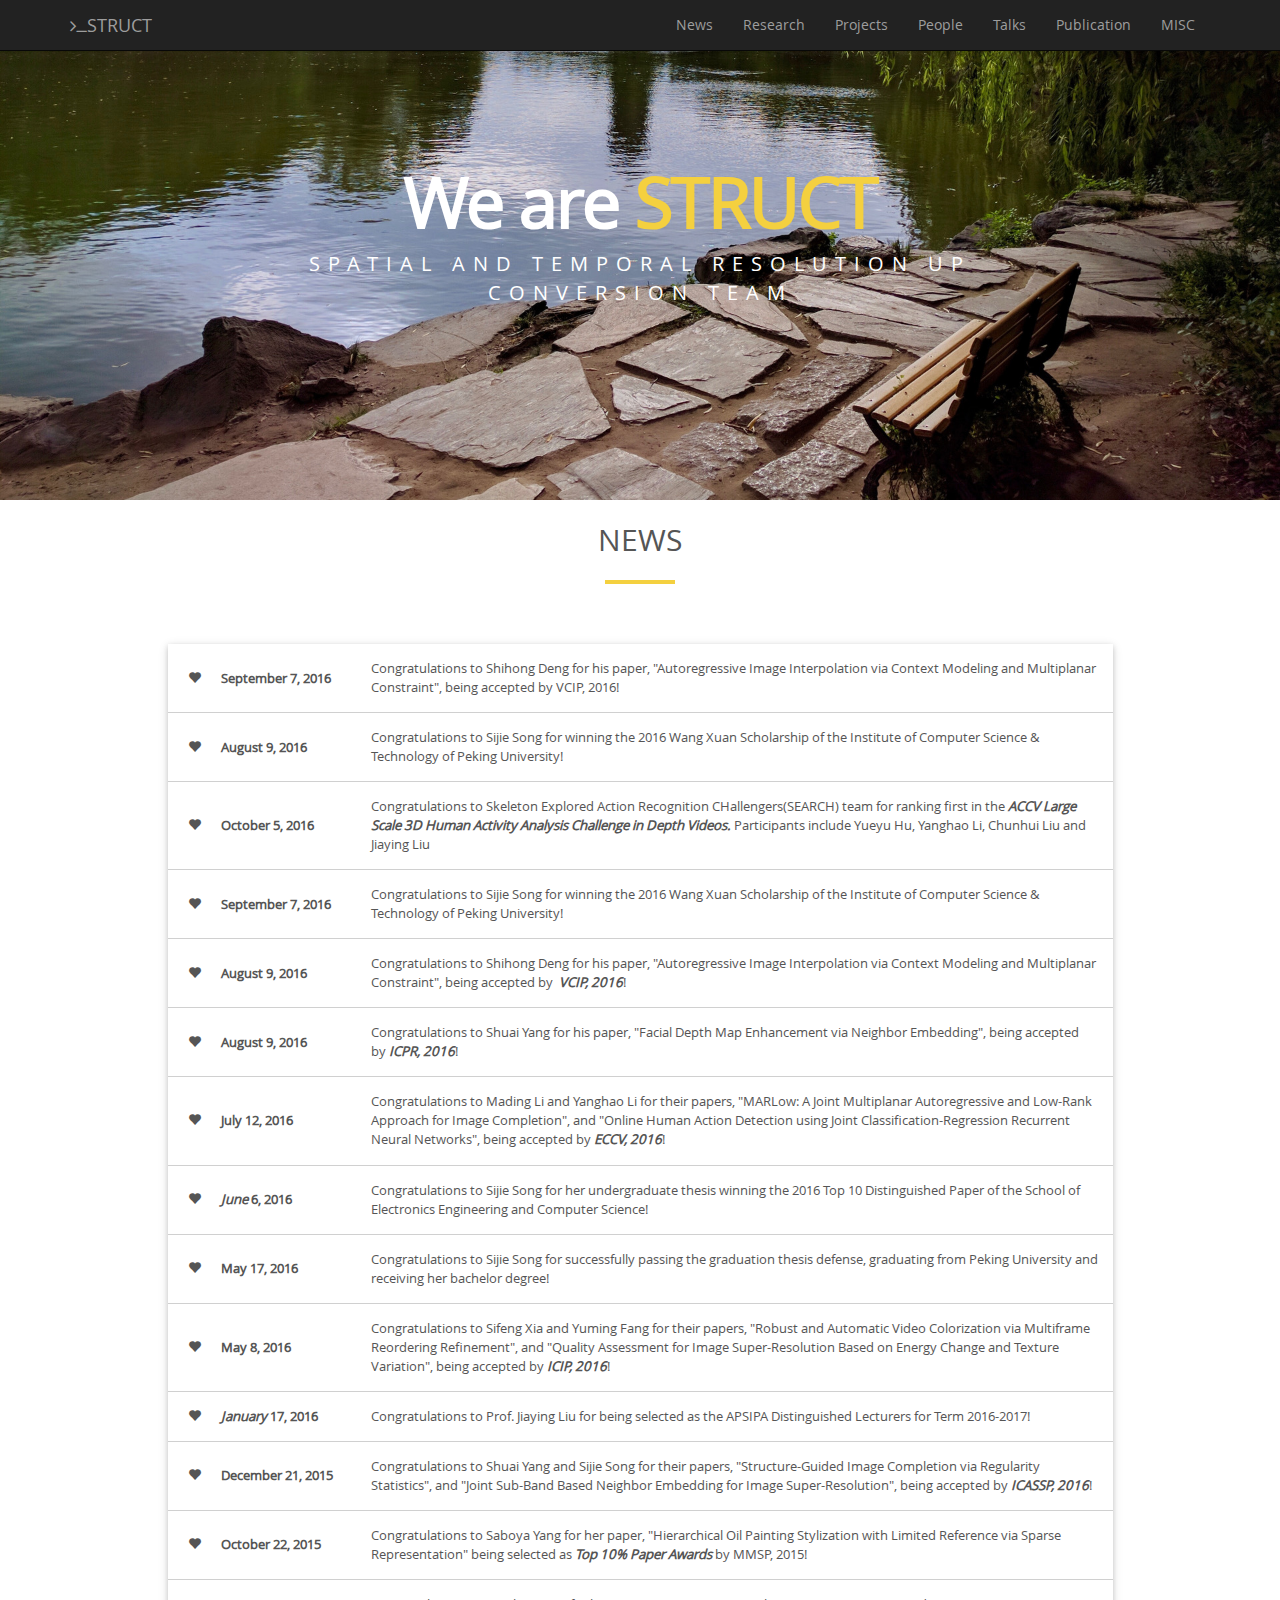
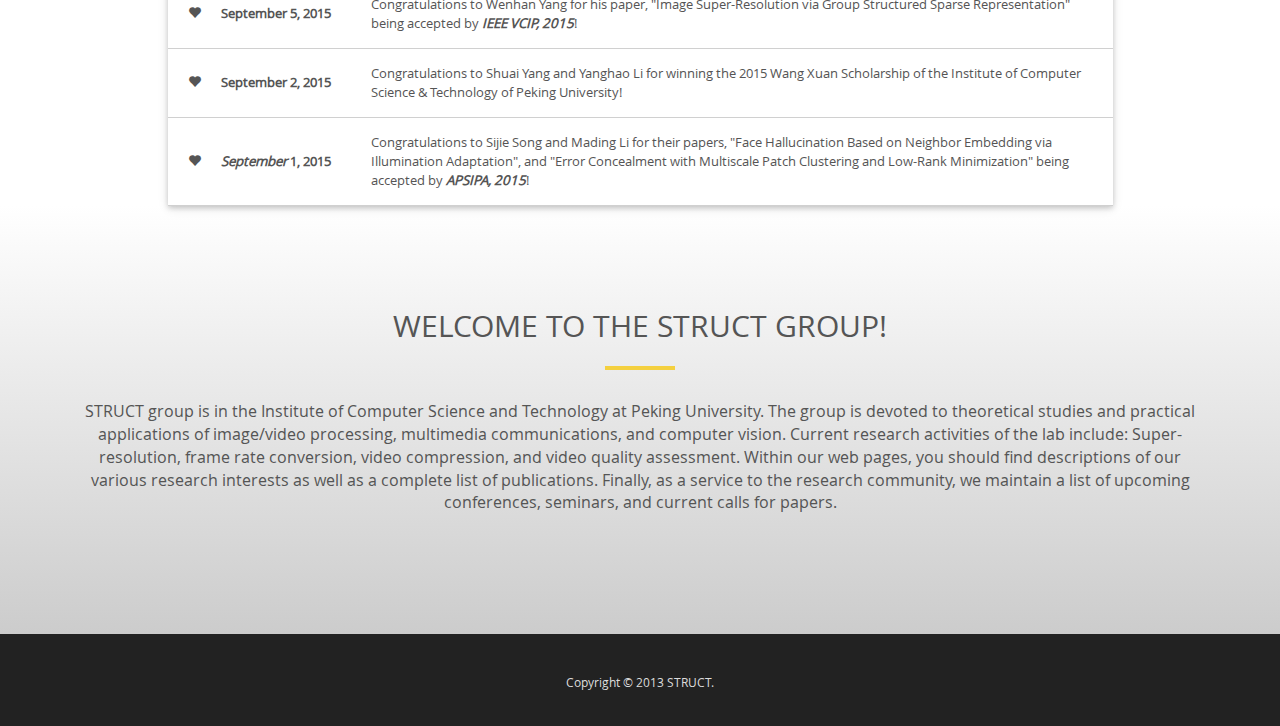
==== commit e9af27d5: "Developing robust table" ====
--- a/index.html
+++ b/index.html
@@ -1,191 +1,222 @@
 <!DOCTYPE html>
 <html lang="en">
 <head>
-	<meta charset="utf-8">
-	<meta name="viewport" content="width=device-width, initial-scale=1">
-	<title>Momentum</title>
-	<meta name="description" content="">
-	<meta name="author" content="">
-
-	<!-- Favicons
-		================================================== -->
-	<link rel="shortcut icon" href="img/favicon.ico" type="image/x-icon">
-	<link rel="apple-touch-icon" href="img/apple-touch-icon.png">
-	<link rel="apple-touch-icon" sizes="72x72" href="img/apple-touch-icon-72x72.png">
-	<link rel="apple-touch-icon" sizes="114x114" href="img/apple-touch-icon-114x114.png">
-
-	<!-- Bootstrap -->
+    <meta charset="utf-8">
+    <meta name="viewport" content="width=device-width, initial-scale=1">
+    <title>STRUCT::Home</title>
+    <meta name="description" content="">
+    <meta name="author" content="">
+
+    <!-- Bootstrap -->
     <!--<link rel="stylesheet" type="text/css" href="css/materialize.min.css">-->
-	<link rel="stylesheet" type="text/css"  href="css/bootstrap.css">
-	<link rel="stylesheet" type="text/css" href="fonts/font-awesome/css/font-awesome.css">
-
-	<!-- Slider
-		================================================== -->
-	<link href="css/owl.carousel.css" rel="stylesheet" media="screen">
-	<link href="css/owl.theme.css" rel="stylesheet" media="screen">
-
-	<!-- Stylesheet
-		================================================== -->
-	<link rel="stylesheet" type="text/css"  href="css/style.css">
-	<link rel="stylesheet" type="text/css" href="css/prettyPhoto.css">
-	<link rel="stylesheet" type="text/css" href="css/custom.css">
-    <!--<link rel="stylesheet" type="text/css" href="fonts/Lato/Lato/latofonts.css">-->
-    <!--<link rel="stylesheet" type="text/css" href="fonts/open-sans/web%20fonts/opensans_regular_macroman/stylesheet.css">-->
-<!--<link href='http://fonts.useso.com/css?family=Lato:400,700,900,300' rel='stylesheet' type='text/css'>-->
-<!--<link href='http://fonts.useso.com/css?family=Open+Sans:400,700,800,600,300' rel='stylesheet' type='text/css'>-->
+    <link rel="stylesheet" type="text/css" href="css/bootstrap.css">
+    <link rel="stylesheet" type="text/css" href="fonts/font-awesome/css/font-awesome.css">
+
+    <!-- Slider
+        ================================================== -->
+    <link href="css/owl.carousel.css" rel="stylesheet" media="screen">
+    <link href="css/owl.theme.css" rel="stylesheet" media="screen">
+
+    <!-- Stylesheet
+        ================================================== -->
+    <link rel="stylesheet" type="text/css" href="css/style.css">
+    <link rel="stylesheet" type="text/css" href="css/prettyPhoto.css">
+    <link rel="stylesheet" type="text/css" href="css/custom.css">
 </head>
 <body id="page-top" data-spy="scroll" data-target=".navbar-fixed-top">
-	<!-- Navigation -->
-	<nav class="navbar navbar-inverse navbar-fixed-top" role="navigation">
-		<div class="container">
-			<div class="navbar-header">
-				<button type="button" class="navbar-toggle" data-toggle="collapse" data-target=".navbar-main-collapse">
-					<i class="fa fa-bars"></i>
-				</button>
-				<a class="navbar-brand page-scroll" href="#page-top">
-					<i class="fa fa-terminal"></i>STRUCT
-				</a>
-			</div>
-
-			<!-- Collect the nav links, forms, and other content for toggling -->
-			<div class="collapse navbar-collapse navbar-right navbar-main-collapse">
-				<ul class="nav navbar-nav">
-					<!-- Hidden li included to remove active class from about link when scrolled up past about section -->
-					<li class="hidden">
-						<a href="#page-top"></a>
-					</li>
-					<li>
-						<a class="page-scroll" href="#news">News</a>
-					</li>
-                    <li><a href="../Research.html">Research</a></li>
-                    <li><a href="../Projects.html">Projects</a></li>
-                    <li><a href="../People.html">People</a></li>
-                    <li><a href="../Talks.html">Talks</a></li>
-                    <li><a href="../Publication.html">Publication</a></li>
-                    <li><a href="../MISC.html">MISC</a></li>
-				</ul>
-			</div>
-			<!-- /.navbar-collapse -->
-		</div>
-		<!-- /.container -->
-	</nav>
-
-	<!--<header class="intro">-->
-		<!--<div class="intro-body">-->
-			<!--<div class="container">-->
-				<!--<div class="row">-->
-					<!--<div class="col-md-8 col-md-offset-2">-->
-						<!--<h1>We are <span class="brand-heading">STRUCT</span></h1>-->
-						<!--<p class="intro-text">Spatial and Temporal Resolution Up Conversion Team</p>-->
-						<!--<a href="#services" class="btn btn-circle page-scroll">-->
-							<!--<i class="fa fa-angle-double-down animated"></i>-->
-						<!--</a>-->
-					<!--</div>-->
-				<!--</div>-->
-			<!--</div>-->
-		<!--</div>-->
-	<!--</header>-->
-	<div class="modified-header intro">
-		<div class="intro-body">
-            <div class="container">
-                <div class="row">
-                    <div class="col-lg-8 col-lg-offset-2">
-                        <h1>We are <span class="brand-heading">STRUCT</span></h1>
-                        <p class="intro-text">Spatial and Temporal Resolution Up Conversion Team</p>
-                    </div>
+<!-- Navigation -->
+<nav class="navbar navbar-inverse navbar-fixed-top" role="navigation">
+    <div class="container">
+        <div class="navbar-header">
+            <button type="button" class="navbar-toggle" data-toggle="collapse" data-target=".navbar-main-collapse">
+                <i class="fa fa-bars"></i>
+            </button>
+            <a class="navbar-brand page-scroll" href="#page-top">
+                <i class="fa fa-terminal"></i>STRUCT
+            </a>
+        </div>
+
+        <!-- Collect the nav links, forms, and other content for toggling -->
+        <div class="collapse navbar-collapse navbar-right navbar-main-collapse">
+            <ul class="nav navbar-nav">
+                <!-- Hidden li included to remove active class from about link when scrolled up past about section -->
+                <li class="hidden">
+                    <a href="#page-top"></a>
+                </li>
+                <li>
+                    <a class="page-scroll" href="#news">News</a>
+                </li>
+                <li><a href="../Research.html">Research</a></li>
+                <li><a href="../Projects.html">Projects</a></li>
+                <li><a href="../People.html">People</a></li>
+                <li><a href="../Talks.html">Talks</a></li>
+                <li><a href="../Publication.html">Publication</a></li>
+                <li><a href="../MISC.html">MISC</a></li>
+            </ul>
+        </div>
+    </div>
+</nav>
+
+<div class="modified-header intro">
+    <div class="intro-body">
+        <div class="container">
+            <div class="row">
+                <div class="col-lg-8 col-lg-offset-2">
+                    <h1>We are <span class="brand-heading">STRUCT</span></h1>
+                    <p class="intro-text">Spatial and Temporal Resolution Up Conversion Team</p>
                 </div>
             </div>
         </div>
-	</div>
-
-    <div class="news-session" id="news">
-        <div class="container">
-            <div class="section-title text-center center">
-                <h2>NEWS</h2>
-                <hr>
-            </div>
-            <div class="row">
-                <div class="col-lg-10 col-lg-offset-1">
-                    <table class="news-container">
-
-                        <tr class="news-item" >
-                            <td class="news-text"><span class="glyphicon glyphicon-heart" aria-hidden="true"></span></td>
-                            <td class="news-text" width="150px">
-                                <strong> September 7, 2016 </strong>
-                            </td>
-                            <td class="news-text">
-                                Congratulations to Sijie Song for winning the
-                                2016 Wang Xuan Scholarship of the Institute of Computer Science & Technology of Peking
-                                University!
-                            </td>
-                        </tr>
-
-                        <tr class="news-item">
-                            <td class="news-text"><span class="glyphicon glyphicon-heart" aria-hidden="true"></span></td>
-                            <td class="news-text" width="150px">
-                                <strong>August 9, 2016</strong>
-                            </td>
-                            <td class="news-text">
-                                Congratulations to Shihong Deng for his paper, "Autoregressive Image Interpolation
-                                via Context Modeling and Multiplanar Constraint", being accepted by VCIP, 2016!
-                            </td>
-                        </tr>
-                        </table>
-                    <div>
-                        <div class="dev-item">
-                            <span>September 7, 2016</span>
-                            <span>Congratulations to Shihong Deng for his paper, "Autoregressive Image Interpolation
-                                    via Context Modeling and Multiplanar Constraint", being accepted by VCIP, 2016!</span>
-                        </div>
+    </div>
+</div>
+
+<div class="news-session" id="news">
+    <div class="container">
+        <div class="section-title text-center center">
+            <h2>NEWS</h2>
+            <hr>
+        </div>
+        <div class="row">
+            <div class="col-lg-10 col-lg-offset-1">
+                <table class="hidden" id="sample">
+                    <tr class="news-item">
+                        <td class="news-text"><span class="glyphicon glyphicon-heart" aria-hidden="true"></span></td>
+                        <td class="news-text" width="150px">
+                            <strong></strong>
+                        </td>
+                        <td class="news-text">
+                        </td>
+                    </tr>
+                </table>
+                <table class="news-container">
+
+
+                </table>
+                <div class="hidden">
+                    <div class="dev-item">
+                        <span>September 7, 2016</span>
+                        <span>Congratulations to Shihong Deng for his paper, "Autoregressive Image Interpolation
+                                via Context Modeling and Multiplanar Constraint", being accepted by VCIP, 2016!</span>
+                    </div>
+                    <div class="dev-item">
+                        <span>August 9, 2016</span>
+                        <span>Congratulations to Sijie Song for winning the 2016 Wang Xuan Scholarship of the
+                                Institute of Computer Science & Technology of Peking University!</span>
+                    </div>
+                    <div class="dev-item">
+                        <span>October 5, 2016</span>
+                        <span>Congratulations to Skeleton Explored Action Recognition CHallengers(SEARCH) team for
+                                ranking first in the <strong><i>ACCV Large Scale 3D Human Activity Analysis Challenge
+                                    in Depth Videos.</i></strong> Participants include Yueyu Hu, Yanghao Li, Chunhui
+                                Liu and Jiaying Liu</span>
+                    </div>
+                    <div class="dev-item">
+                        <span>September 7, 2016</span>
+                        <span>Congratulations to Sijie Song for winning the 2016 Wang Xuan Scholarship of the
+                                Institute of Computer Science &amp; Technology of Peking University!</span>
+                    </div>
+                    <div class="dev-item">
+                        <span>August 9, 2016</span>
+                        <span>Congratulations to Shihong Deng for his paper, &quot;Autoregressive Image Interpolation
+                            via Context Modeling and Multiplanar Constraint&quot;, being accepted by 
+                            <strong><em>VCIP, 2016</em></strong>!
+                        </span>
+                    </div>
+                    <div class="dev-item">
+                        <span>August 9, 2016</span>
+                        <span>Congratulations to Shuai Yang for his paper, &quot;Facial Depth Map Enhancement via Neighbor Embedding&quot;, being accepted by <strong><em>ICPR, 2016</em></strong>!</span>
+                    </div>
+                    <div class="dev-item">
+                        <span>July 12, 2016</span>
+                        <span>Congratulations to Mading Li and Yanghao Li for their papers, &quot;MARLow: A Joint Multiplanar Autoregressive and Low-Rank Approach for Image Completion&quot;, and &quot;Online Human Action Detection using Joint Classification-Regression Recurrent Neural Networks&quot;, being accepted by <strong><em>ECCV, 2016</em></strong>!</span>
+                    </div>
+                    <div class="dev-item">
+                        <span><em>June</em> 6, 2016</span>
+                        <span>Congratulations  to Sijie Song&nbsp;for her undergraduate thesis winning the 2016 Top 10 Distinguished Paper of the School of Electronics Engineering and Computer  Science!</span>
+                    </div>
+                    <div class="dev-item">
+                        <span>May 17, 2016</span>
+                        <span> Congratulations to Sijie Song for successfully passing the graduation thesis defense, graduating from Peking University and receiving her bachelor degree!</span>
+                    </div>
+                    <div class="dev-item">
+                        <span>May 8, 2016</span>
+                        <span>Congratulations to Sifeng Xia and Yuming Fang for their papers, &quot;Robust and Automatic Video Colorization via Multiframe Reordering Refinement&quot;, and &quot;Quality Assessment for Image Super-Resolution Based on Energy Change and Texture Variation&quot;, being accepted by <strong><em>ICIP, 2016</em></strong>!</span>
+                    </div>
+                    <div class="dev-item">
+                        <span><em>January</em> 17, 2016</span>
+                        <span>Congratulations to Prof. Jiaying Liu for being selected as the APSIPA Distinguished Lecturers for Term 2016-2017!</span>
+                    </div>
+                    <div class="dev-item">
+                        <span>December 21, 2015</span>
+                        <span>Congratulations to Shuai Yang and Sijie Song for their papers, &quot;Structure-Guided Image Completion via Regularity Statistics&quot;, and &quot;Joint Sub-Band Based Neighbor Embedding for Image Super-Resolution&quot;, being accepted by <strong><em>ICASSP, 2016</em></strong>!</span>
+                    </div>
+                    <div class="dev-item">
+                        <span>October 22, 2015</span>
+                        <span>Congratulations to Saboya Yang for her paper, &quot;Hierarchical Oil Painting Stylization with Limited Reference via Sparse Representation&quot; being selected as <em><b>Top 10% Paper Awards</b></em> by MMSP, 2015!</span>
+                    </div>
+                    <div class="dev-item">
+                        <span>September 5, 2015</span>
+                        <span>Congratulations to Wenhan Yang for his paper, &quot;Image Super-Resolution via Group Structured Sparse Representation&quot; being accepted by <em><strong>IEEE VCIP, 2015</strong></em>!</span>
+                    </div>
+                    <div class="dev-item">
+                        <span>September 2, 2015</span>
+                        <span>Congratulations to Shuai Yang and Yanghao Li for winning the 2015 Wang Xuan Scholarship of the Institute of Computer Science &amp; Technology of Peking University!</span>
+                    </div>
+                    <div class="dev-item">
+                        <span><em>September</em> 1, 2015</span>
+                        <span>Congratulations to Sijie Song and Mading Li for their papers, &quot;Face Hallucination Based on Neighbor Embedding via Illumination Adaptation&quot;,
+                            and &quot;Error Concealment with Multiscale Patch Clustering and Low-Rank Minimization&quot; being accepted by <em><strong>APSIPA, 2015</strong></em>!</span>
                     </div>
                 </div>
             </div>
         </div>
     </div>
-
-    <!-- Portfolio Section -->
-    <div id="works">
-      <div class="container"> <!-- Container -->
+</div>
+
+<!-- Portfolio Section -->
+<div id="works">
+    <div class="container"> <!-- Container -->
         <div class="section-title text-center center">
-          <h2>Welcome to the STRUCT group!</h2>
-          <hr>
-          <div class="clearfix"></div>
-          <p class="welcome-message">
-              STRUCT group is in the Institute of Computer Science and Technology at Peking University.
-              The group is devoted to theoretical studies and practical applications of image/video processing,
-              multimedia communications, and computer vision. Current research activities of the lab include:
-              Super-resolution, frame rate conversion, video compression, and video quality assessment.
-              Within our web pages, you should find descriptions of our various research interests
-              as well as a complete list of publications. Finally, as a service to the research community,
-              we maintain a list of upcoming conferences, seminars, and current calls for papers.</p>
-        </div>
-      </div>
-    </div>
-
-    <nav id="footer">
-      <div class="container">
+            <h2>Welcome to the STRUCT group!</h2>
+            <hr>
+            <div class="clearfix"></div>
+            <p class="welcome-message">
+                STRUCT group is in the Institute of Computer Science and Technology at Peking University.
+                The group is devoted to theoretical studies and practical applications of image/video processing,
+                multimedia communications, and computer vision. Current research activities of the lab include:
+                Super-resolution, frame rate conversion, video compression, and video quality assessment.
+                Within our web pages, you should find descriptions of our various research interests
+                as well as a complete list of publications. Finally, as a service to the research community,
+                we maintain a list of upcoming conferences, seminars, and current calls for papers.</p>
+        </div>
+    </div>
+</div>
+
+<nav id="footer">
+    <div class="container">
         <div class="text-center fnav">
-          <p>Copyright © 2013 STRUCT.</p>
-        </div>
-      </div>
-    </nav>
-
-    <!-- jQuery (necessary for Bootstrap's JavaScript plugins) -->
-    <script type="text/javascript" src="js/jquery-3.1.0.min.js"></script>
-    <!--<script type="text/javascript" src="js/materialize.min.js"></script>-->
-    <!-- Include all compiled plugins (below), or include individual files as needed -->
-    <script type="text/javascript" src="js/bootstrap.min.js"></script>
-    <script type="text/javascript" src="js/SmoothScroll.js"></script>
-    <script type="text/javascript" src="js/jquery.prettyPhoto.js"></script>
-    <script type="text/javascript" src="js/jquery.isotope.js"></script>
-    <script type="text/javascript" src="js/jquery.counterup.js"></script>
-    <script type="text/javascript" src="js/waypoints.js"></script>
-    <script type="text/javascript" src="js/jqBootstrapValidation.js"></script>
-    <script type="text/javascript" src="js/contact_me.js"></script>
-    <script src="js/owl.carousel.js"></script>
-
-    <!-- Javascripts
-        ================================================== -->
-    <script type="text/javascript" src="js/main.js"></script>
+            <p>Copyright © 2013 STRUCT.</p>
+        </div>
+    </div>
+</nav>
+
+<!-- jQuery (necessary for Bootstrap's JavaScript plugins) -->
+<script type="text/javascript" src="js/jquery-3.1.0.min.js"></script>
+<!--<script type="text/javascript" src="js/materialize.min.js"></script>-->
+<!-- Include all compiled plugins (below), or include individual files as needed -->
+<script type="text/javascript" src="js/bootstrap.min.js"></script>
+<script type="text/javascript" src="js/SmoothScroll.js"></script>
+<script type="text/javascript" src="js/jquery.prettyPhoto.js"></script>
+<script type="text/javascript" src="js/jquery.isotope.js"></script>
+<script type="text/javascript" src="js/jquery.counterup.js"></script>
+<script type="text/javascript" src="js/waypoints.js"></script>
+<script type="text/javascript" src="js/jqBootstrapValidation.js"></script>
+<script type="text/javascript" src="js/contact_me.js"></script>
+<script src="js/owl.carousel.js"></script>
+
+<!-- Javascripts
+    ================================================== -->
+<script type="text/javascript" src="js/main.js"></script>
+<script type="text/javascript" src="js/custom.js"></script>
 </body>
 </html>